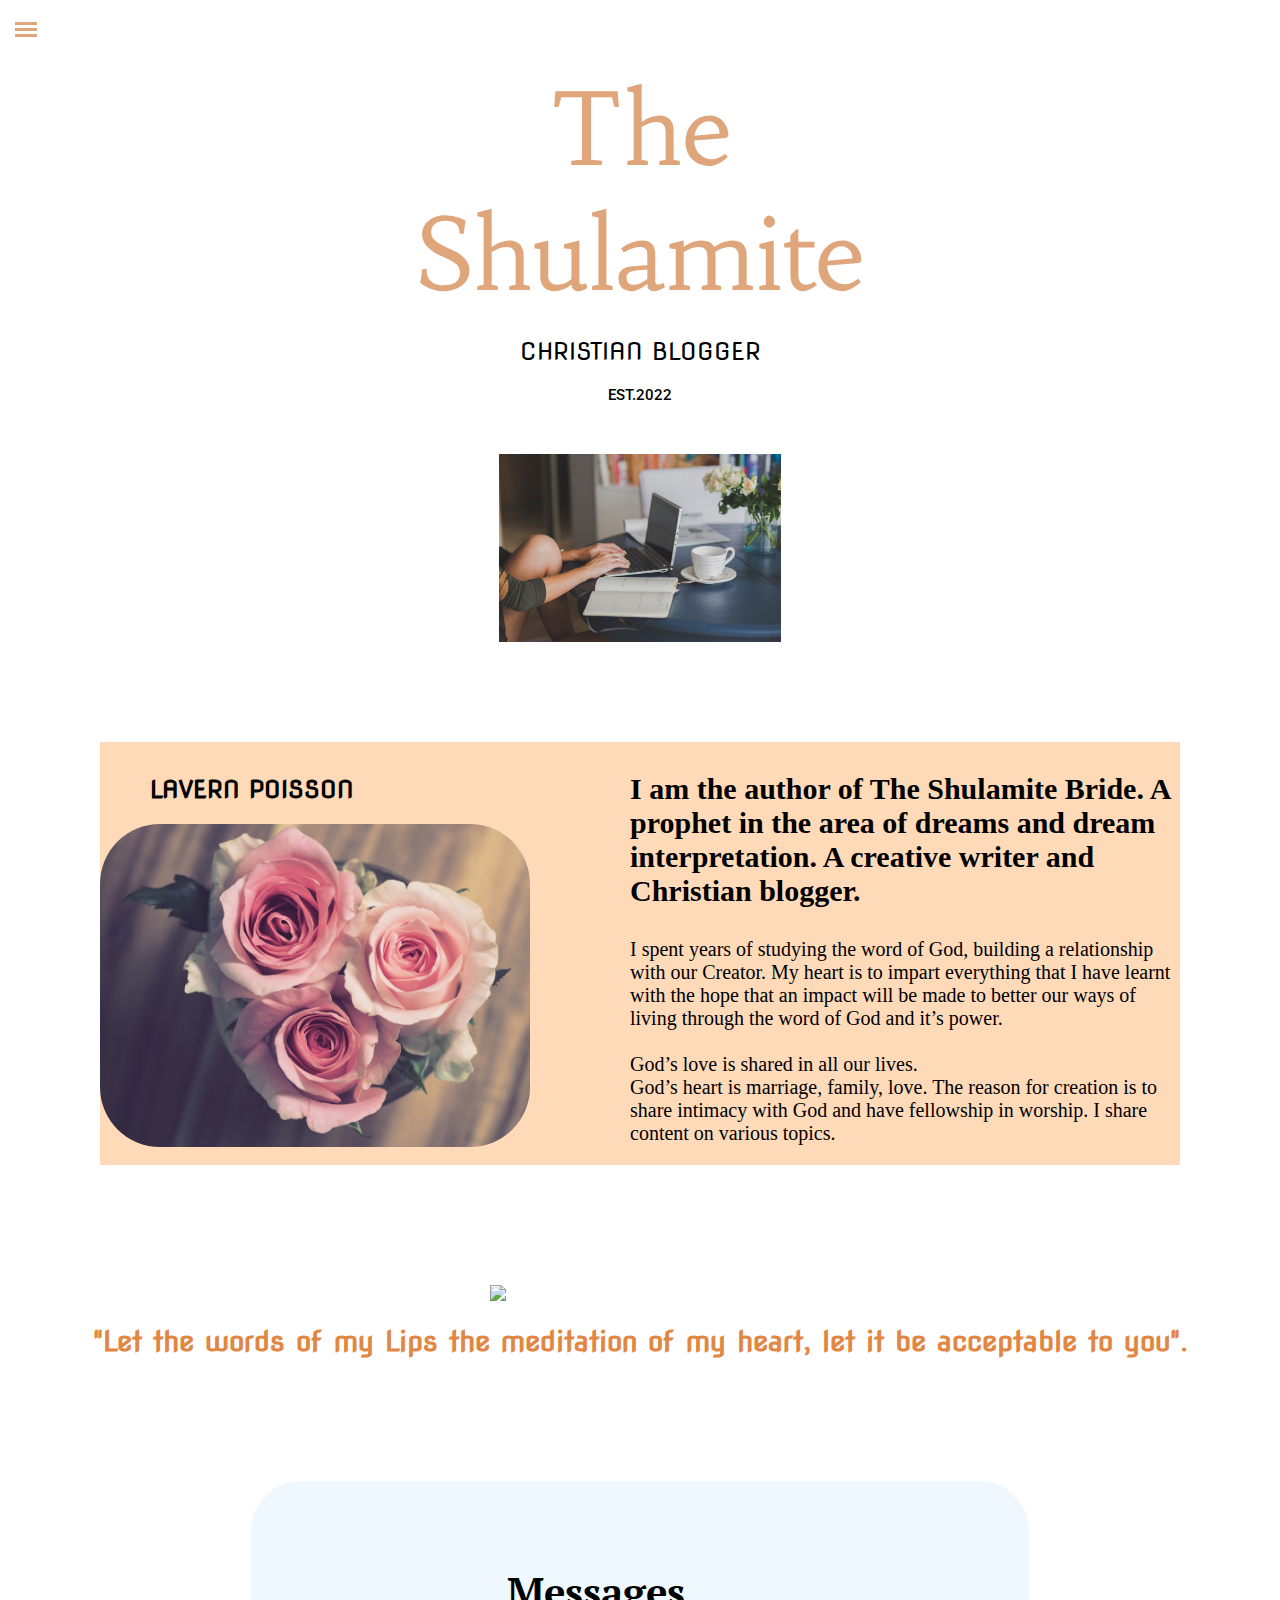
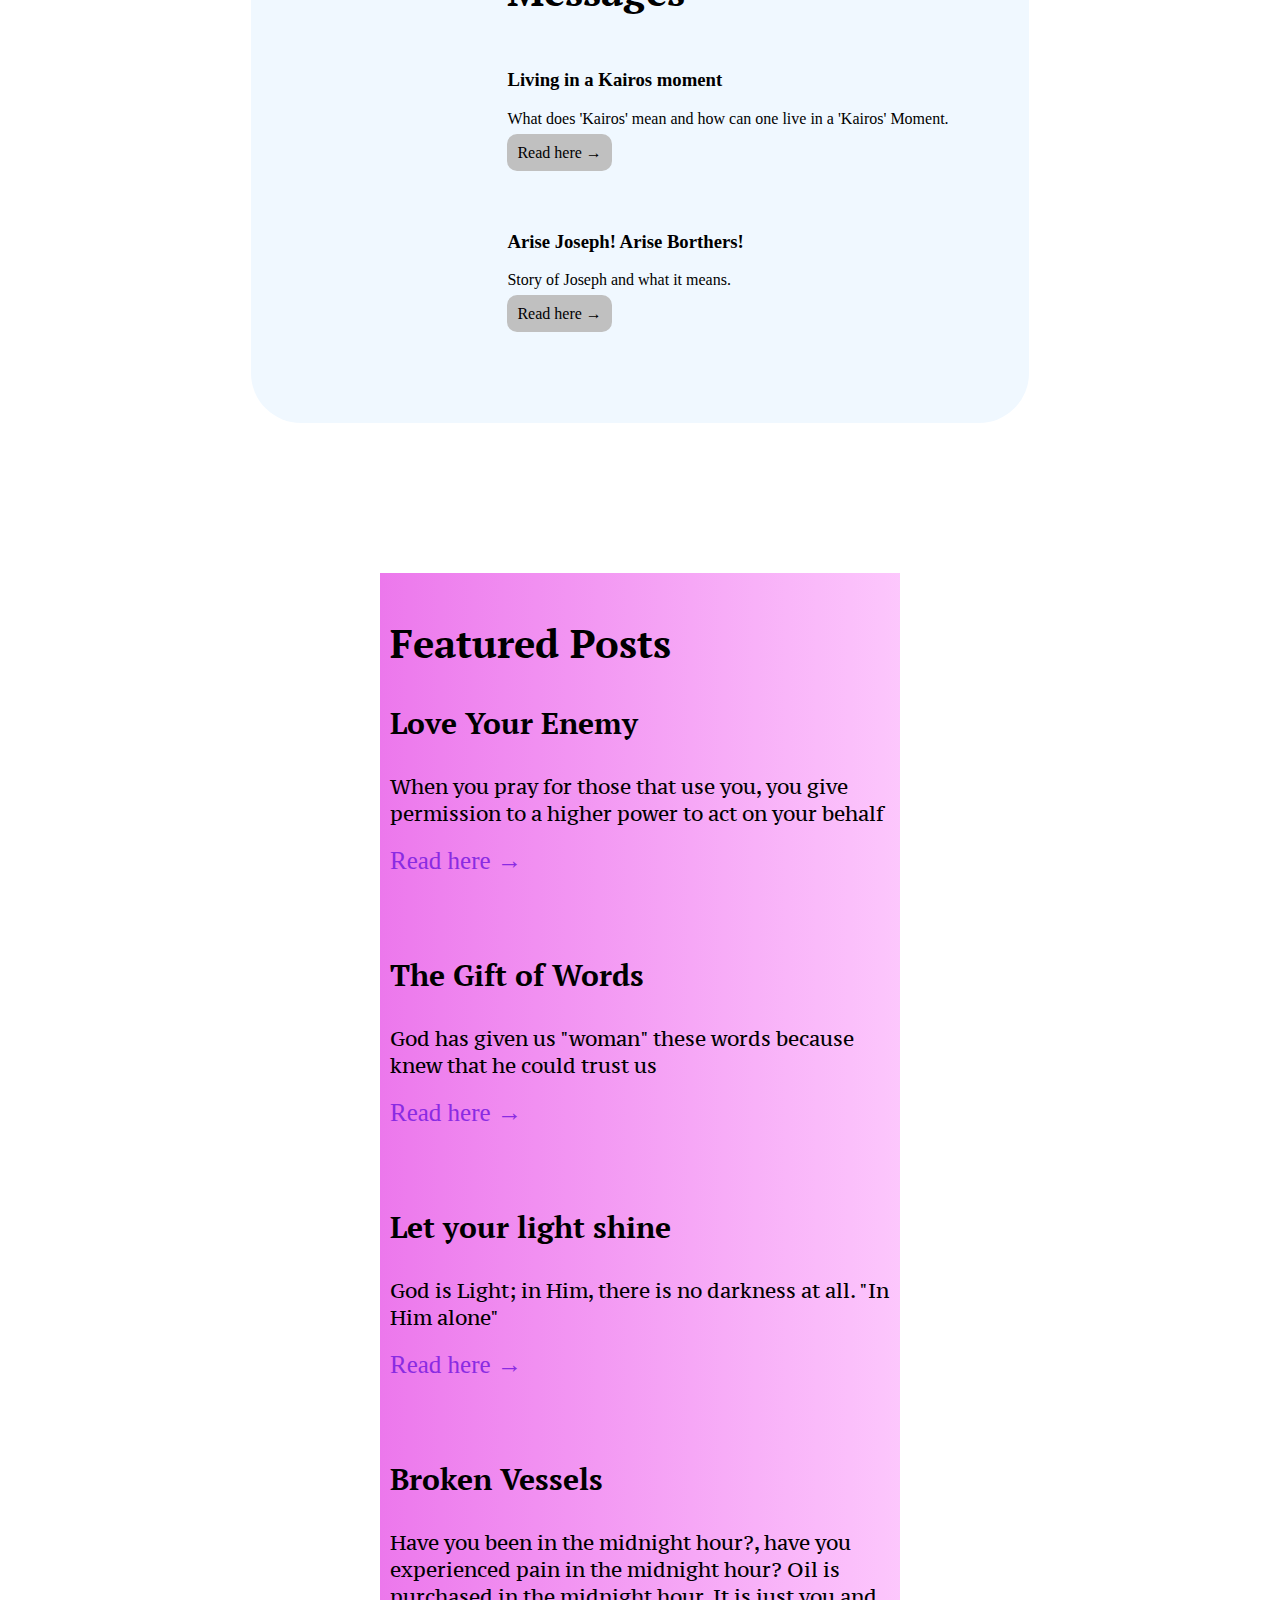
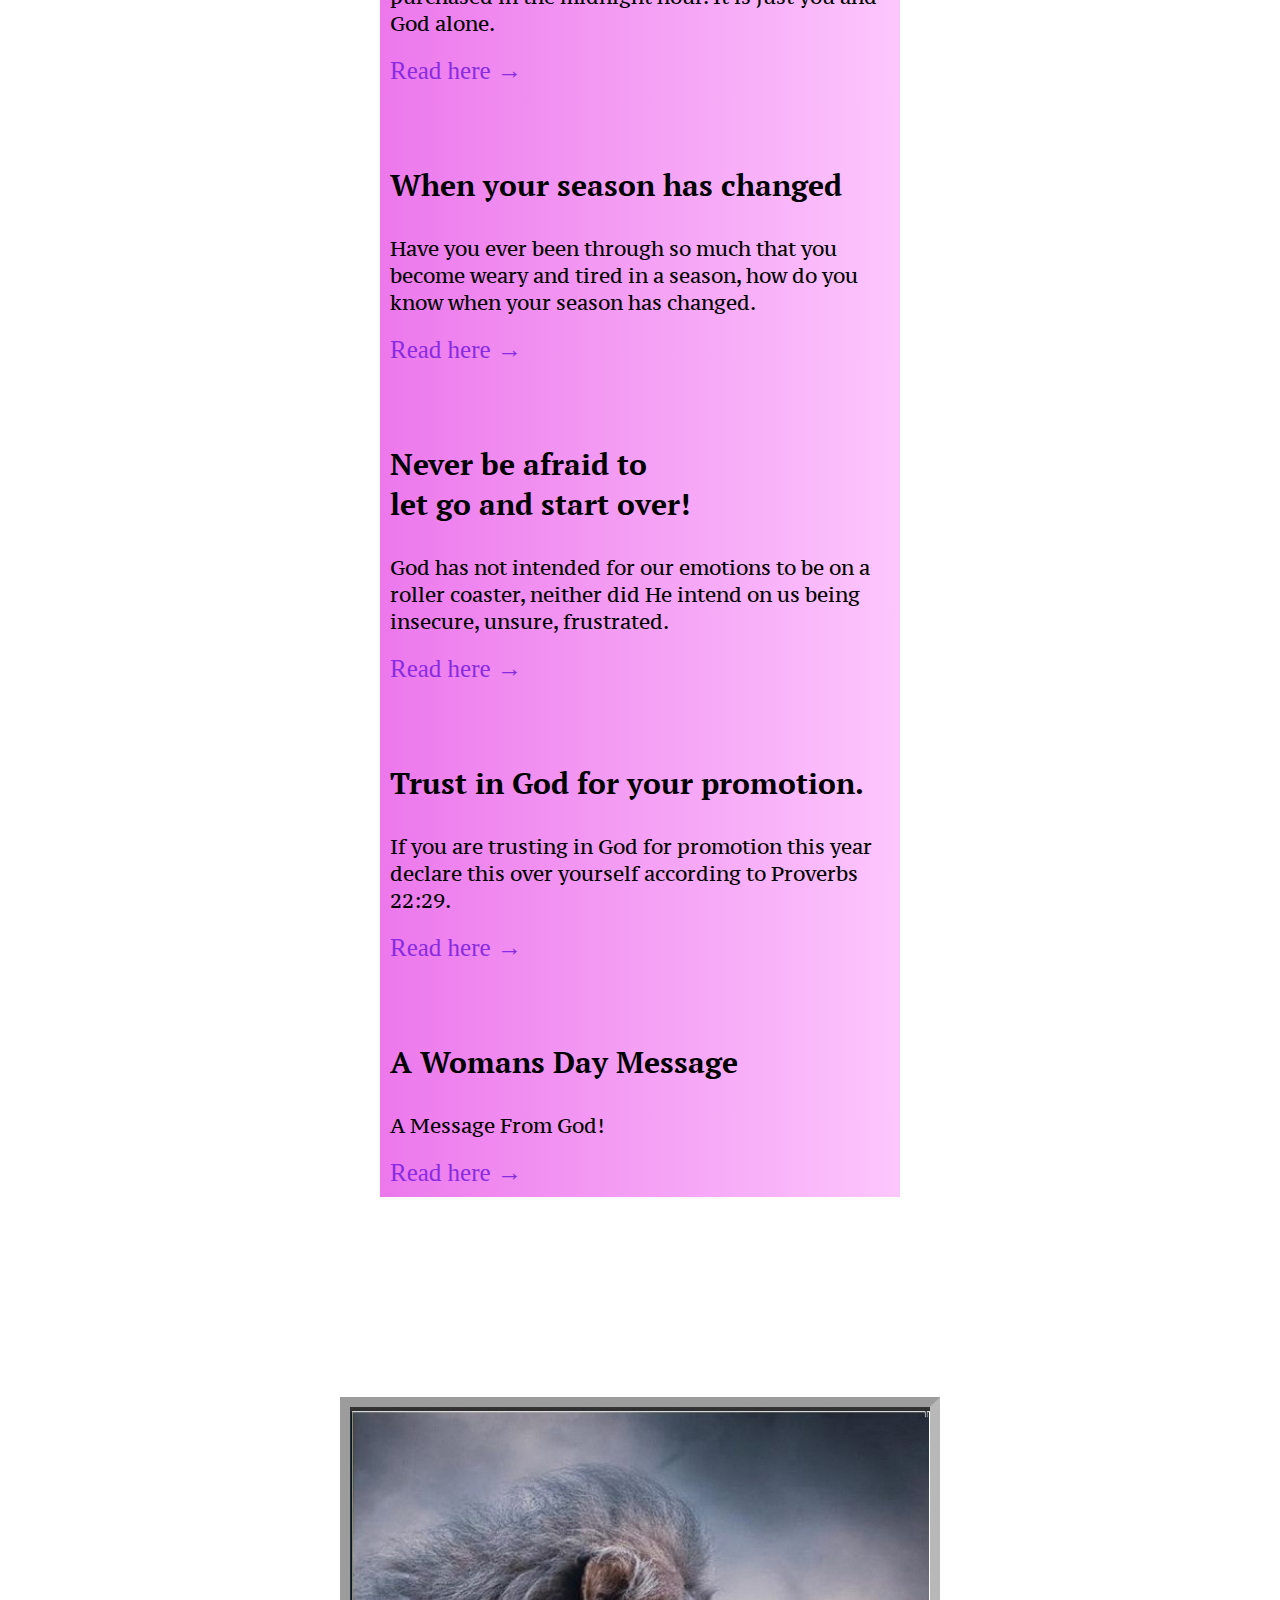
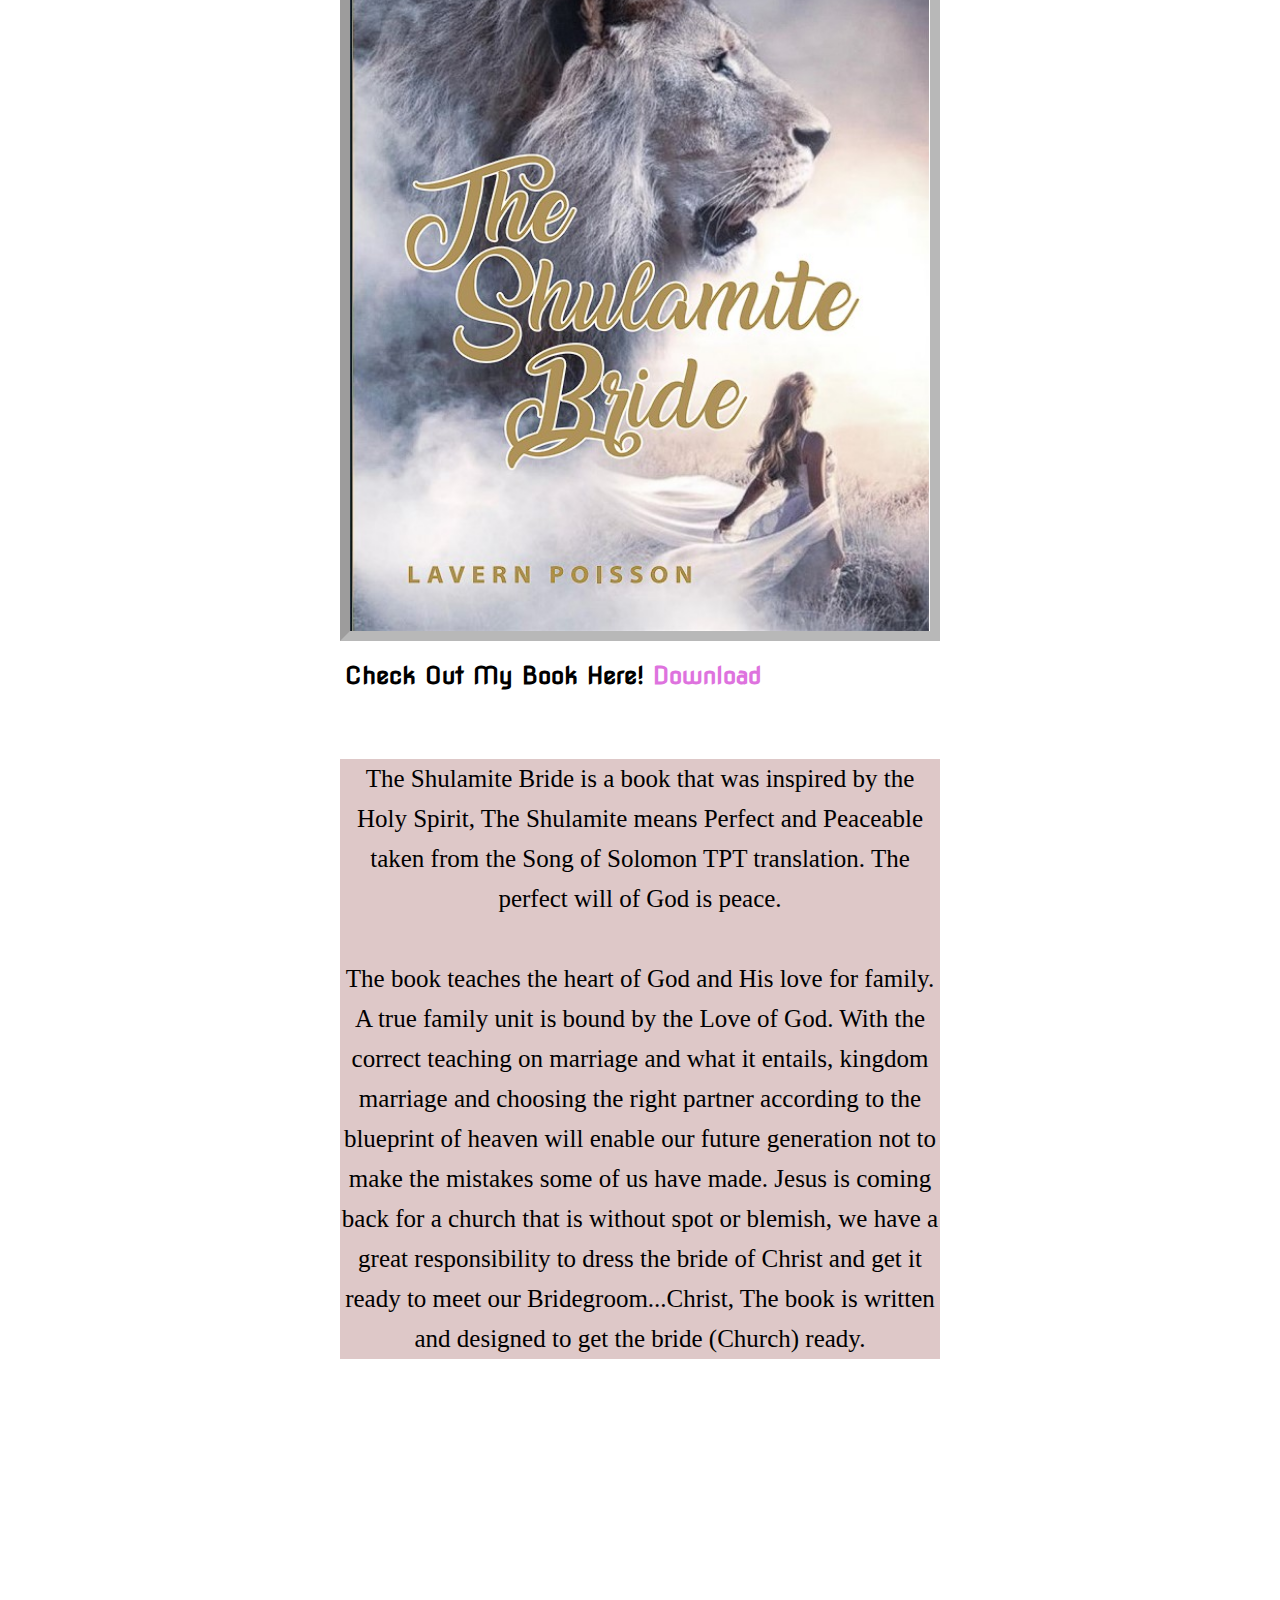
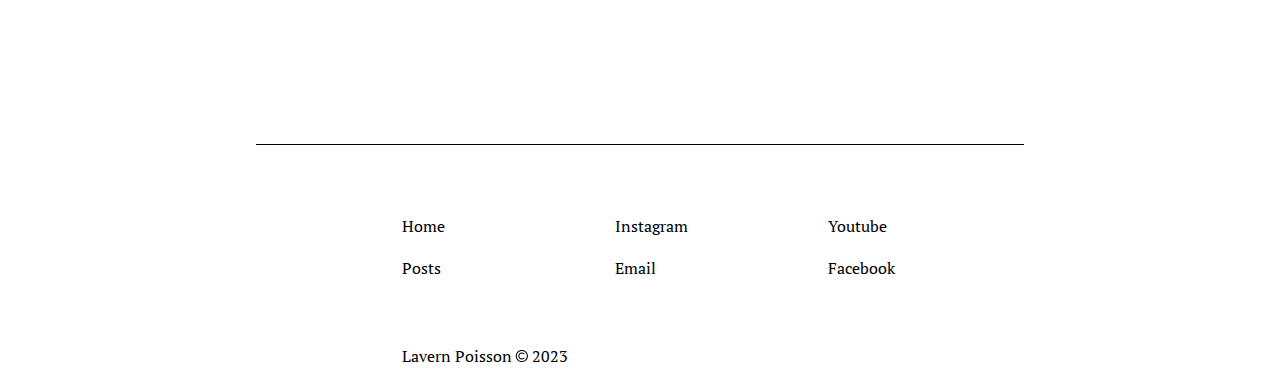
==== index.html @ 9627f3c8 "Update index.html" ====
<!DOCTYPE html>
<html lang="en">

<head>
    <meta charset="UTF-8" />
    <meta name="viewport" content="width=device-width, initial-scale=1.0" />

    <title>The Shulamite | Landing Page</title>

    <!-- styles -->
    <link rel="preconnect" href="https://fonts.googleapis.com">
    <link rel="preconnect" href="https://fonts.gstatic.com" crossorigin>
    <link href="https://fonts.googleapis.com/css2?family=Inter:wght@400;500;700&family=PT+Serif:wght@400;700&family=
              Roboto:wght@400;500;700&family=Saira+Condensed:wght@400;700&family=Dancing+Script:wght@400;700&display
              =swap&family=PT+Serif+Caption&family=Habibi&display=swap&family=Nova+Flat&display=swap&family=Roboto+S
              lab&display=swap"" rel=" stylesheet">

    <link rel="stylesheet" href="css/index/head.css" />
    <link rel="stylesheet" href="css/index/general.css" />
    <link rel="stylesheet" href="css/index/about.css" />
    <link rel="stylesheet" href="css/index/stories.css" />
    <link rel="stylesheet" href="css/index/footer.css" />
    <link rel="stylesheet" href="css/index/video.css" />
    <link rel="stylesheet" href="css/index/flowergirl.css" />
    <link rel="stylesheet" href="css/index/sidebar.css" />
    <link rel="stylesheet" href="css/index/books.css" />

    <script src="https://www.youtube.com/iframe_api"></script>

</head>

<body>

    <input type="checkbox" class="openSidebarMenu" id="openSidebarMenu">
    <label for="openSidebarMenu" class="sidebarIconToggle">
        <div class="spinner diagonal part-1"></div>
        <div class="spinner horizontal"></div>
        <div class="spinner diagonal part-2"></div>
    </label>

    <div id="sidebarMenu">
        <ul class="sidebarMenuInner">
            <li><a href="#head">LAVERN POISSON <span>Christian Blogger</span></a></li>
            <li><a href="#about">About</a></li>
            <li><a href="#messages">Messages</a></li>
            <li><a href="#stories">Featured Posts</a></li>
            <li><a href="#books">Books</a></li>
            <li><a href="#footer">Social</a></li>
        </ul>
    </div>

    <section id="head">
        <h1>The Shulamite</h1>
        <h2>CHRISTIAN BLOGGER</h2>
        <h3>EST.2022</h3>
        <img src="images/laptop-4906312_1920.jpg">
    </section>

    <section id="about">

        <div class="abt-picture">
            <h2>LAVERN POISSON</h2>
            <img src="images/roses-3072698_1920.jpg">
        </div>

        <div class="abt-text">
            <h3>I am the author of The Shulamite Bride. A prophet in the area of dreams and dream interpretation.
                A creative writer and Christian blogger.</h3>
            <p>I spent years of studying the word of God, building a relationship with our Creator.
                My heart is to impart everything that I have learnt with the hope that an impact will be made to better
                our
                ways of living through the word of God and it’s power.<br /><br />

                God’s love is shared in all our lives.<br />
                God’s heart is marriage, family, love. The reason for creation is to share intimacy with God and have
                fellowship in worship. I share content on various topics.
            </p>
        </div>
    </section>

    <div id="flowergirl-bg">
        <section id="flowergirl">
            <img src="images/woman-403.gif">
            <h2>"Let the words of my Lips the meditation of my heart, let it be acceptable to you".</h2>
        </section>
    </div>

    <section id="messages">
        <h2>Messages</h2>
        <div class="message_container">
            <div class="message">
                <h3>Living in a Kairos moment
                </h3>
                <p>What does 'Kairos' mean and how can one live in a 'Kairos' Moment.</p>
                <a
                    href="https://m.facebook.com/story.php?story_fbid=pfbid02KyWmY23vieiMr7p1qFGWqrpybXmthb144FaQ9wLaALMEkzXKcsWvxFGmvzk1w3Krl&id=100082909205937&mibextid=Nif5oz">Read
                    here &#8594;</a>
            </div>
            <div class="message">
                <h3>Arise Joseph! Arise Borthers!
                </h3>
                <p>Story of Joseph and what it means.</p>
                <a
                    href="https://m.facebook.com/story.php?story_fbid=pfbid02KyWmY23vieiMr7p1qFGWqrpybXmthb144FaQ9wLaALMEkzXKcsWvxFGmvzk1w3Krl&id=100082909205937&mibextid=Nif5oz">Read
                    here &#8594;</a>
            </div>
        </div>
    </section>

    <section id="stories">

        <div class="post">
            <h2>Featured Posts</h2>
            <h3>Love Your Enemy</h3>
            <p>When you pray for those that use you, you give
                permission to a higher power to act on your behalf</p>
            <a href="stories/loveYourEnemy.html">Read here &#8594;</a>
        </div>

        <div class="post">
            <h3>The Gift of Words</h3>
            <p>God has given us "woman" these words
                because knew that he could trust us</p>
            <a href="stories/giftOfWords.html">Read here &#8594;</a>
        </div>

        <div class="post">
            <h3>Let your light shine</h3>
            <p>God is Light; in Him, there is no darkness
                at all. "In Him alone"</p>
            <a href="stories/letYourLightShine.html">Read here &#8594;</a>
        </div>

        <div class="post">
            <h3>Broken Vessels</h3>
            <p>Have you been in the midnight hour?,
                have you experienced pain in the midnight hour?
                Oil is purchased in the midnight hour.
                It is just you and God alone.
            </p>
            <a href="stories/brokenVessels.html">Read here &#8594;</a>
        </div>

        <div class="post">
            <h3>When your season has changed</h3>
            <p>Have you ever been through so much that you become
                weary and tired in a season, how do you know when your
                season has changed.
            </p>
            <a href="stories/seasonHasChanged.html">Read here &#8594;</a>
        </div>

        <div class="post">
            <h3 style="width: 300px;">Never be afraid to let go and start over!</h3>
            <p>God has not intended for our emotions to be on a roller coaster, neither did He intend on us being
                insecure, unsure, frustrated.
            </p>
            <a href="stories/letGoAndStartOver.html">Read here &#8594;</a>
        </div>

        <div class="post">
            <h3>Trust in God for your promotion.</h3>
            <p>
                If you are trusting in God for promotion this year declare this over yourself according
                to Proverbs 22:29.
            </p>
            <a href="stories/trustInGod.html">Read here &#8594;</a>
        </div>

        <div class="post">
            <h3>A Womans Day Message</h3>
            <p>
                A Message From God!
            </p>
            <a href="posts/womansDayMessage.html">Read here &#8594;</a>
        </div>

    </section>

    <section id="books">
        <img class="book_cover" src="images/The_Shulamite_Cover_Page.jpg">
        <h2>Check Out My Book Here! <span><a
                    href="books/1651546884797_THE SHULAMITE BRIDE Ebook.pdf"
                    download="TheShulamiteBride_EBook">Download</a></span></h2>

        <p>The Shulamite Bride is a book that was inspired by the Holy Spirit, The Shulamite means Perfect and Peaceable
            taken from the Song of Solomon TPT translation.
            The perfect will of God is peace.<br /><br />

            The book teaches the heart of God and His love for family. A true family unit is bound by the Love of God.
            With the correct teaching on marriage and what it entails, kingdom marriage and choosing the right partner
            according to the blueprint of heaven will enable our future generation not to make the mistakes some of us
            have made. Jesus is coming back for a church that is without spot or blemish, we have a great responsibility
            to dress the bride of Christ and get it ready to meet our Bridegroom...Christ,
            The book is written and designed to get the bride (Church) ready.</p>
    </section>

    <div class="footer_container">
        <div id="player"></div>

        <div class="line-separator"></div>

        <section id="footer">

            <div class="links">
                <a href="#head">Home</a>
                <a href="#stories">Posts</a>

                <div class="copyright">
                    <div>
                        <p>Lavern Poisson</p>
                        <img src="images/copyright-svgrepo-com.svg">
                        <p>2023</p>
                    </div>
                </div>
            </div>

            <div class="links">
                <a href="https://instagram.com/lavernpoisson?">Instagram</a>
                <a href="mailto: lavernpoisson589@gmail.com">Email</a>
            </div>

            <div class="links">
                <a href="https://www.youtube.com/@theshulamitebride565">Youtube</a>
                <a href="https://www.facebook.com/profile.php?id=100082909205937">Facebook</a>
            </div>
    </div>

    </section>

    </div>
    <script>
        function onYouTubeIframeAPIReady() {

            var player = new YT.Player('player', {
                videoId: 'iiXLO9PcU9w',
                events: {
                    'onReady': onPlayerReady,
                    'onStateChange': onPlayerStateChange
                }
            });
        }

        function onPlayerReady(event) {
            event.target.pauseVideo();
        }

        function onPlayerStateChange(event) {
        }

        onYouTubeIframeAPIReady();
    </script>

</body>

</html>
---- css/index/head.css ----
#head{
    display: flex;
    flex-direction: column;
    align-items: center;

}
  
#head h1{
    font-family: 'Habibi', serif;
    color: #DFA67C;

    font-size: 100px;
    font-weight: 300;
    width: 450px;
    text-align: center;
    margin-bottom: 0;
}

#head h2{
    font-family: 'Nova Flat', cursive;
    margin-top: 20;
    font-weight: 550;
}

#head h3{
    font-family: 'Roboto', sans-serif;
    font-weight: 500;
    font-size: 15px;
    margin-top: 0;
    margin-bottom: 50px;
}

#head img{
    width: 22%;
    border-radius: 60;
}

@media(max-width:540px) {

    #head{
        padding-top: 50px;
    }

    #head img{
        width: 50%;
    }

    #head h1{
        text-align: center;
        font-size: 60px;
        font-weight: 300;
        width: 250px;
        text-align: center;
        margin-bottom: 0;
    }
    
    #head h2{
        font-family: 'Nova Flat', cursive;
        margin-top: 20;
        font-weight: 550;
        font-size: 20px;
    }
    
    #head h3{
        font-family: 'Roboto', sans-serif;
        font-weight: 500;
        font-size: 15px;
        margin-top: 0;
        margin-bottom: 50px;
    }
    
}
---- css/index/general.css ----
body {

    background-image: url("../../images/9585.eps");
    margin: 0;
    height: 6400px;
    display: flex;
    flex-direction: column;
    align-items: center;
}

@media(max-width:540px) {

    body {
        height: 5300px;
    }
}
---- css/index/about.css ----
#about{
    margin-top: 100px;
    display: flex;
    flex-wrap: wrap;
    align-items: center;
    justify-content: center;

    background-color: peachpuff;
}

#about .abt-picture{
    padding-right: 100px;
}

#about .abt-picture img{
    width: 430px;
    border-radius: 60px;
}

#about .abt-picture h2{
    font-family: 'Nova Flat', cursive;
    font-weight: 600;
    margin-left: 50px;
}

#about .abt-text h3{
    font-family: 'Roboto Slab', serif;
    font-size: 30px;
    width: 550px;
    font-weight: 600;
}

#about .abt-text p{
    font-family: 'Roboto Slab', serif;
    font-size: 20px;
    width: 550px;
    font-weight: 300;
}

@media(max-width:540px) {

    #about .abt-picture{
        padding-right: 100px;
    }
    
    #about .abt-picture img{
        width: 220px;
        border-radius: 30px;
        margin-left: 10px;
    }
    
    #about .abt-picture h2{
        font-family: 'Nova Flat', cursive;
        font-weight: 600;
        margin-left: 20px;
        font-size: 20px;
    }
    
    #about .abt-text h3{
        font-family: 'Roboto Slab', serif;
        font-size: 20px;
        line-height: 25px;
        width: 300px;
        font-weight: 600;
    }
    
    #about .abt-text p{
        font-family: 'Roboto Slab', serif;
        font-size: 13px;
        line-height: 22px;
        width: 300px;
        font-weight: 300;
    }
    
}
---- css/index/stories.css ----
#stories {
    display: flex;
    flex-direction: column;
    gap: 50px;
    margin-top: 150px;


    background: linear-gradient(270deg, rgba(250, 139, 250, 0.486) 0%, rgba(220, 5, 220, 0.541) 100%);
    padding: 10px;
}

#stories h2 {
    font-family: 'PT Serif', serif;
    font-size: 40px;
    font-weight: bold;
}

#stories h3 {
    font-family: 'PT Serif', serif;
    font-size: 30px;
}

#stories p {
    font-family: 'PT Serif Caption', serif;
    font-size: 20px;
    width: 500px;
}

#stories a {
    text-decoration: none;
    font-size: 25px;
    color: blueviolet;
}

#stories a:hover {
    text-decoration: underline;
}

@media(max-width:540px) {

    #stories {
        margin-top: 100px;
    }

    #stories h2 {
        font-size: 30px;
    }

    #stories h3 {
        font-size: 20px;
    }

    #stories p {
        font-size: 14px;
        width: 300px;
    }

    #stories a {
        font-size: 15px;
    }
}

#messages {
    display: flex;
    flex-direction: column;
    background-color: aliceblue;
    padding-left: 20%;
    padding-right: 80px;
    padding-bottom: 100px;
    padding-top: 50px;
    border-radius: 50px;
    margin-top: 100px;
}

.message_container{
    display: flex;
    flex-direction: column;
    height: 100%;
    gap: 50px;
}

#messages h2{
    font-family: 'PT Serif', serif;
    font-size: 40px;
}

.message a{
    color: rgb(0, 0, 0);
    text-decoration: none;
    background-color: rgb(192, 192, 192);
    padding: 10px;
    border-radius: 10px;
}

.message a:active{
    background-color: rgb(219, 219, 219);
}
---- css/index/footer.css ----
.footer_container{
    width: 100%;
    display: flex;
    flex-direction: column;
    align-items: center;
    justify-content: center;
}

#footer{
    display: flex;
    justify-content: space-around;
    position: relative;
    width: 50%;
    bottom: -630px;
}

.line-separator{
    position: relative;
    bottom: -560px;
    width: 60%;
    height: 1px;
    background-color: black;

}

#footer a{
    text-decoration: none;
    font-family: 'PT Serif', serif;
    color: black;
}

#footer a:hover{
    text-decoration: underline;
}

#footer .links{
    display: flex;
    flex-direction: column;
    gap: 20px;
    width: 50px;
}

#footer .copyright img{
    width: 20px;
}

#footer .copyright{
    font-family: 'PT Serif', serif;
    margin-top: 30px;
    display: flex;
    flex-direction: column;
    width: 200px;
}

#footer .copyright div{
    display: flex;
    
}

@media(max-width:540px) {

    #footer{
        width: 80%;
    }

    .line-separator{
        width: 90%;
    }
}
---- css/index/video.css ----
#player{
    position: relative;
    bottom: -400px;
}

@media(max-width:540px) {

    #player{
        height: 200px;
        width: 300px;
    }
}
---- css/index/flowergirl.css ----
#flowergirl{
    display: flex;
    flex-direction: column;
    align-items: center;

    position: relative;
    bottom: -200;

    margin-top: 120px;

}

#flowergirl img{
    width: 300px;
}

#flowergirl h2{
    font-family:'Nova Flat', cursive;
    color: #e28643;
    font-size: 28px;
}

@media(max-width:540px){

    #flowergirl img{
        width: 200px;
    }


    #flowergirl h2{
        font-size: 20px;
        width: 200px;
        text-align: center;
    }
}
---- css/index/sidebar.css ----
#sidebarMenu {
    height: 100%;
    position: fixed;
    left: 0;
    width: 250px;
    margin-top: 60px;
    transform: translateX(-250px);
    transition: transform 250ms ease-in-out;
    background: linear-gradient(180deg, #DFA67C 0%, #b10ea9 100%);

    z-index: 12;
}
.sidebarMenuInner{
    margin:0;
    padding:0;
    border-top: 1px solid rgba(255, 255, 255, 0.10);
}
.sidebarMenuInner li{
    list-style: none;
    color: #fff;
    text-transform: uppercase;
    font-weight: bold;
    padding: 20px;
    cursor: pointer;
    border-bottom: 1px solid rgba(255, 255, 255, 0.10);
}
.sidebarMenuInner li span{
    display: block;
    font-size: 14px;
    color: rgba(255, 255, 255, 0.50);
}
.sidebarMenuInner li a{
    color: #fff;
    text-transform: uppercase;
    font-weight: bold;
    cursor: pointer;
    text-decoration: none;
}
input[type="checkbox"]:checked ~ #sidebarMenu {
    transform: translateX(0);
}

input[type=checkbox] {
    transition: all 0.3s;
    box-sizing: border-box;
    display: none;
}
.sidebarIconToggle {
    transition: all 0.3s;
    box-sizing: border-box;
    cursor: pointer;
    position: fixed;
    z-index: 12;
    height: 100%;
    width: 100%;
    top: 22px;
    left: 15px;
    height: 22px;
    width: 22px;
}
.spinner {
    transition: all 0.3s;
    box-sizing: border-box;
    position: absolute;
    height: 3px;
    width: 100%;

    background-color: #DFA67C;
}
.horizontal {
    transition: all 0.3s;
    box-sizing: border-box;
    position: relative;
    float: left;
    margin-top: 3px;
}
.diagonal.part-1 {
    position: relative;
    transition: all 0.3s;
    box-sizing: border-box;
    float: left;
}
.diagonal.part-2 {
    transition: all 0.3s;
    box-sizing: border-box;
    position: relative;
    float: left;
    margin-top: 3px;
}
input[type=checkbox]:checked ~ .sidebarIconToggle > .horizontal {
    transition: all 0.3s;
    box-sizing: border-box;
    opacity: 0;
}
input[type=checkbox]:checked ~ .sidebarIconToggle > .diagonal.part-1 {
    transition: all 0.3s;
    box-sizing: border-box;
    transform: rotate(135deg);
    margin-top: 8px;
}
input[type=checkbox]:checked ~ .sidebarIconToggle > .diagonal.part-2 {
    transition: all 0.3s;
    box-sizing: border-box;
    transform: rotate(-135deg);
    margin-top: -9px;
}
---- css/index/books.css ----
#books{
    display: flex;
    flex-direction: column;

    position: relative;
    top: 200px;
}

#books .book_cover{
    background-color: rgb(234, 233, 233);
    border-color: rgba(0, 0, 0, 0.325);
    border-width: 10px;
    border-style: inset;
}

#books p{
    width: 600px;
    text-align: center;
    align-self: center;
    line-height: 40px;

    margin-top: 50px;
    font-family: 'Roboto Slab', serif;
    font-size: 25px;

    background-color: rgba(188, 143, 143, 0.489);
}

#books h2{
    margin-left: 5px;
    font-family: 'Nova Flat', cursive;
}

#books a{
    color: rgb(222, 115, 222);
    text-decoration: none;
}

#books a:hover{
    text-decoration: underline;
}

@media(max-width:540px) {

    #books img{
        width: 300px;
        align-self: center;
    }
    
    #books p{
        width: 300px;
        line-height: 30px;
    
        margin-top: 40px;
        font-size: 15px;
    
    }
    
    #books h2{
        font-size: 17px;
        align-self: center;
    }
}
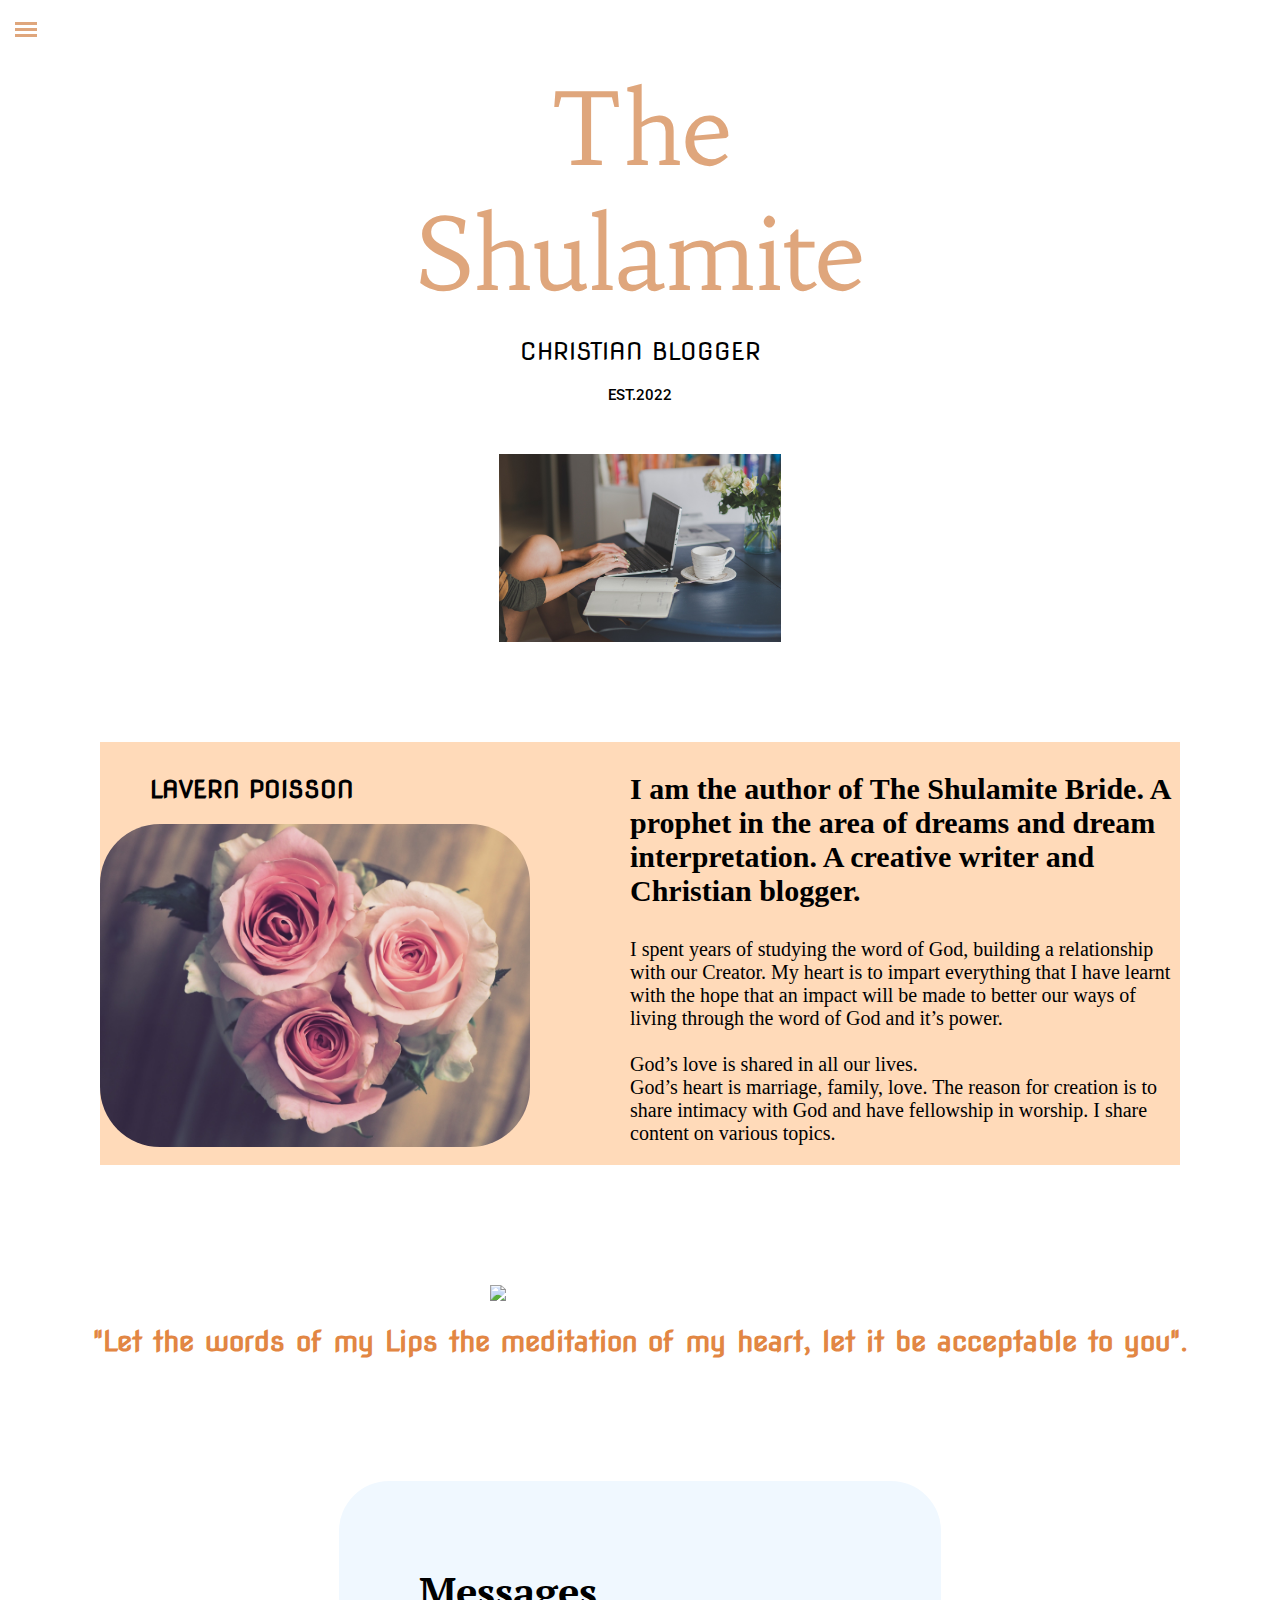
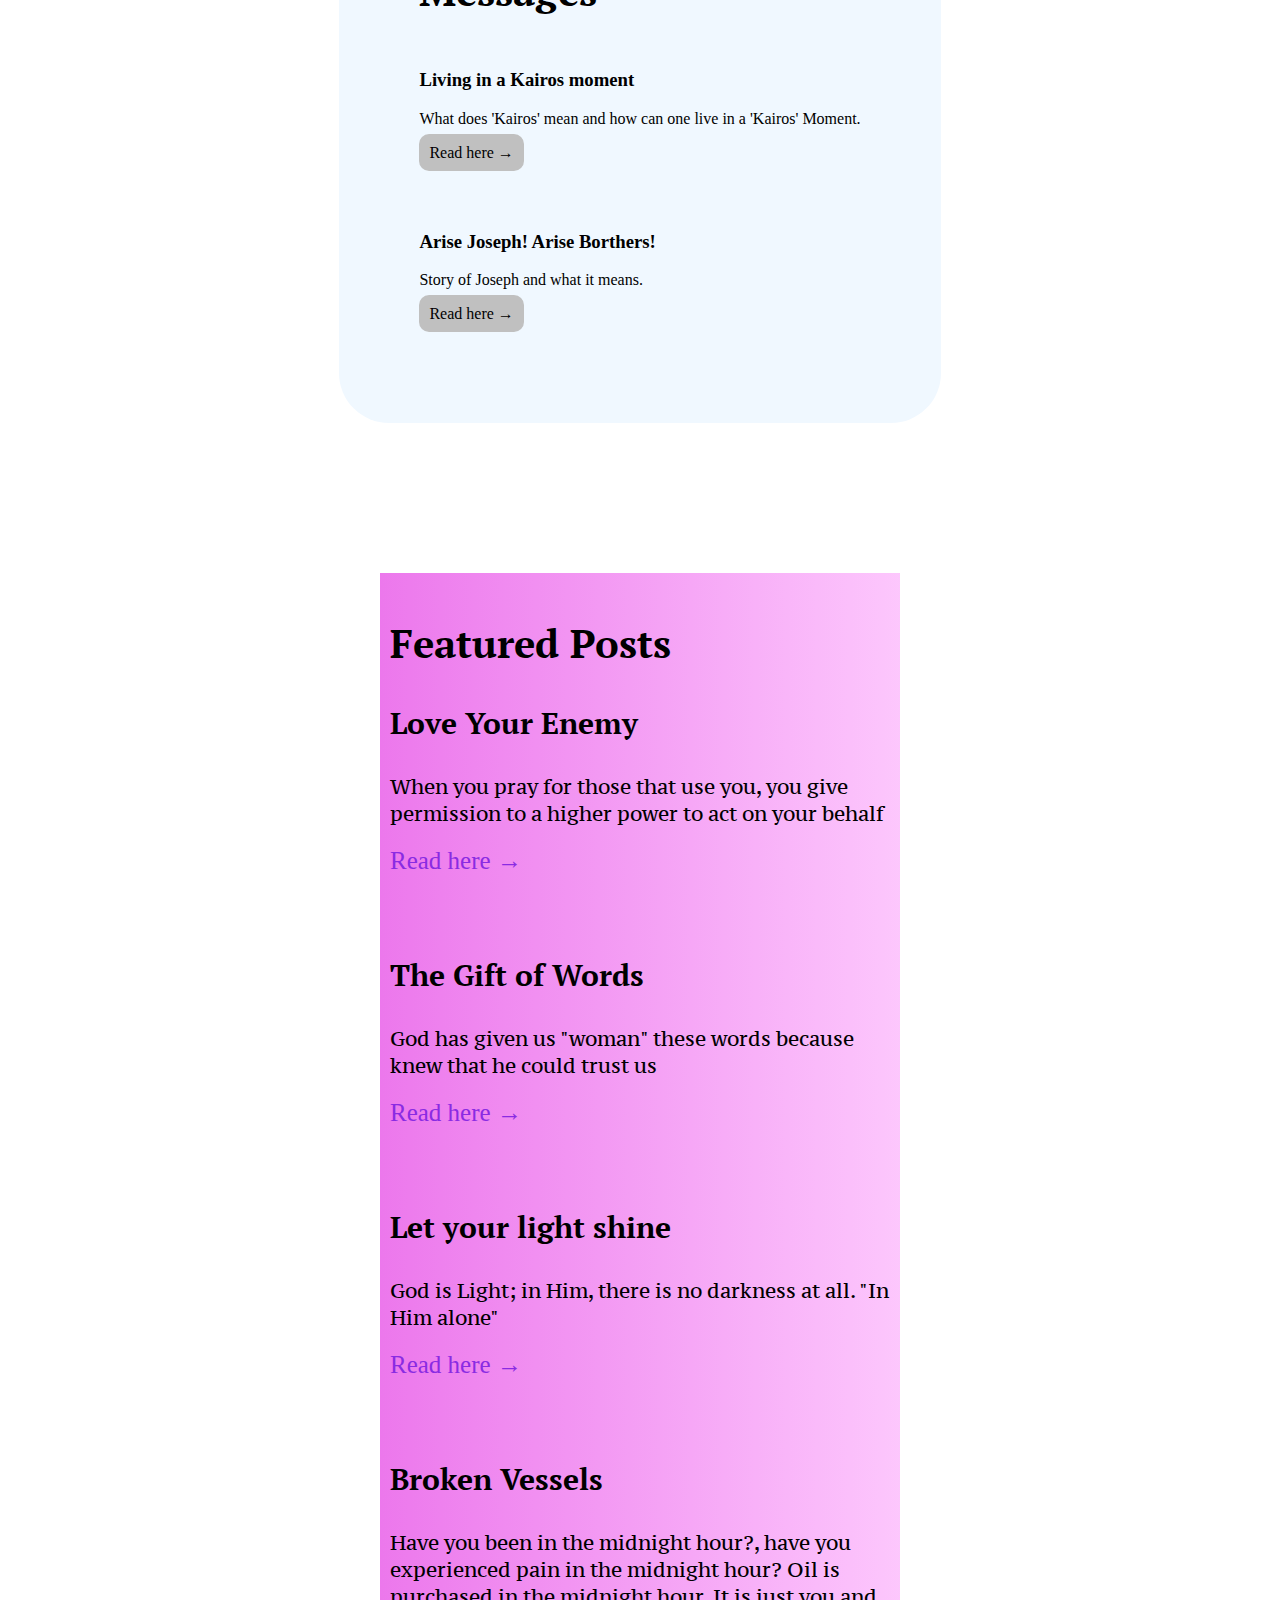
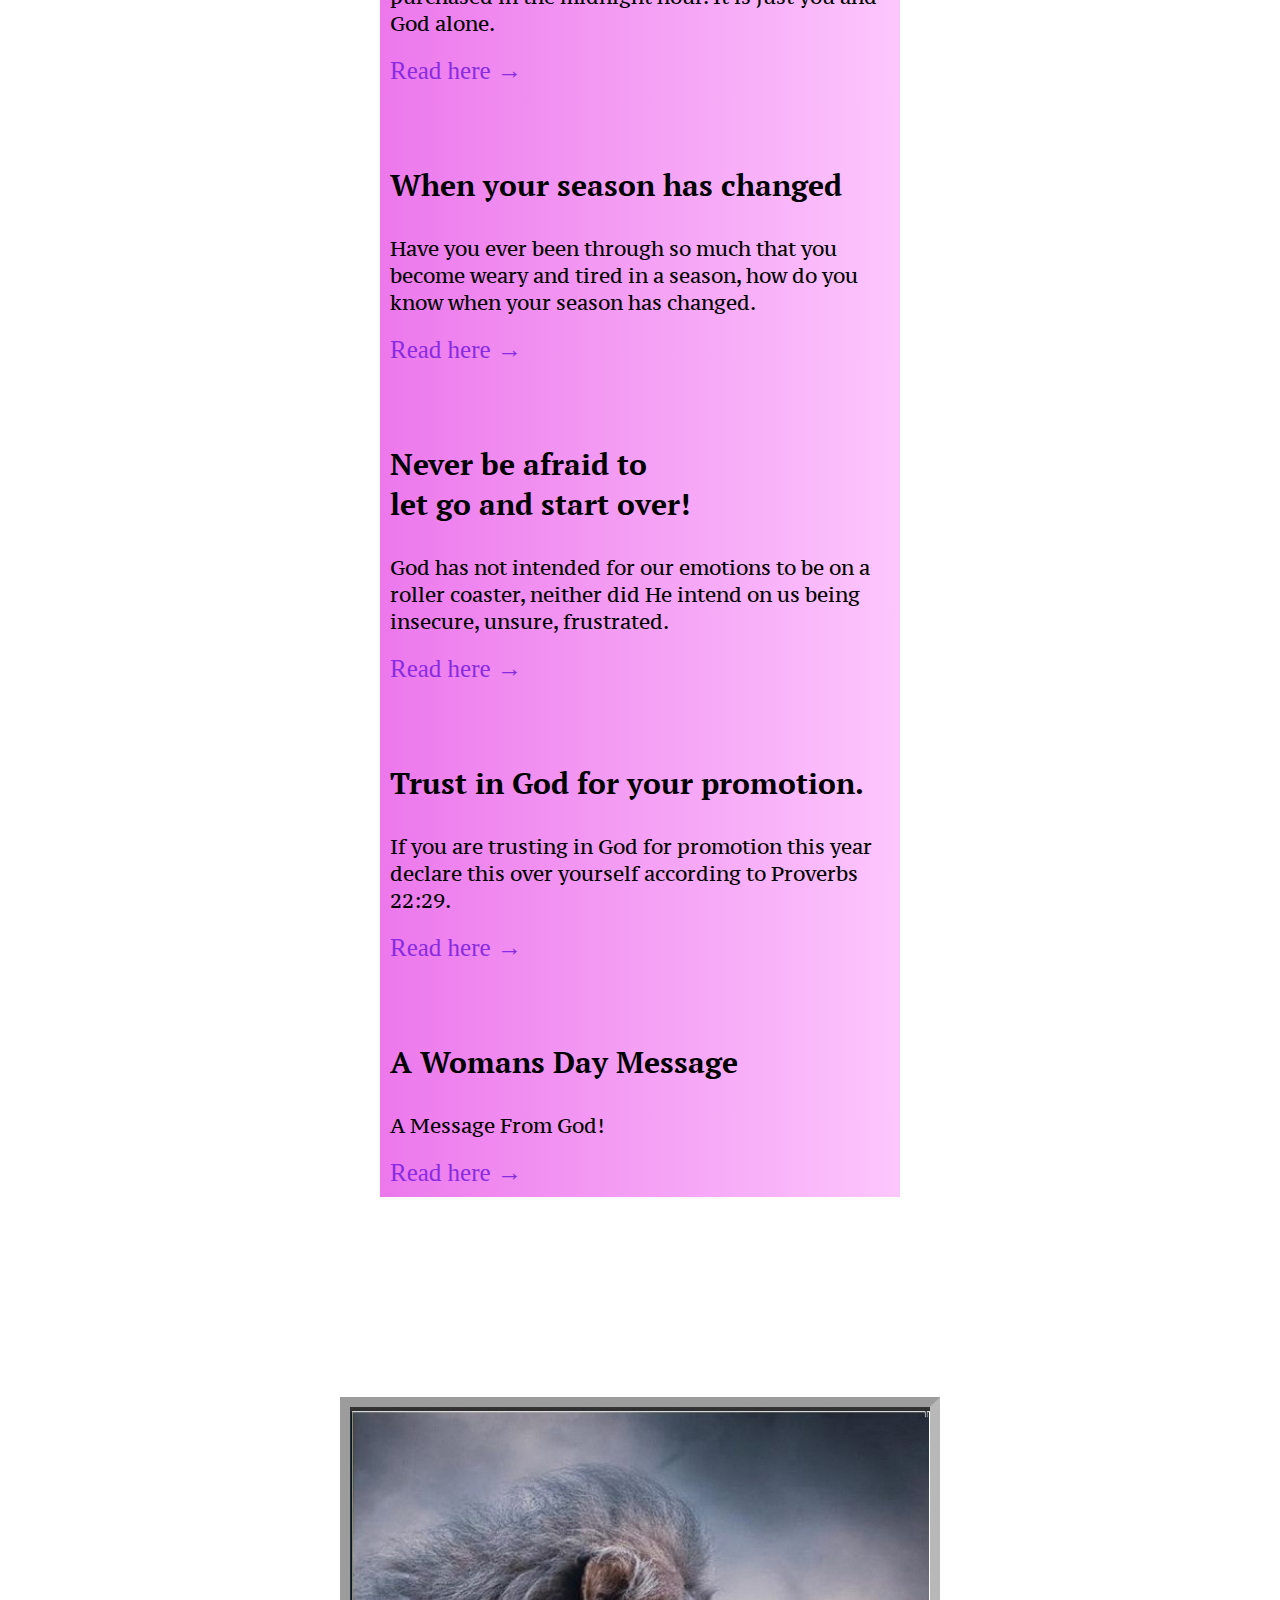
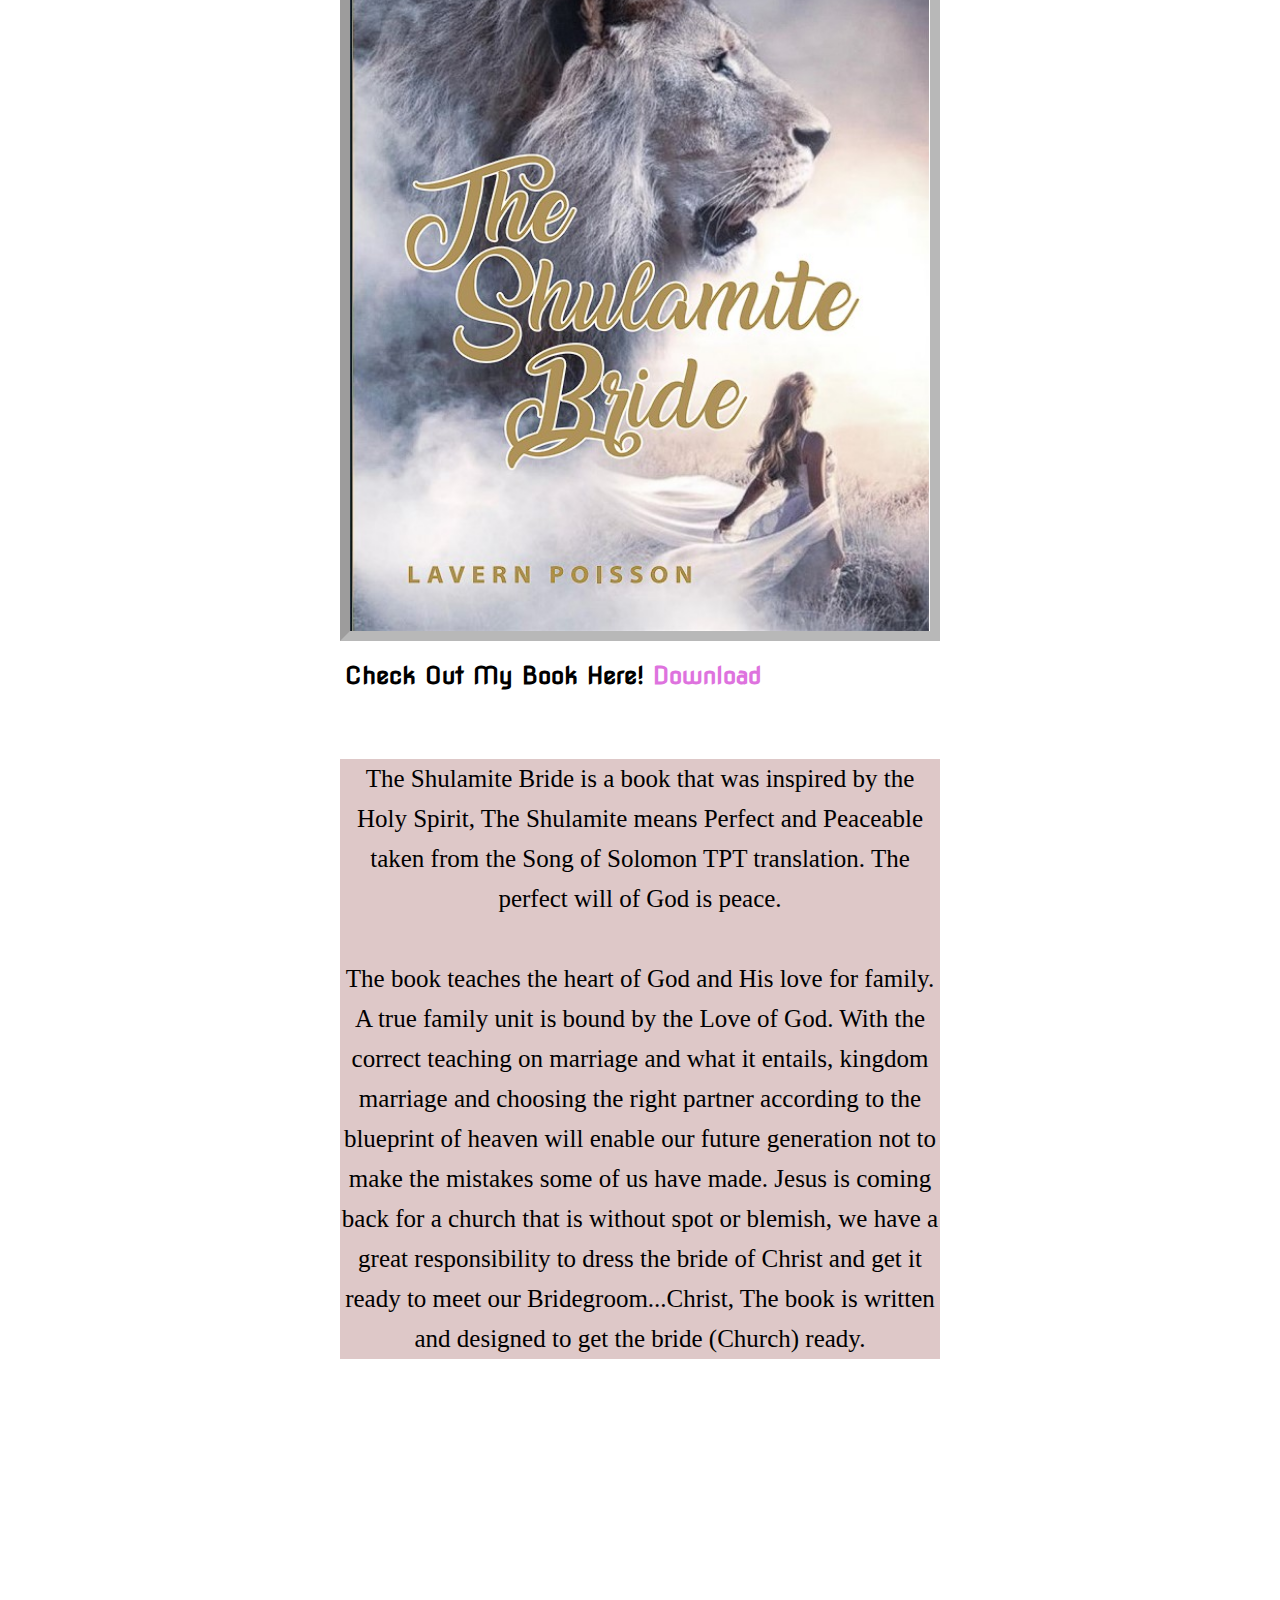
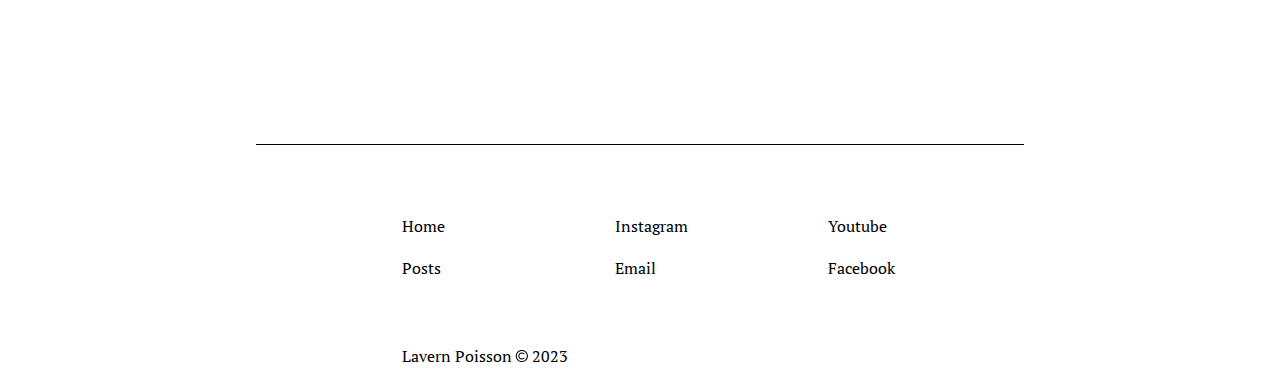
==== commit efcc5ab3: "Update index.html" ====
--- a/index.html
+++ b/index.html
@@ -101,7 +101,7 @@
                 </h3>
                 <p>Story of Joseph and what it means.</p>
                 <a
-                    href="https://m.facebook.com/story.php?story_fbid=pfbid02KyWmY23vieiMr7p1qFGWqrpybXmthb144FaQ9wLaALMEkzXKcsWvxFGmvzk1w3Krl&id=100082909205937&mibextid=Nif5oz">Read
+                    href="https://m.facebook.com/story.php?story_fbid=pfbid0jV2HLNEwTxycR66asUNzrnLDv7zTAh5VcuQaGXYy7bq1ejbaJTvVEjJdVKRQJvekl&id=100082909205937&mibextid=Nif5oz">Read
                     here &#8594;</a>
             </div>
         </div>
--- a/css/index/stories.css
+++ b/css/index/stories.css
@@ -58,13 +58,18 @@
     #stories a {
         font-size: 15px;
     }
+
+    #messages {
+        padding-left: 30px;
+        padding-right: 30px;
+    }
 }
 
 #messages {
     display: flex;
     flex-direction: column;
     background-color: aliceblue;
-    padding-left: 20%;
+    padding-left: 80px;
     padding-right: 80px;
     padding-bottom: 100px;
     padding-top: 50px;
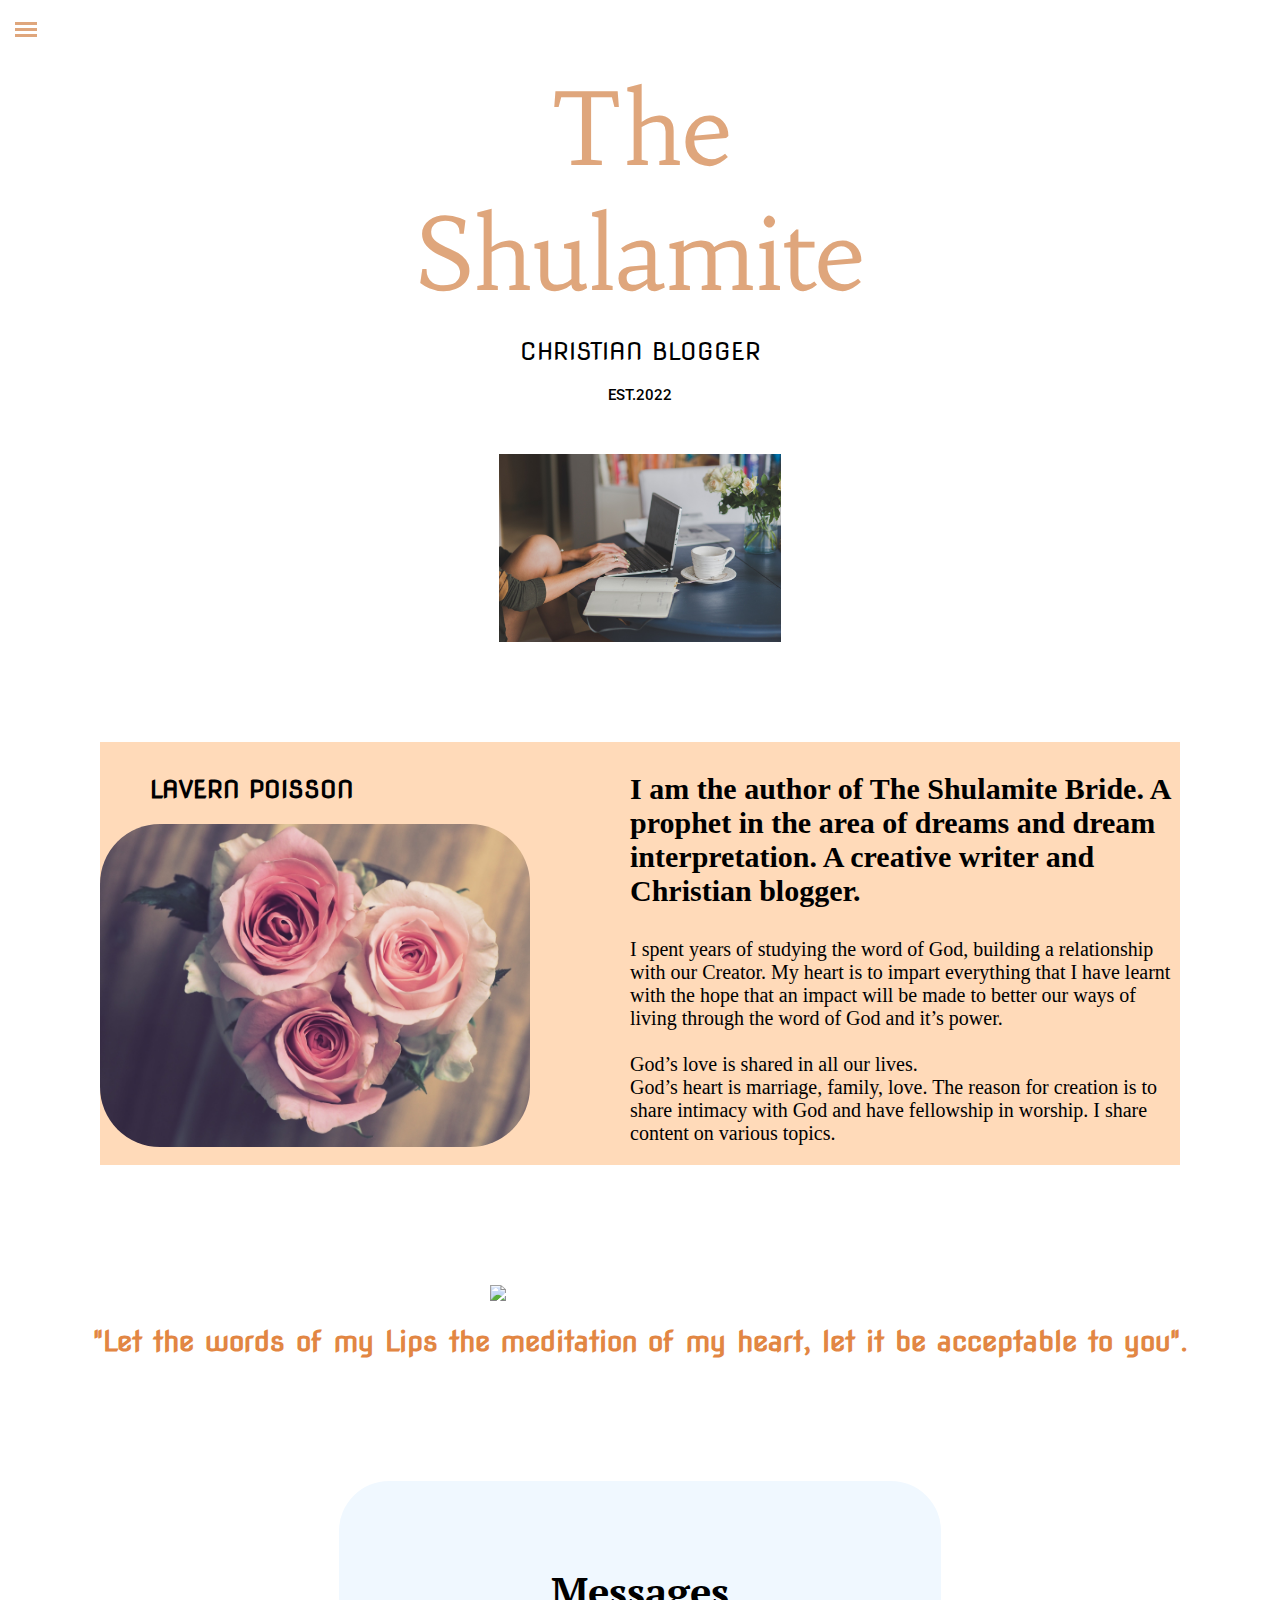
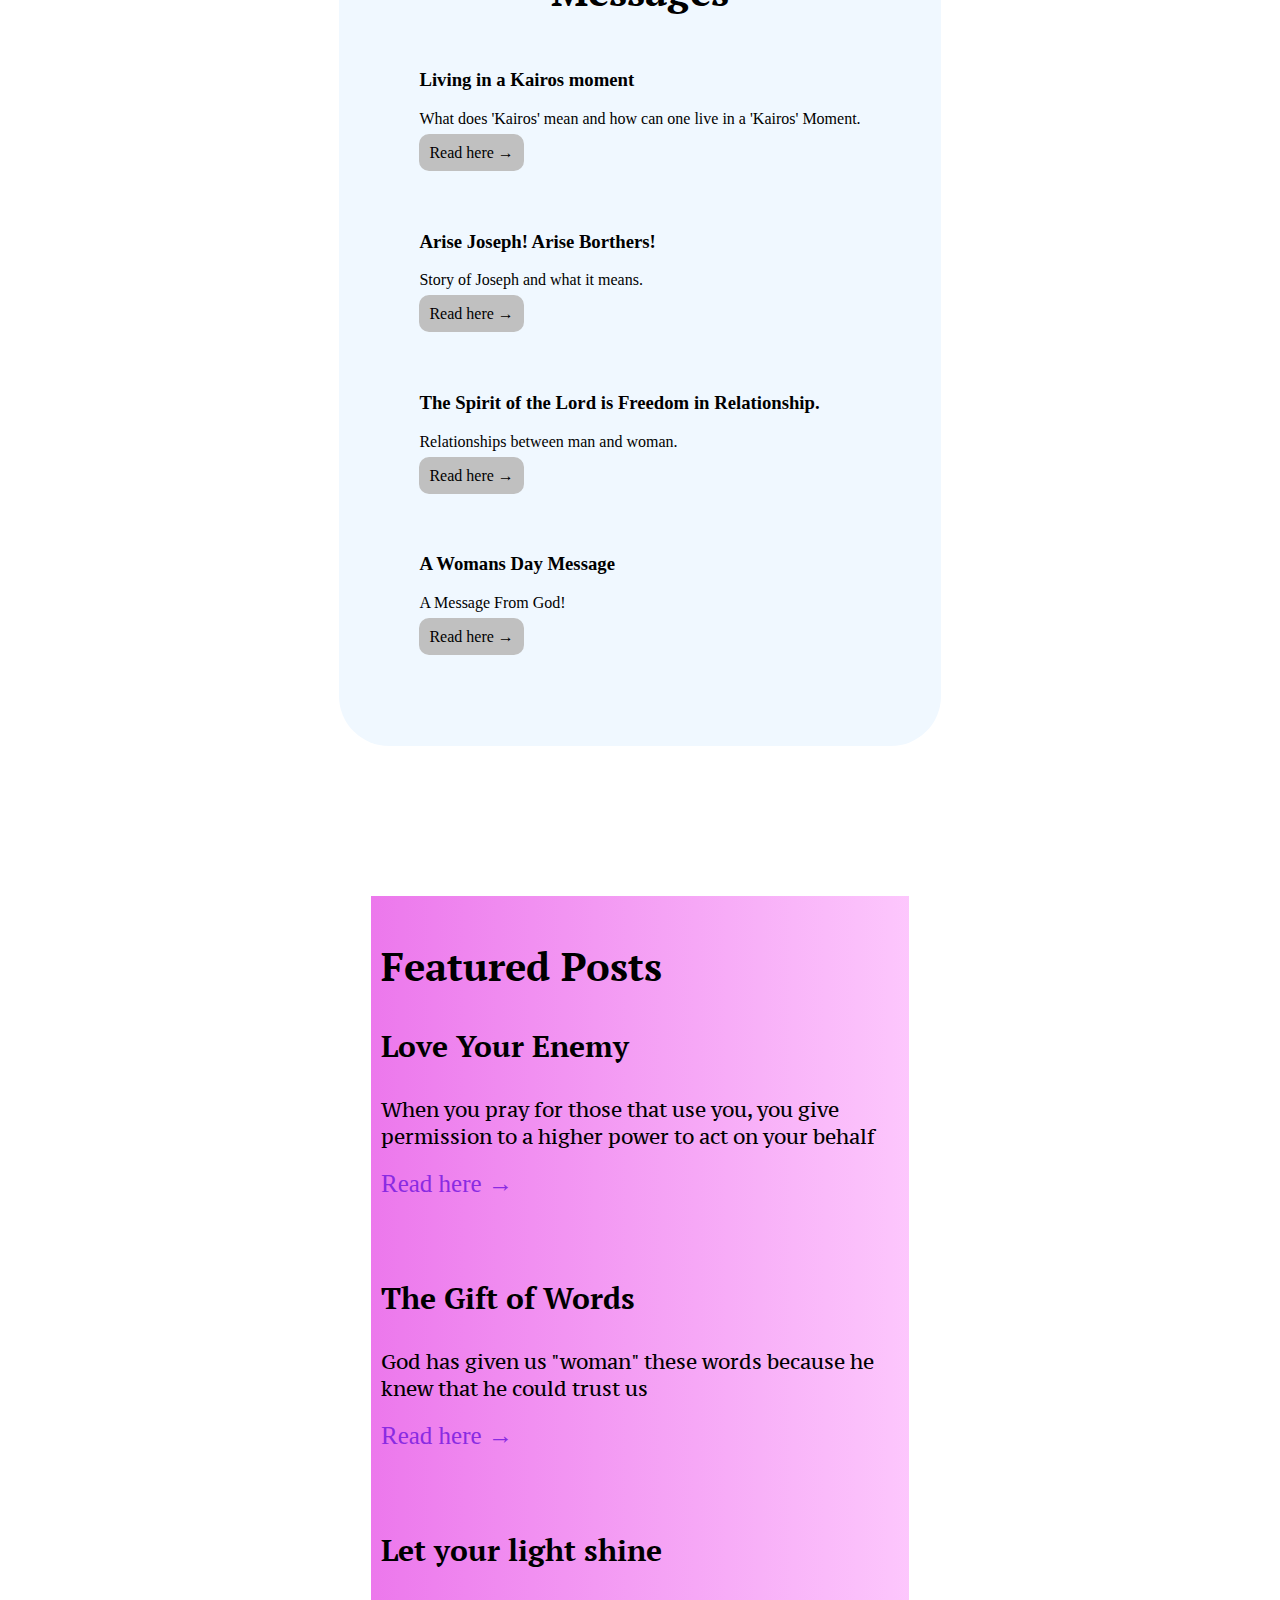
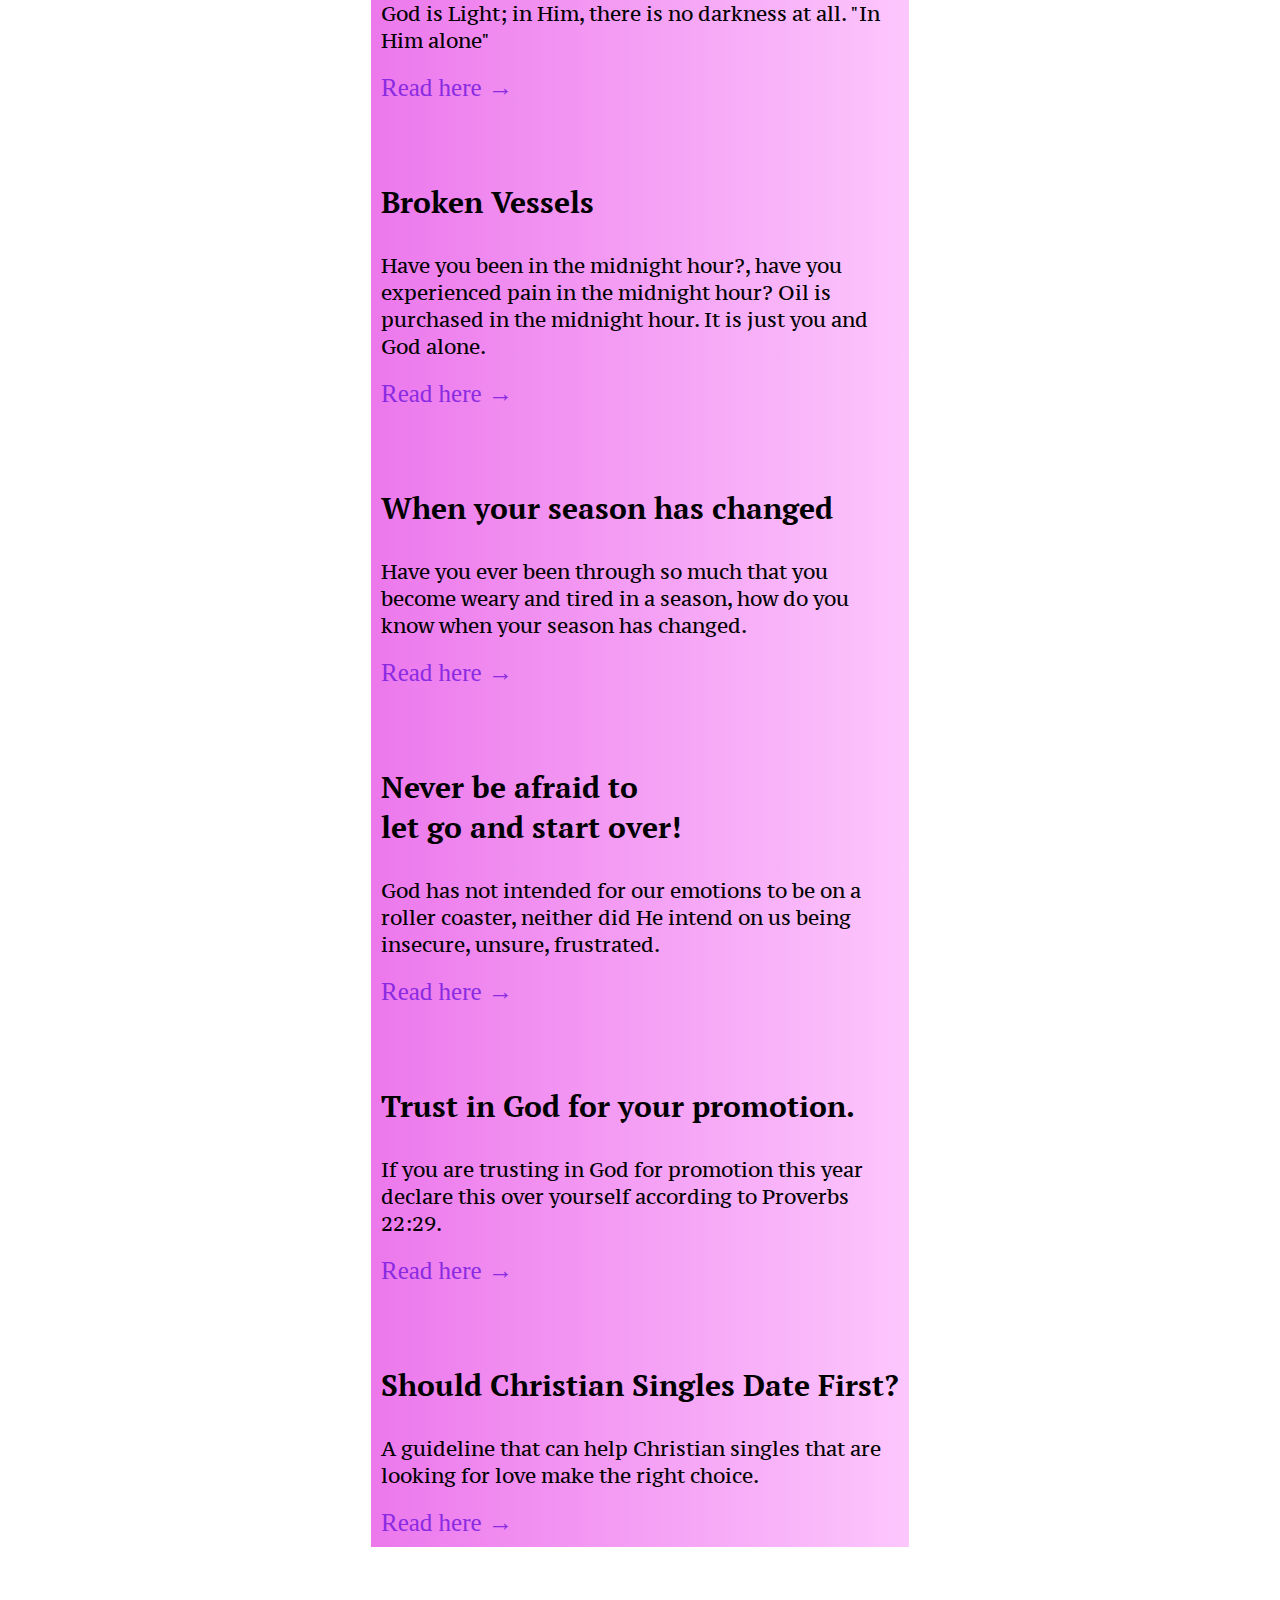
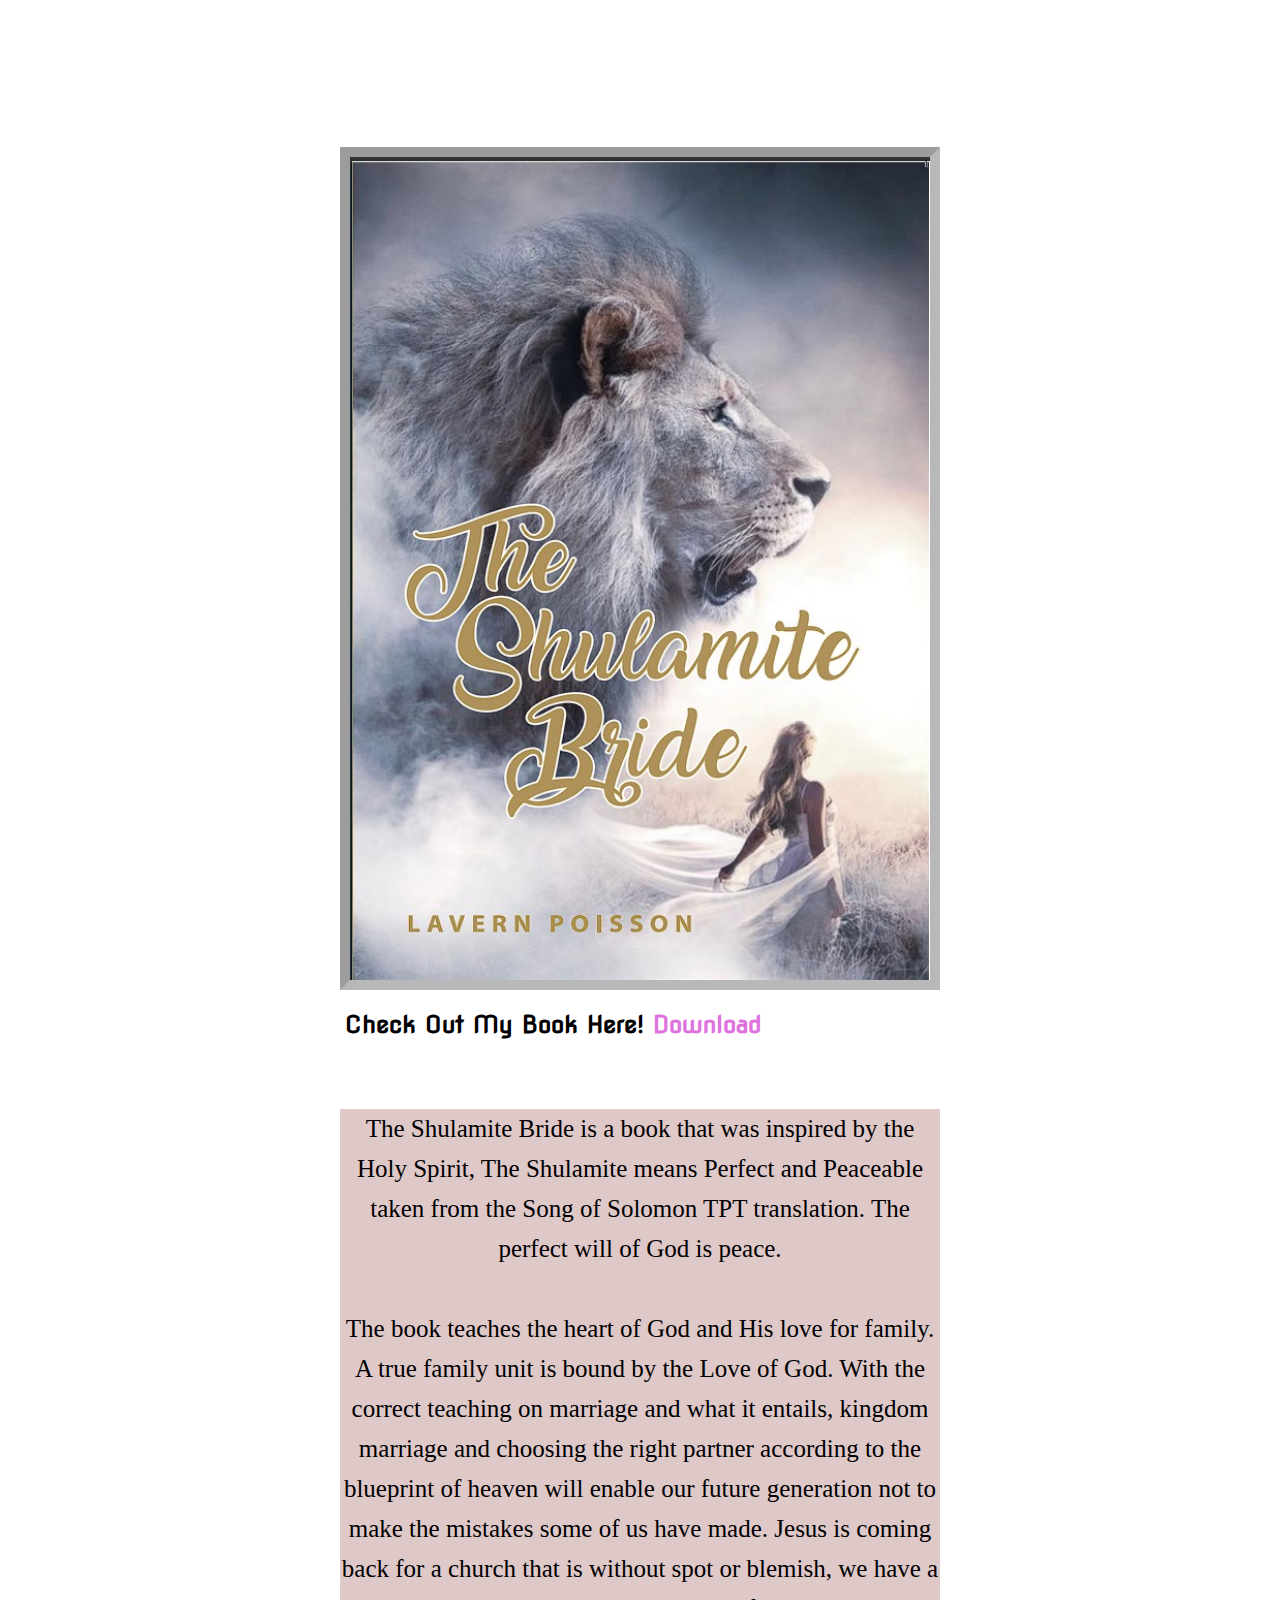
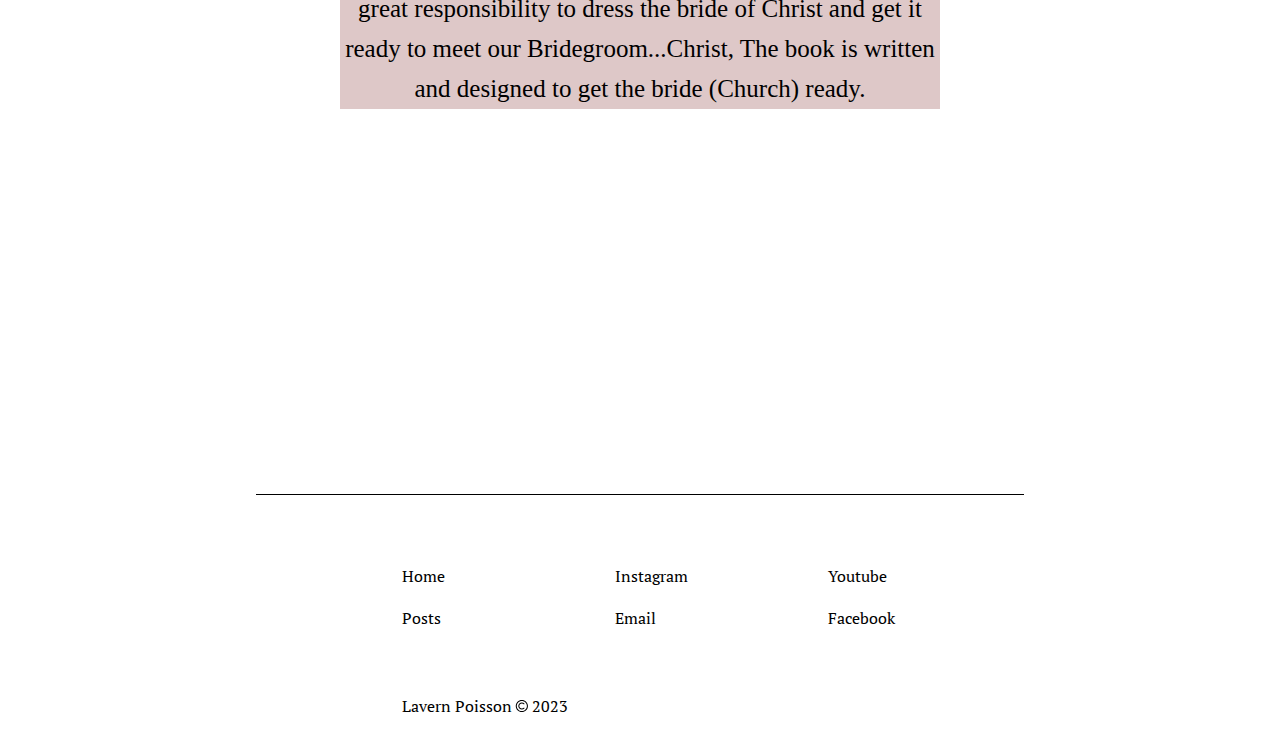
==== commit dd9b0a81: "Add files via upload" ====
--- a/index.html
+++ b/index.html
@@ -101,8 +101,22 @@
                 </h3>
                 <p>Story of Joseph and what it means.</p>
                 <a
-                    href="https://m.facebook.com/story.php?story_fbid=pfbid0jV2HLNEwTxycR66asUNzrnLDv7zTAh5VcuQaGXYy7bq1ejbaJTvVEjJdVKRQJvekl&id=100082909205937&mibextid=Nif5oz">Read
+                    href="https://m.facebook.com/story.php?story_fbid=pfbid02KyWmY23vieiMr7p1qFGWqrpybXmthb144FaQ9wLaALMEkzXKcsWvxFGmvzk1w3Krl&id=100082909205937&mibextid=Nif5oz">Read
                     here &#8594;</a>
+            </div>
+            <div class="message">
+                <h3>The Spirit of the Lord is Freedom in Relationship.
+                </h3>
+                <p>Relationships between man and woman.</p>
+                <a href="posts/spiritOfTheLord.html">Read
+                    here &#8594;</a>
+            </div>
+            <div class="message">
+                <h3>A Womans Day Message</h3>
+                <p>
+                    A Message From God!
+                </p>
+                <a href="posts/womansDayMessage.html">Read here &#8594;</a>
             </div>
         </div>
     </section>
@@ -120,7 +134,7 @@
         <div class="post">
             <h3>The Gift of Words</h3>
             <p>God has given us "woman" these words
-                because knew that he could trust us</p>
+                because he knew that he could trust us</p>
             <a href="stories/giftOfWords.html">Read here &#8594;</a>
         </div>
 
@@ -168,19 +182,20 @@
         </div>
 
         <div class="post">
-            <h3>A Womans Day Message</h3>
+            <h3>Should Christian Singles Date First?</h3>
             <p>
-                A Message From God!
-            </p>
-            <a href="posts/womansDayMessage.html">Read here &#8594;</a>
-        </div>
+                A guideline that can help Christian singles that are looking for love make the right choice.
+            </p>
+            <a href="stories/christianSIngles.html">Read here &#8594;</a>
+        </div>
+
+
 
     </section>
 
     <section id="books">
         <img class="book_cover" src="images/The_Shulamite_Cover_Page.jpg">
-        <h2>Check Out My Book Here! <span><a
-                    href="books/1651546884797_THE SHULAMITE BRIDE Ebook.pdf"
+        <h2>Check Out My Book Here! <span><a href="books/1651546884797_THE SHULAMITE BRIDE Ebook.pdf"
                     download="TheShulamiteBride_EBook">Download</a></span></h2>
 
         <p>The Shulamite Bride is a book that was inspired by the Holy Spirit, The Shulamite means Perfect and Peaceable
@@ -253,4 +268,4 @@
 
 </body>
 
-</html>
+</html>--- a/css/index/about.css
+++ b/css/index/about.css
@@ -4,7 +4,7 @@
     flex-wrap: wrap;
     align-items: center;
     justify-content: center;
-
+    
     background-color: peachpuff;
 }
 
--- a/css/index/stories.css
+++ b/css/index/stories.css
@@ -69,6 +69,7 @@
     display: flex;
     flex-direction: column;
     background-color: aliceblue;
+    align-items: center;
     padding-left: 80px;
     padding-right: 80px;
     padding-bottom: 100px;
@@ -77,19 +78,19 @@
     margin-top: 100px;
 }
 
-.message_container{
+.message_container {
     display: flex;
     flex-direction: column;
     height: 100%;
     gap: 50px;
 }
 
-#messages h2{
+#messages h2 {
     font-family: 'PT Serif', serif;
     font-size: 40px;
 }
 
-.message a{
+.message a {
     color: rgb(0, 0, 0);
     text-decoration: none;
     background-color: rgb(192, 192, 192);
@@ -97,6 +98,6 @@
     border-radius: 10px;
 }
 
-.message a:active{
+.message a:active {
     background-color: rgb(219, 219, 219);
-}
+}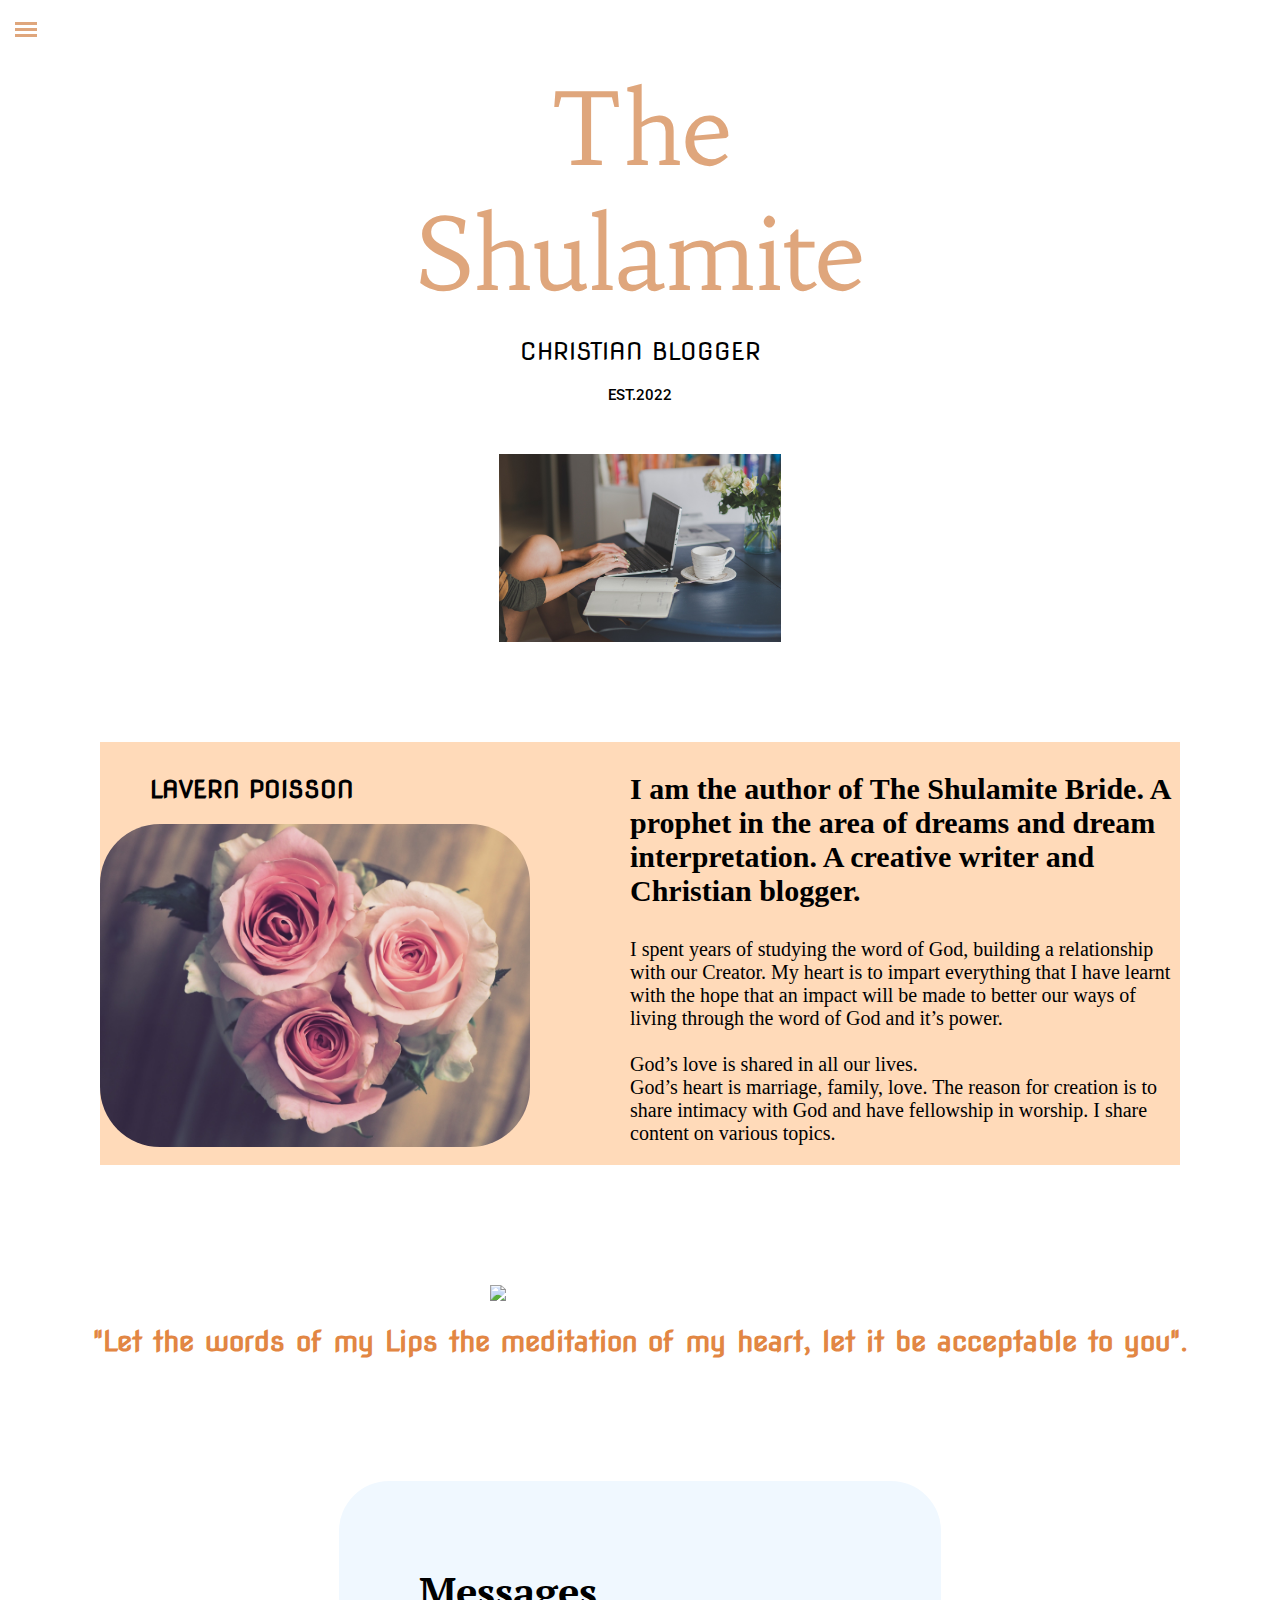
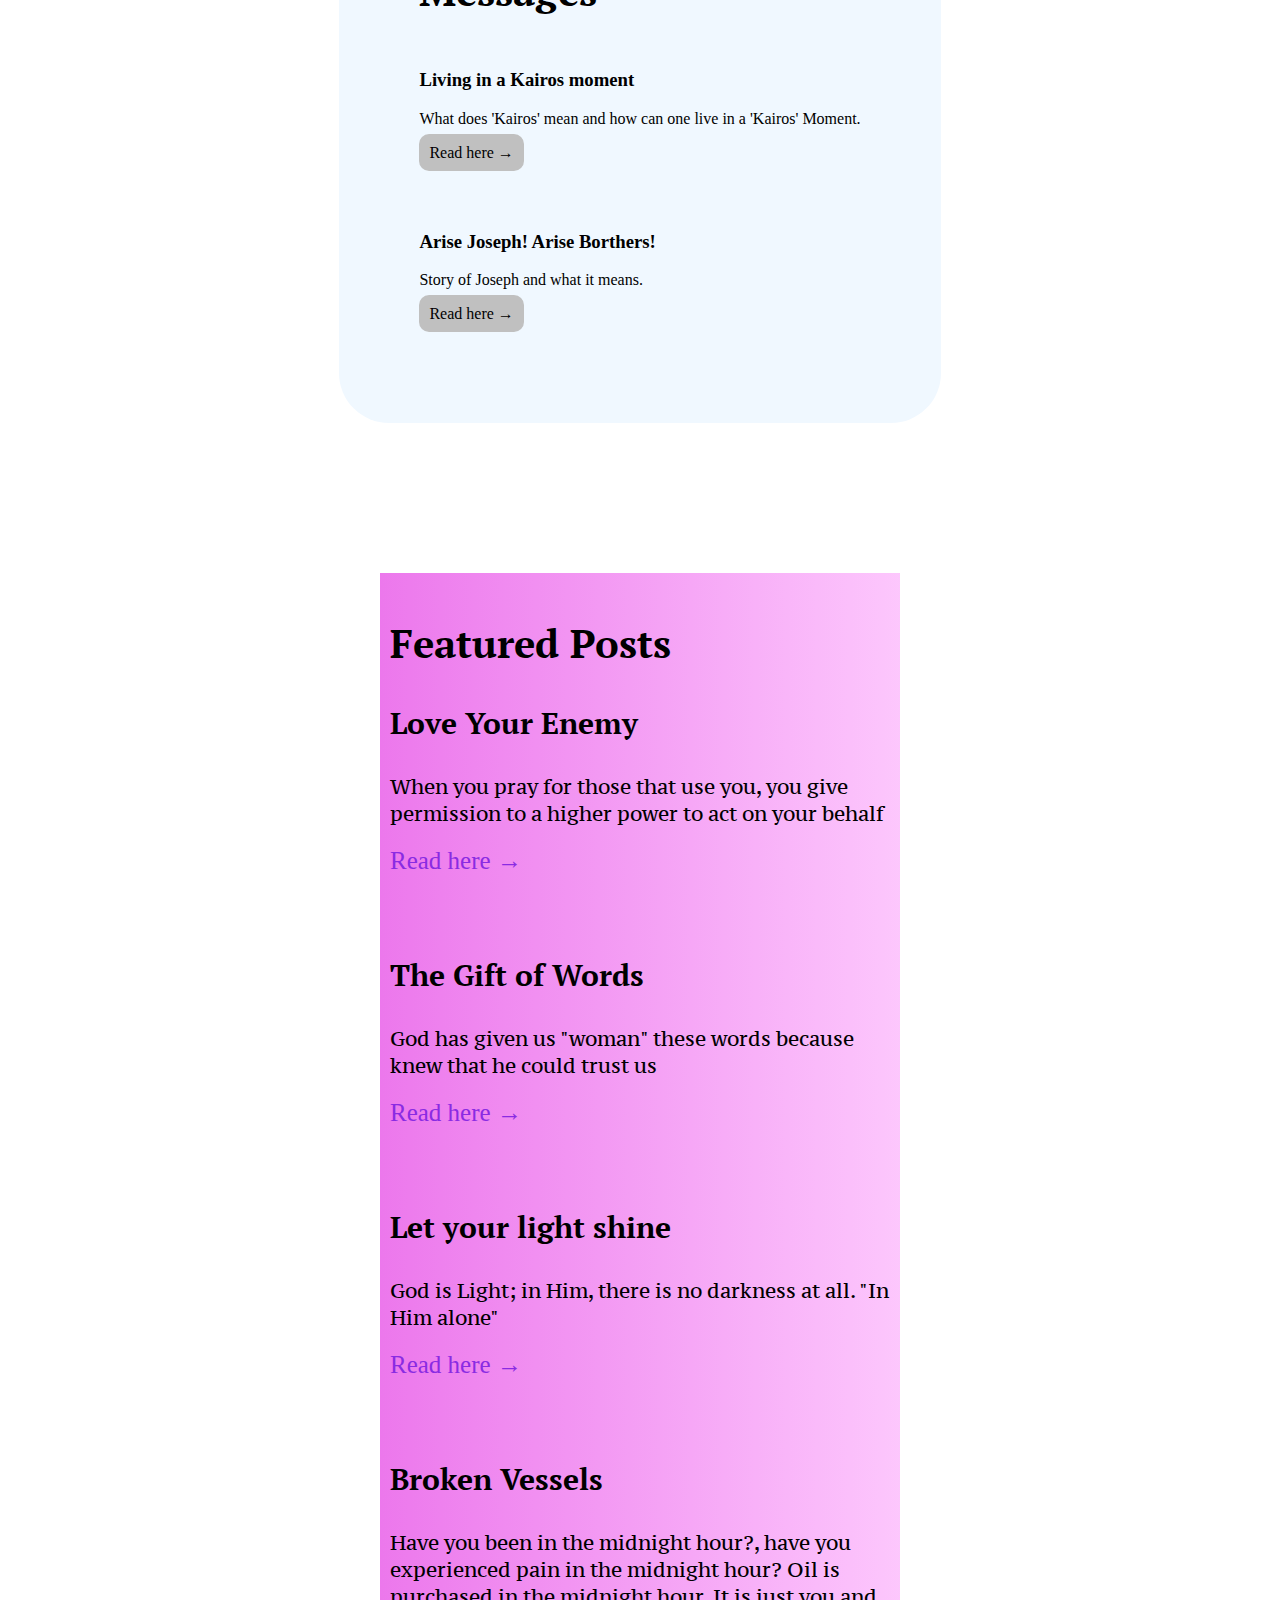
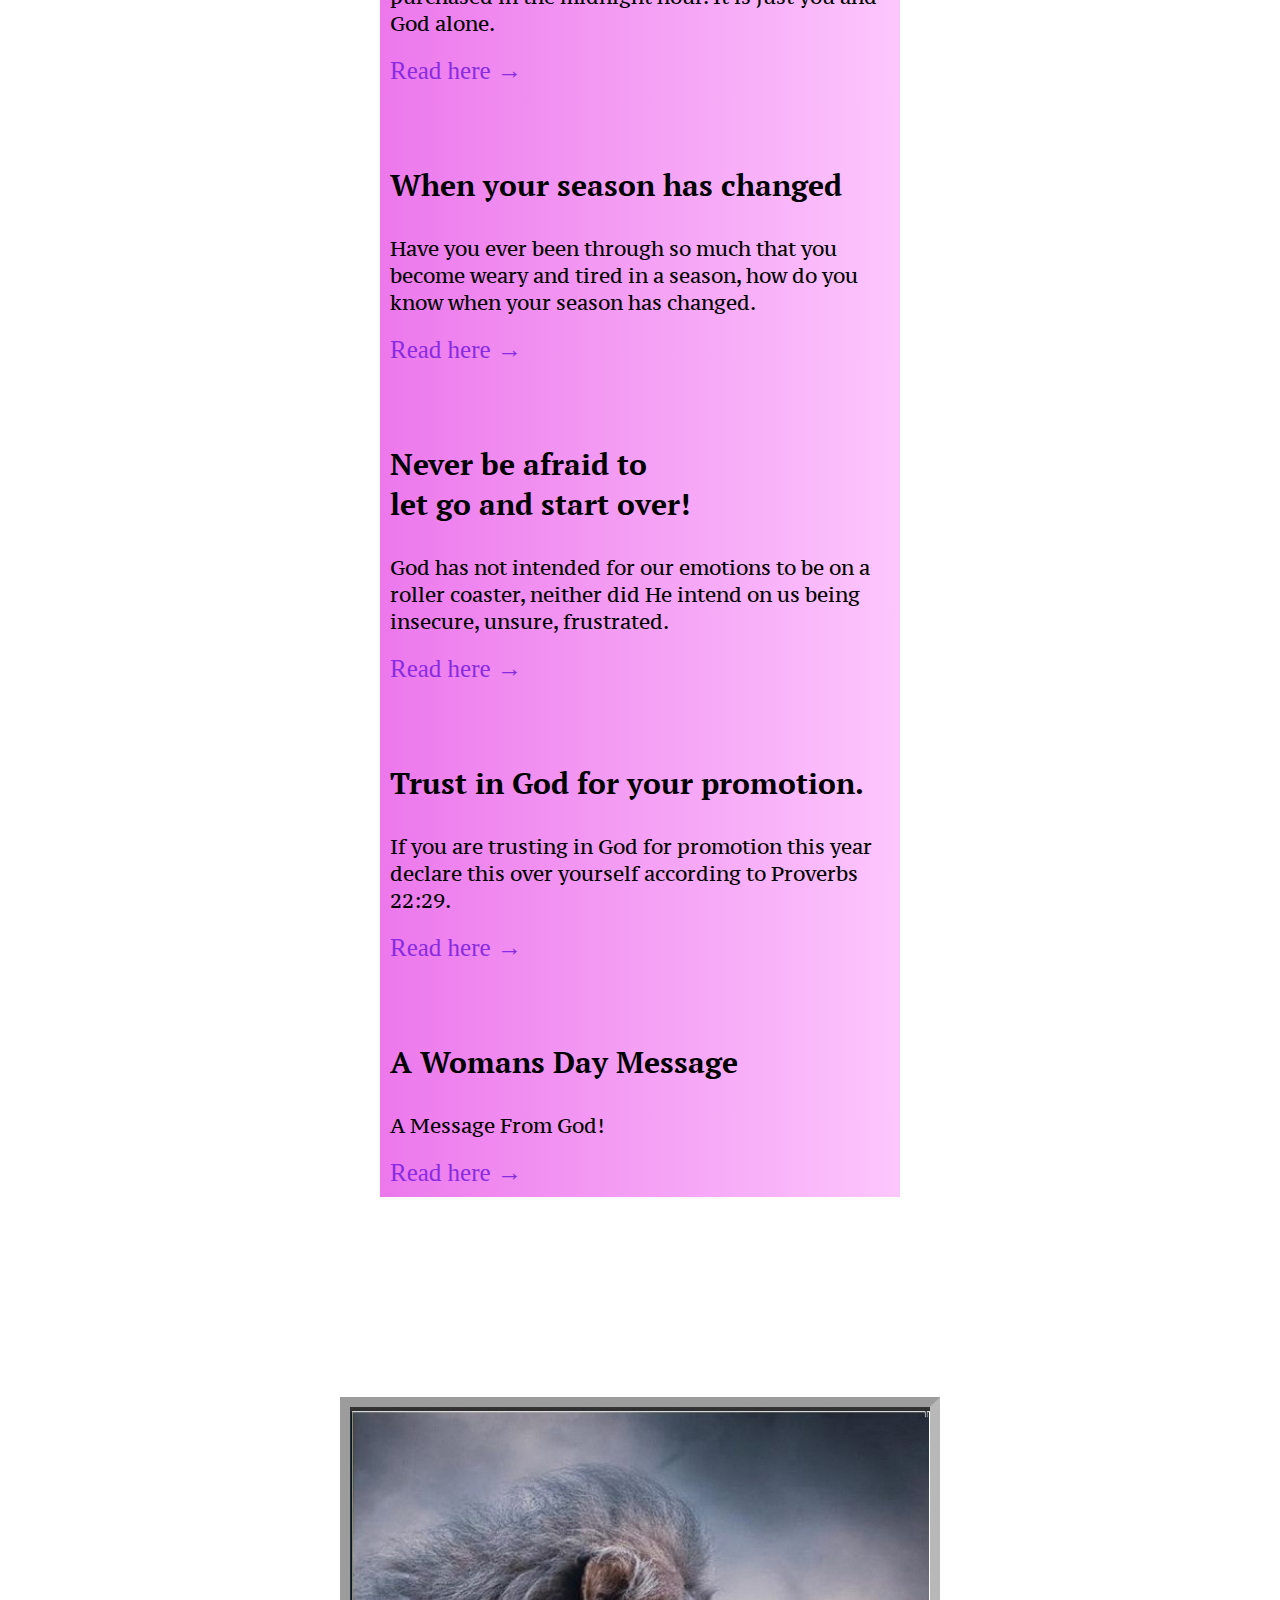
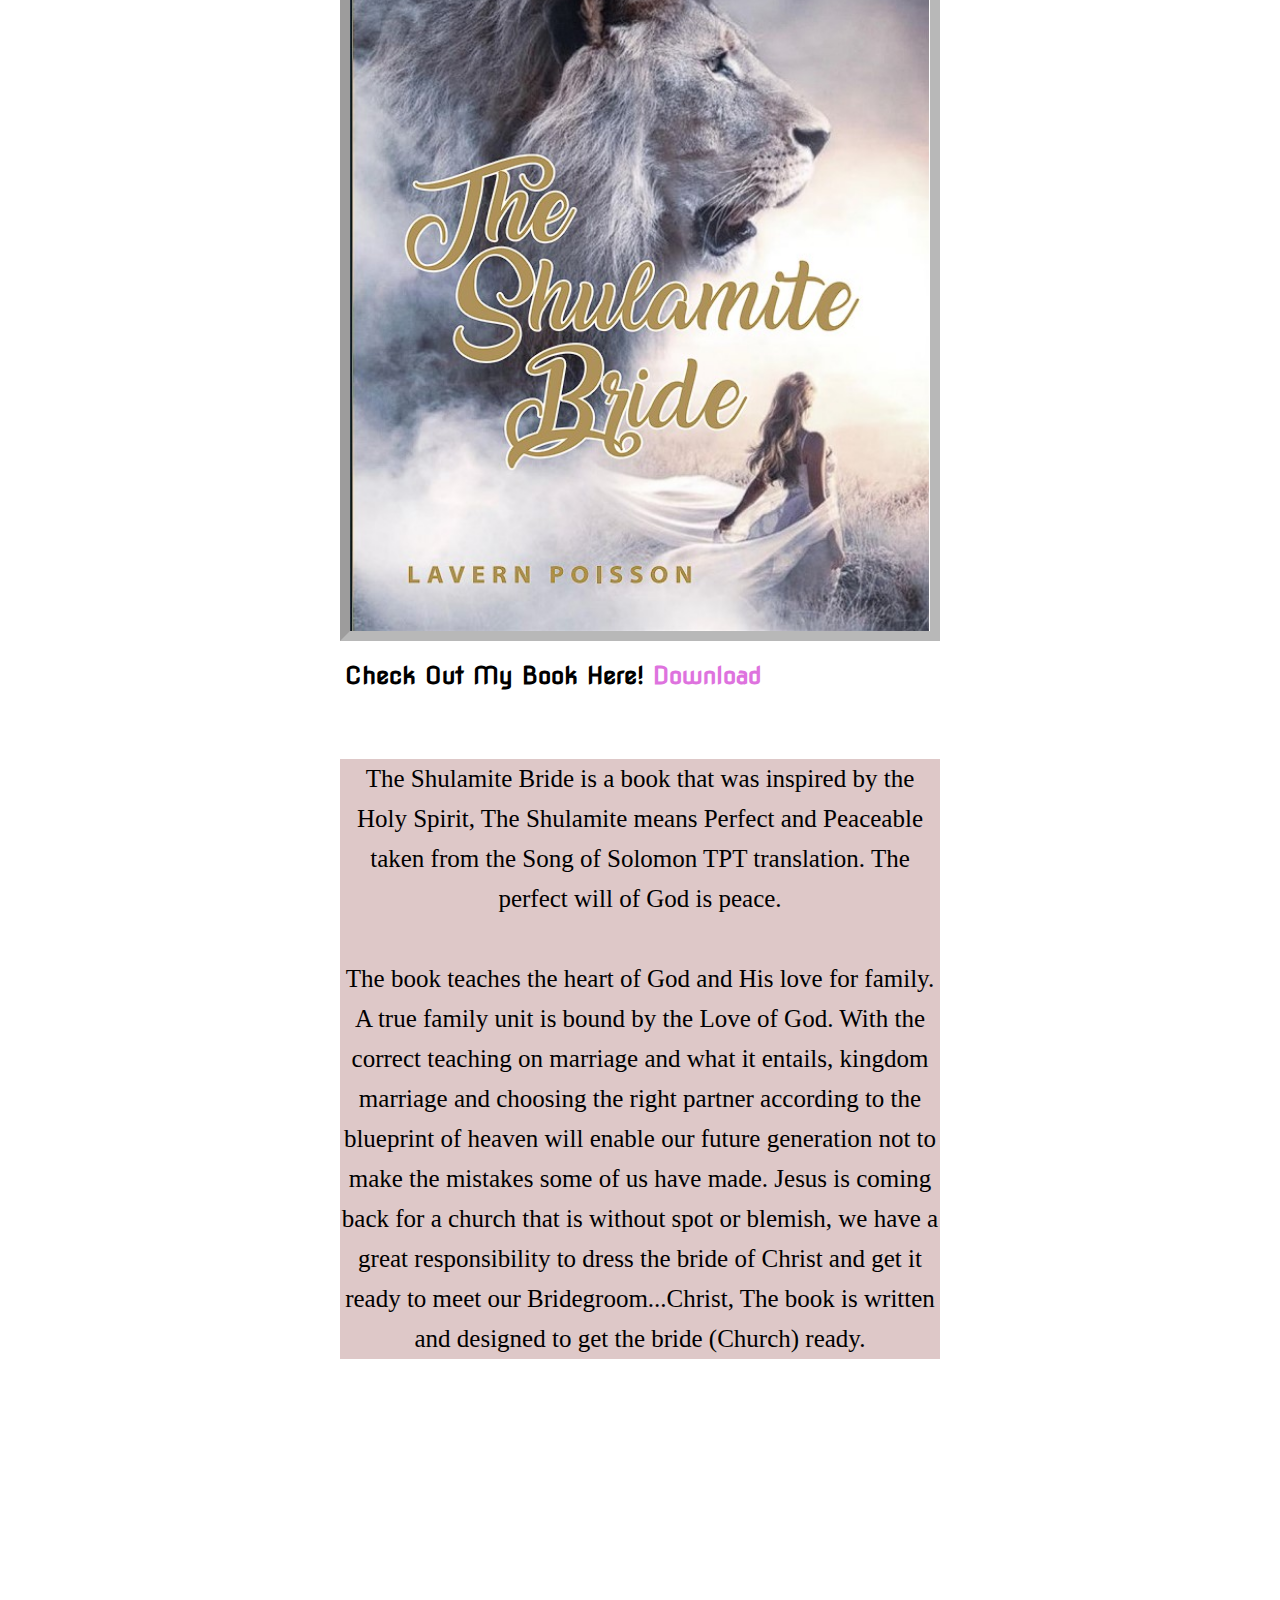
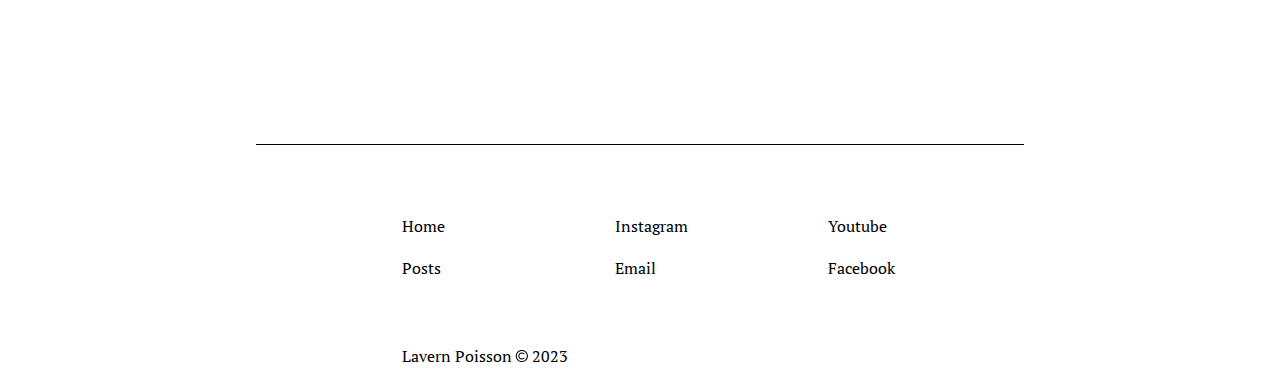
==== commit 2bc50d13: "Add files via upload" ====
--- a/index.html
+++ b/index.html
@@ -101,22 +101,8 @@
                 </h3>
                 <p>Story of Joseph and what it means.</p>
                 <a
-                    href="https://m.facebook.com/story.php?story_fbid=pfbid02KyWmY23vieiMr7p1qFGWqrpybXmthb144FaQ9wLaALMEkzXKcsWvxFGmvzk1w3Krl&id=100082909205937&mibextid=Nif5oz">Read
+                    href="https://m.facebook.com/story.php?story_fbid=pfbid0jV2HLNEwTxycR66asUNzrnLDv7zTAh5VcuQaGXYy7bq1ejbaJTvVEjJdVKRQJvekl&id=100082909205937&mibextid=Nif5oz">Read
                     here &#8594;</a>
-            </div>
-            <div class="message">
-                <h3>The Spirit of the Lord is Freedom in Relationship.
-                </h3>
-                <p>Relationships between man and woman.</p>
-                <a href="posts/spiritOfTheLord.html">Read
-                    here &#8594;</a>
-            </div>
-            <div class="message">
-                <h3>A Womans Day Message</h3>
-                <p>
-                    A Message From God!
-                </p>
-                <a href="posts/womansDayMessage.html">Read here &#8594;</a>
             </div>
         </div>
     </section>
@@ -134,7 +120,7 @@
         <div class="post">
             <h3>The Gift of Words</h3>
             <p>God has given us "woman" these words
-                because he knew that he could trust us</p>
+                because knew that he could trust us</p>
             <a href="stories/giftOfWords.html">Read here &#8594;</a>
         </div>
 
@@ -182,20 +168,19 @@
         </div>
 
         <div class="post">
-            <h3>Should Christian Singles Date First?</h3>
+            <h3>A Womans Day Message</h3>
             <p>
-                A guideline that can help Christian singles that are looking for love make the right choice.
-            </p>
-            <a href="stories/christianSIngles.html">Read here &#8594;</a>
-        </div>
-
-
+                A Message From God!
+            </p>
+            <a href="posts/womansDayMessage.html">Read here &#8594;</a>
+        </div>
 
     </section>
 
     <section id="books">
         <img class="book_cover" src="images/The_Shulamite_Cover_Page.jpg">
-        <h2>Check Out My Book Here! <span><a href="books/1651546884797_THE SHULAMITE BRIDE Ebook.pdf"
+        <h2>Check Out My Book Here! <span><a
+                    href="books/1651546884797_THE SHULAMITE BRIDE Ebook.pdf"
                     download="TheShulamiteBride_EBook">Download</a></span></h2>
 
         <p>The Shulamite Bride is a book that was inspired by the Holy Spirit, The Shulamite means Perfect and Peaceable
@@ -268,4 +253,4 @@
 
 </body>
 
-</html>+</html>
--- a/css/index/about.css
+++ b/css/index/about.css
@@ -4,7 +4,7 @@
     flex-wrap: wrap;
     align-items: center;
     justify-content: center;
-    
+
     background-color: peachpuff;
 }
 
--- a/css/index/stories.css
+++ b/css/index/stories.css
@@ -69,7 +69,6 @@
     display: flex;
     flex-direction: column;
     background-color: aliceblue;
-    align-items: center;
     padding-left: 80px;
     padding-right: 80px;
     padding-bottom: 100px;
@@ -78,19 +77,19 @@
     margin-top: 100px;
 }
 
-.message_container {
+.message_container{
     display: flex;
     flex-direction: column;
     height: 100%;
     gap: 50px;
 }
 
-#messages h2 {
+#messages h2{
     font-family: 'PT Serif', serif;
     font-size: 40px;
 }
 
-.message a {
+.message a{
     color: rgb(0, 0, 0);
     text-decoration: none;
     background-color: rgb(192, 192, 192);
@@ -98,6 +97,6 @@
     border-radius: 10px;
 }
 
-.message a:active {
+.message a:active{
     background-color: rgb(219, 219, 219);
-}+}
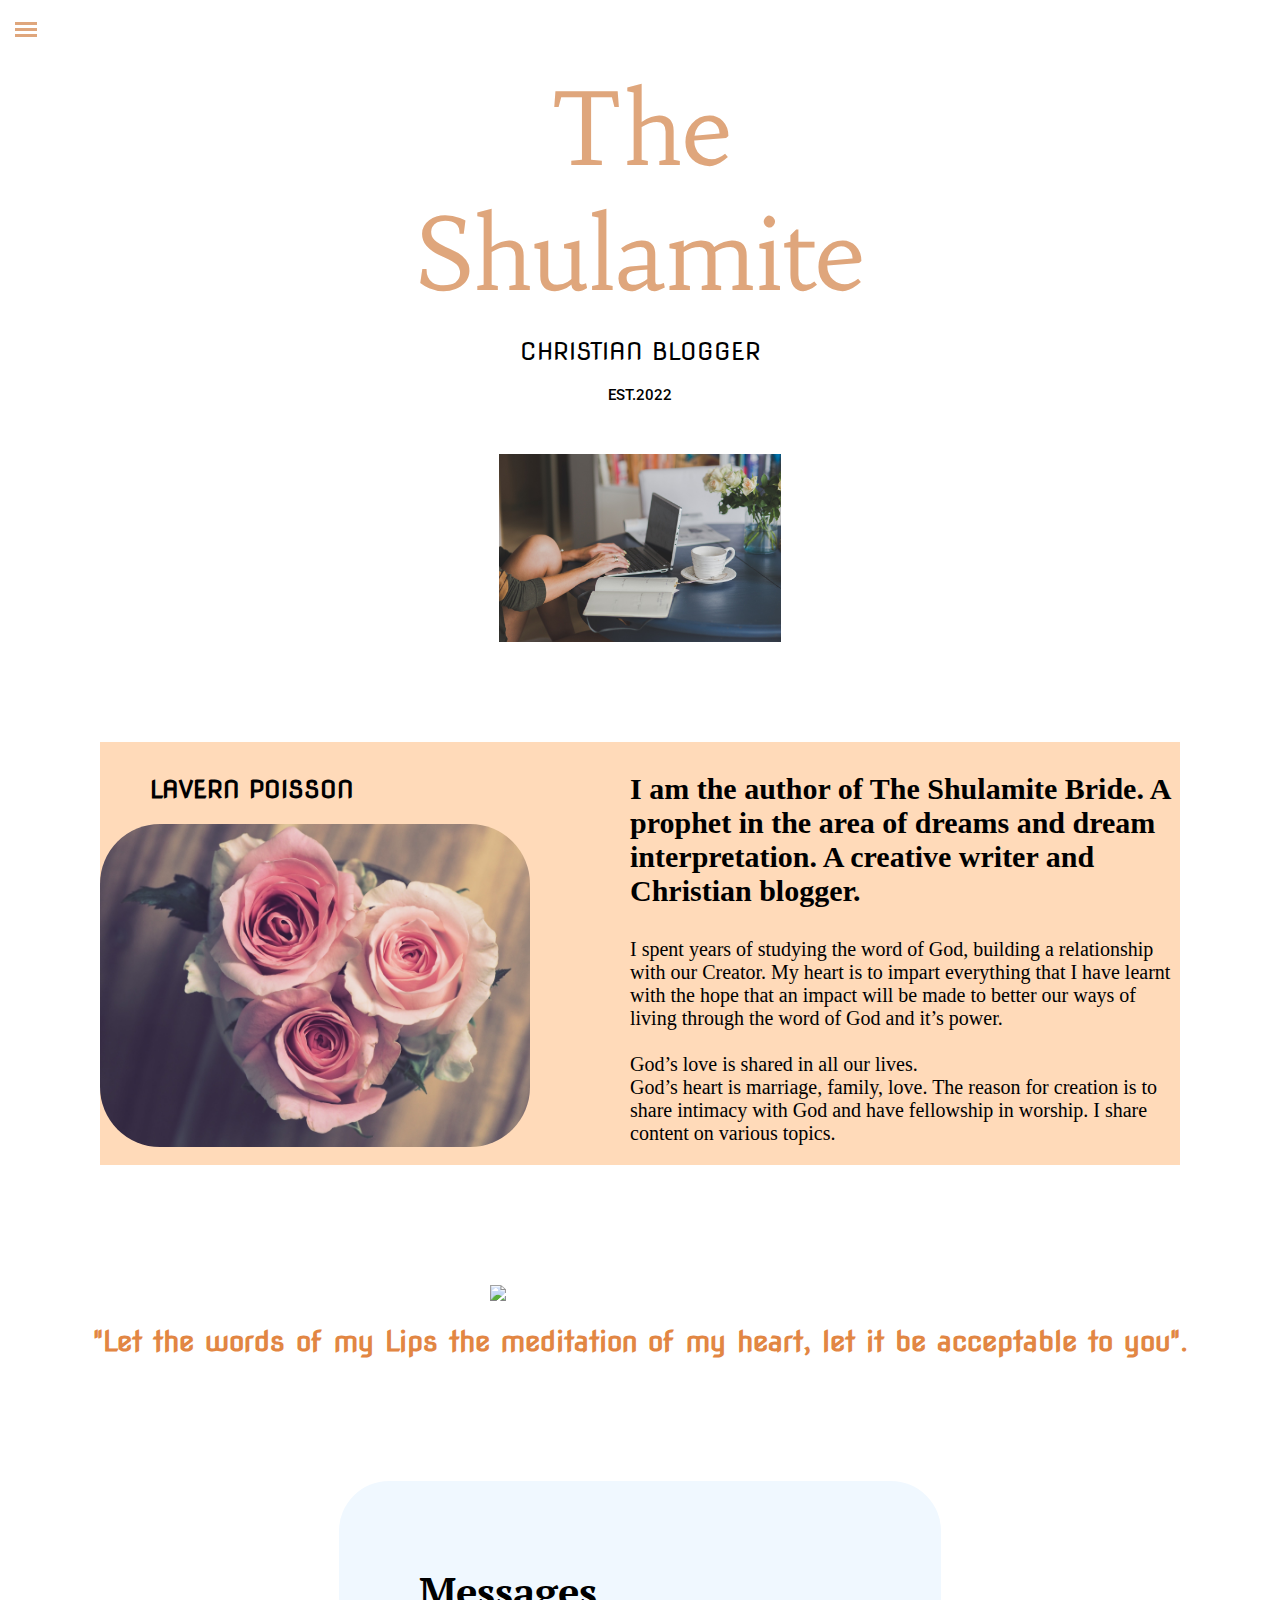
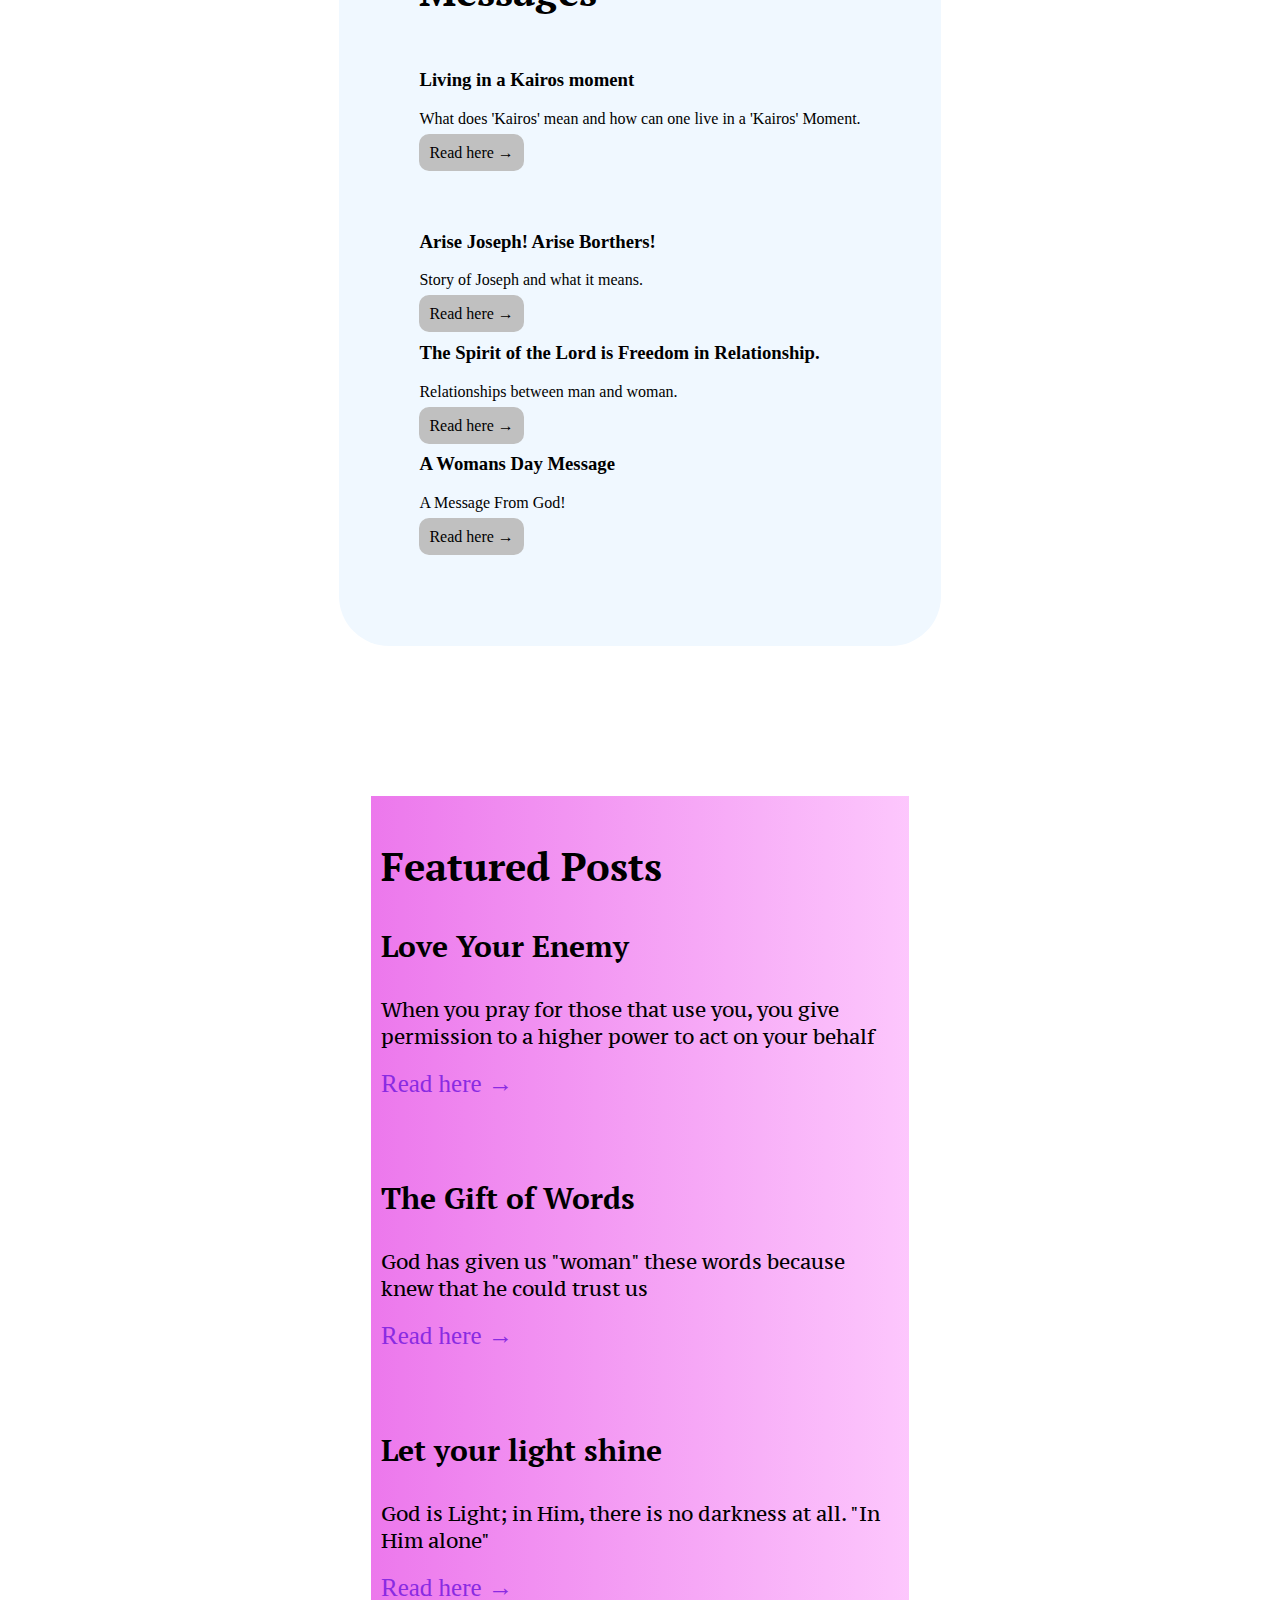
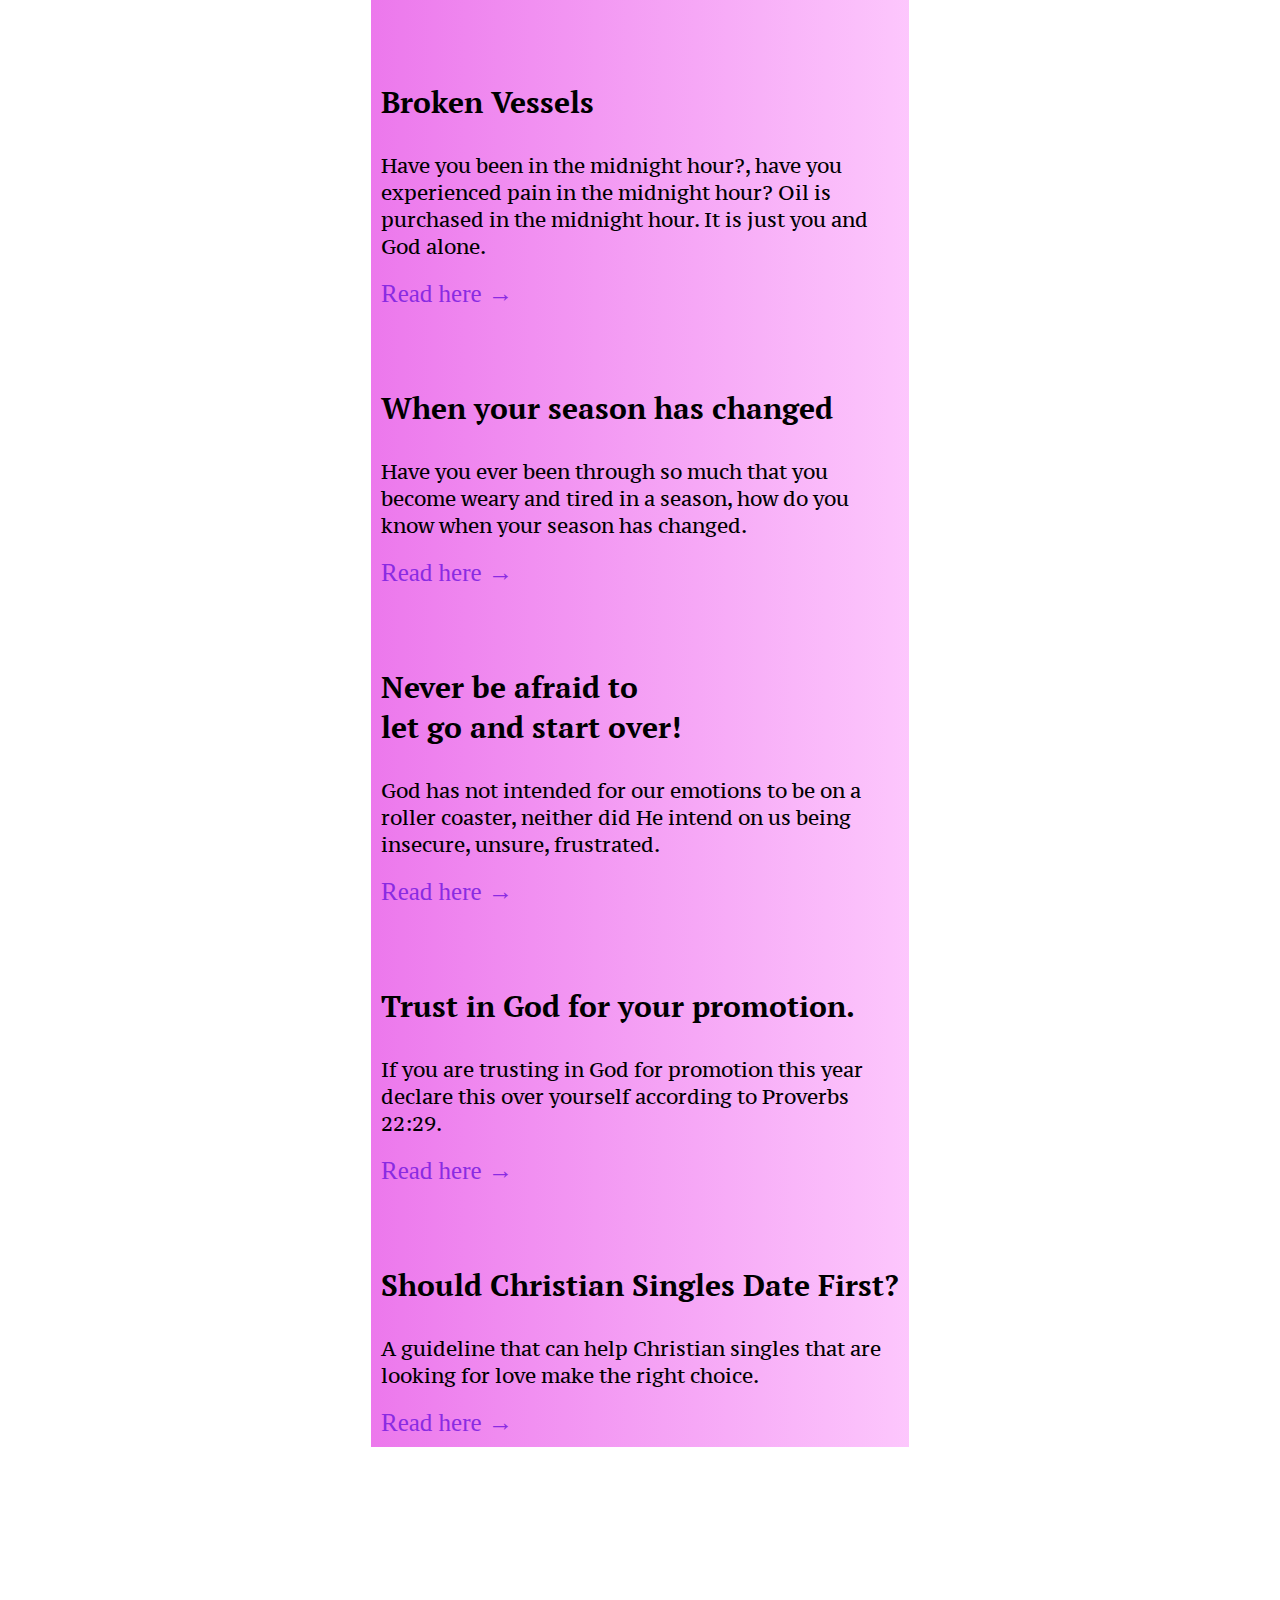
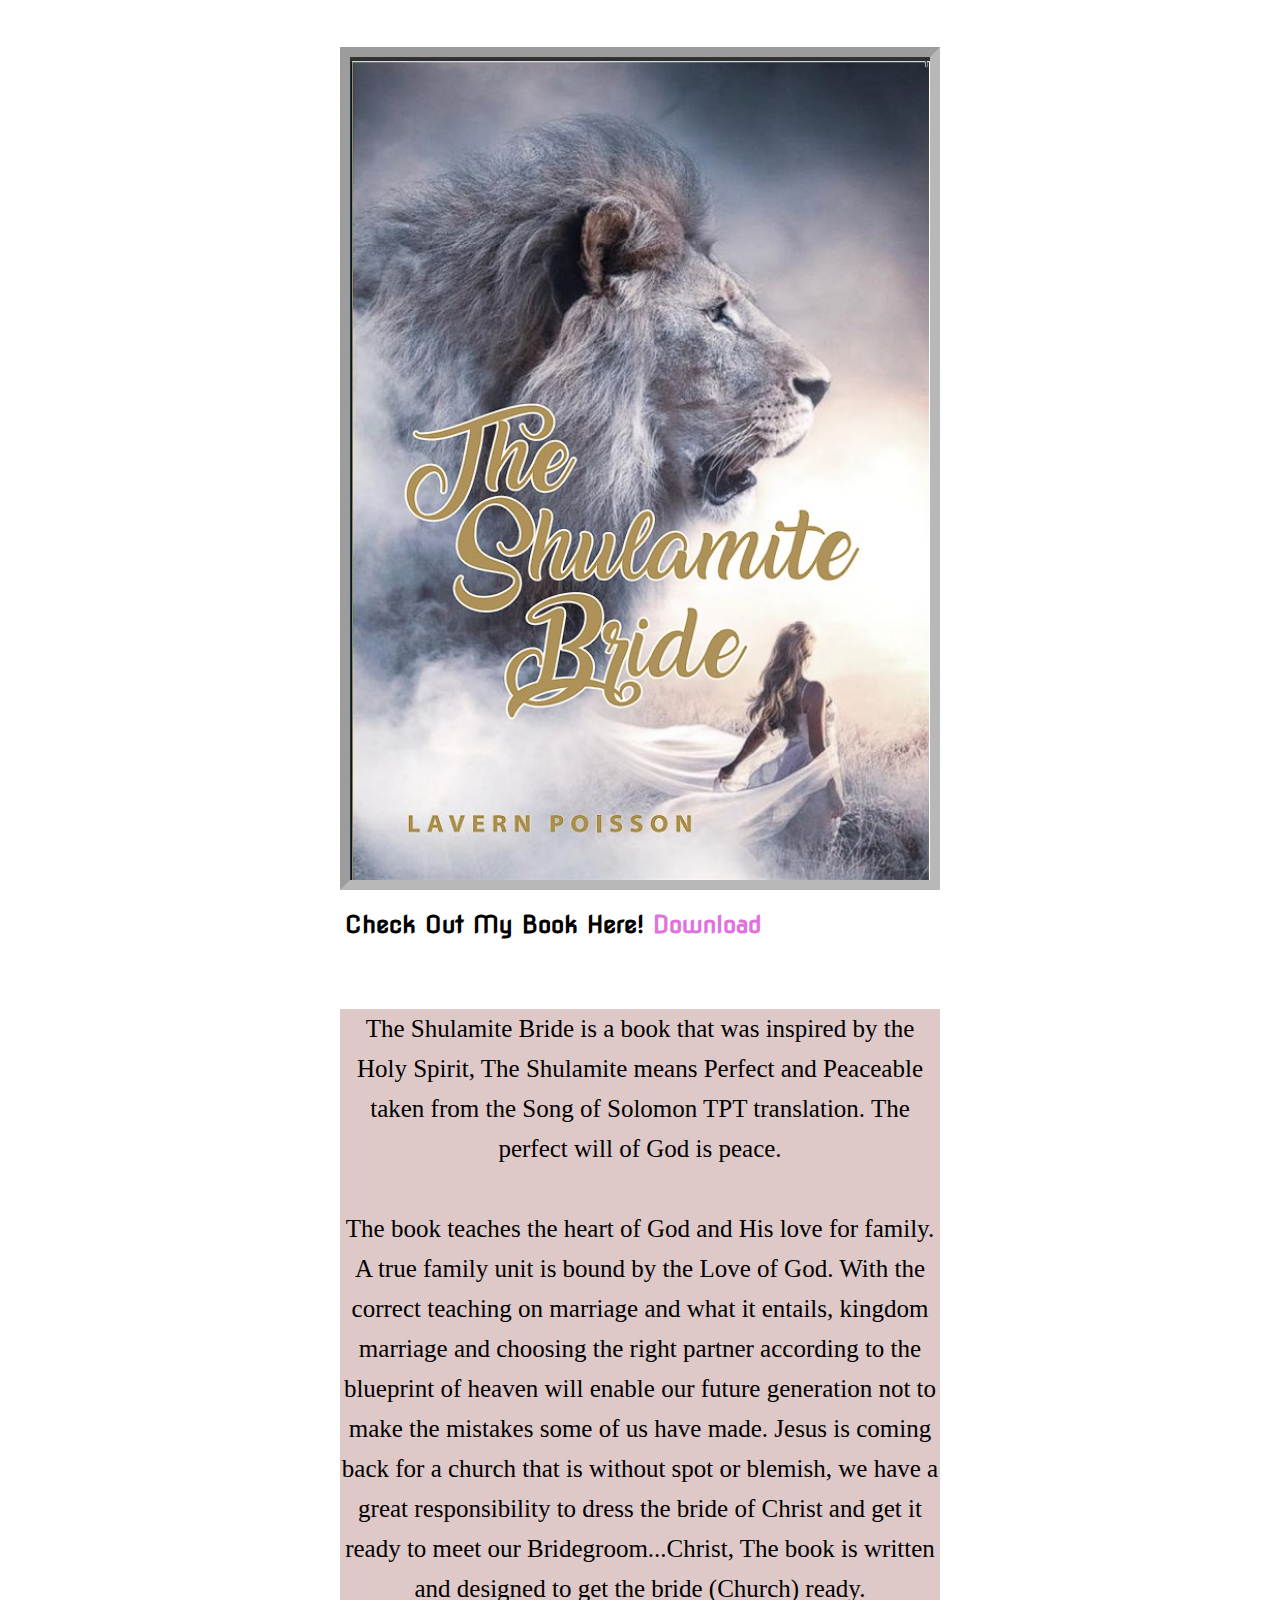
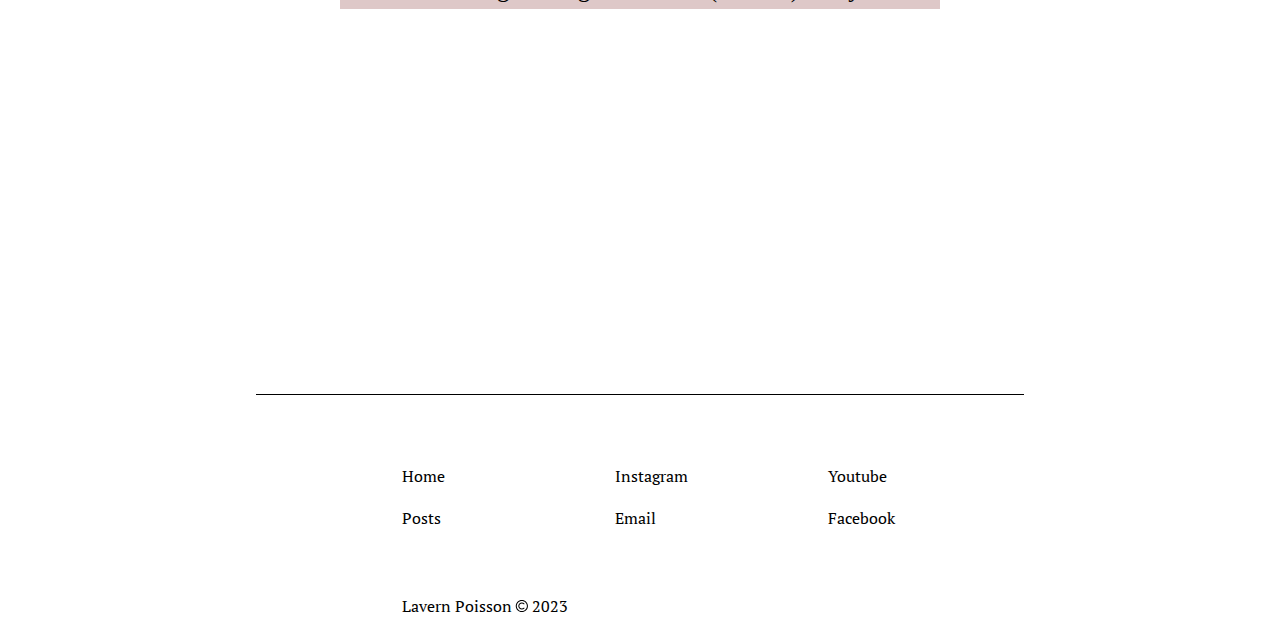
==== commit 2314e8f7: "Update index.html" ====
--- a/index.html
+++ b/index.html
@@ -105,6 +105,20 @@
                     here &#8594;</a>
             </div>
         </div>
+        <div class="message">
+                <h3>The Spirit of the Lord is Freedom in Relationship.
+                </h3>
+                <p>Relationships between man and woman.</p>
+                <a href="posts/spiritOfTheLord.html">Read
+                    here &#8594;</a>
+            </div>
+            <div class="message">
+                <h3>A Womans Day Message</h3>
+                <p>
+                    A Message From God!
+                </p>
+                <a href="posts/womansDayMessage.html">Read here &#8594;</a>
+            </div>
     </section>
 
     <section id="stories">
@@ -168,11 +182,11 @@
         </div>
 
         <div class="post">
-            <h3>A Womans Day Message</h3>
+            <h3>Should Christian Singles Date First?</h3>
             <p>
-                A Message From God!
-            </p>
-            <a href="posts/womansDayMessage.html">Read here &#8594;</a>
+                A guideline that can help Christian singles that are looking for love make the right choice.
+            </p>
+            <a href="stories/christianSIngles.html">Read here &#8594;</a>
         </div>
 
     </section>
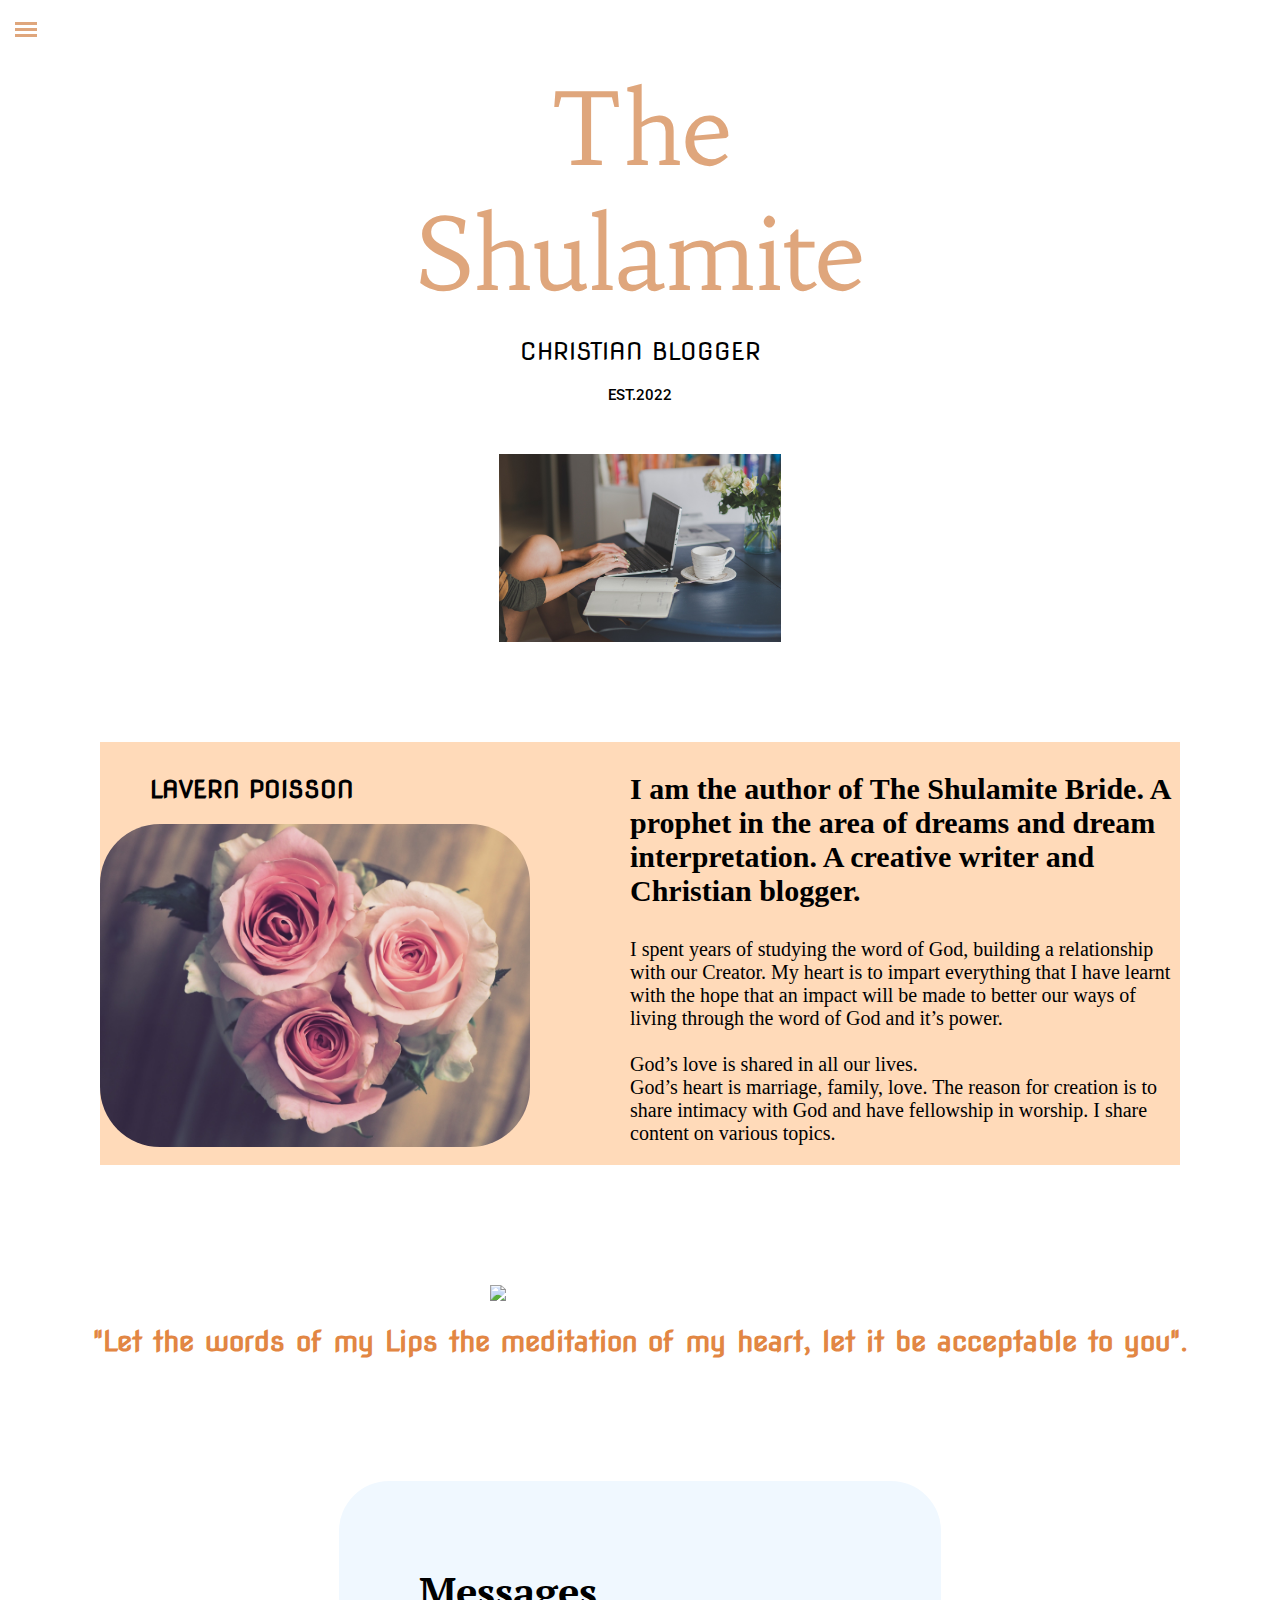
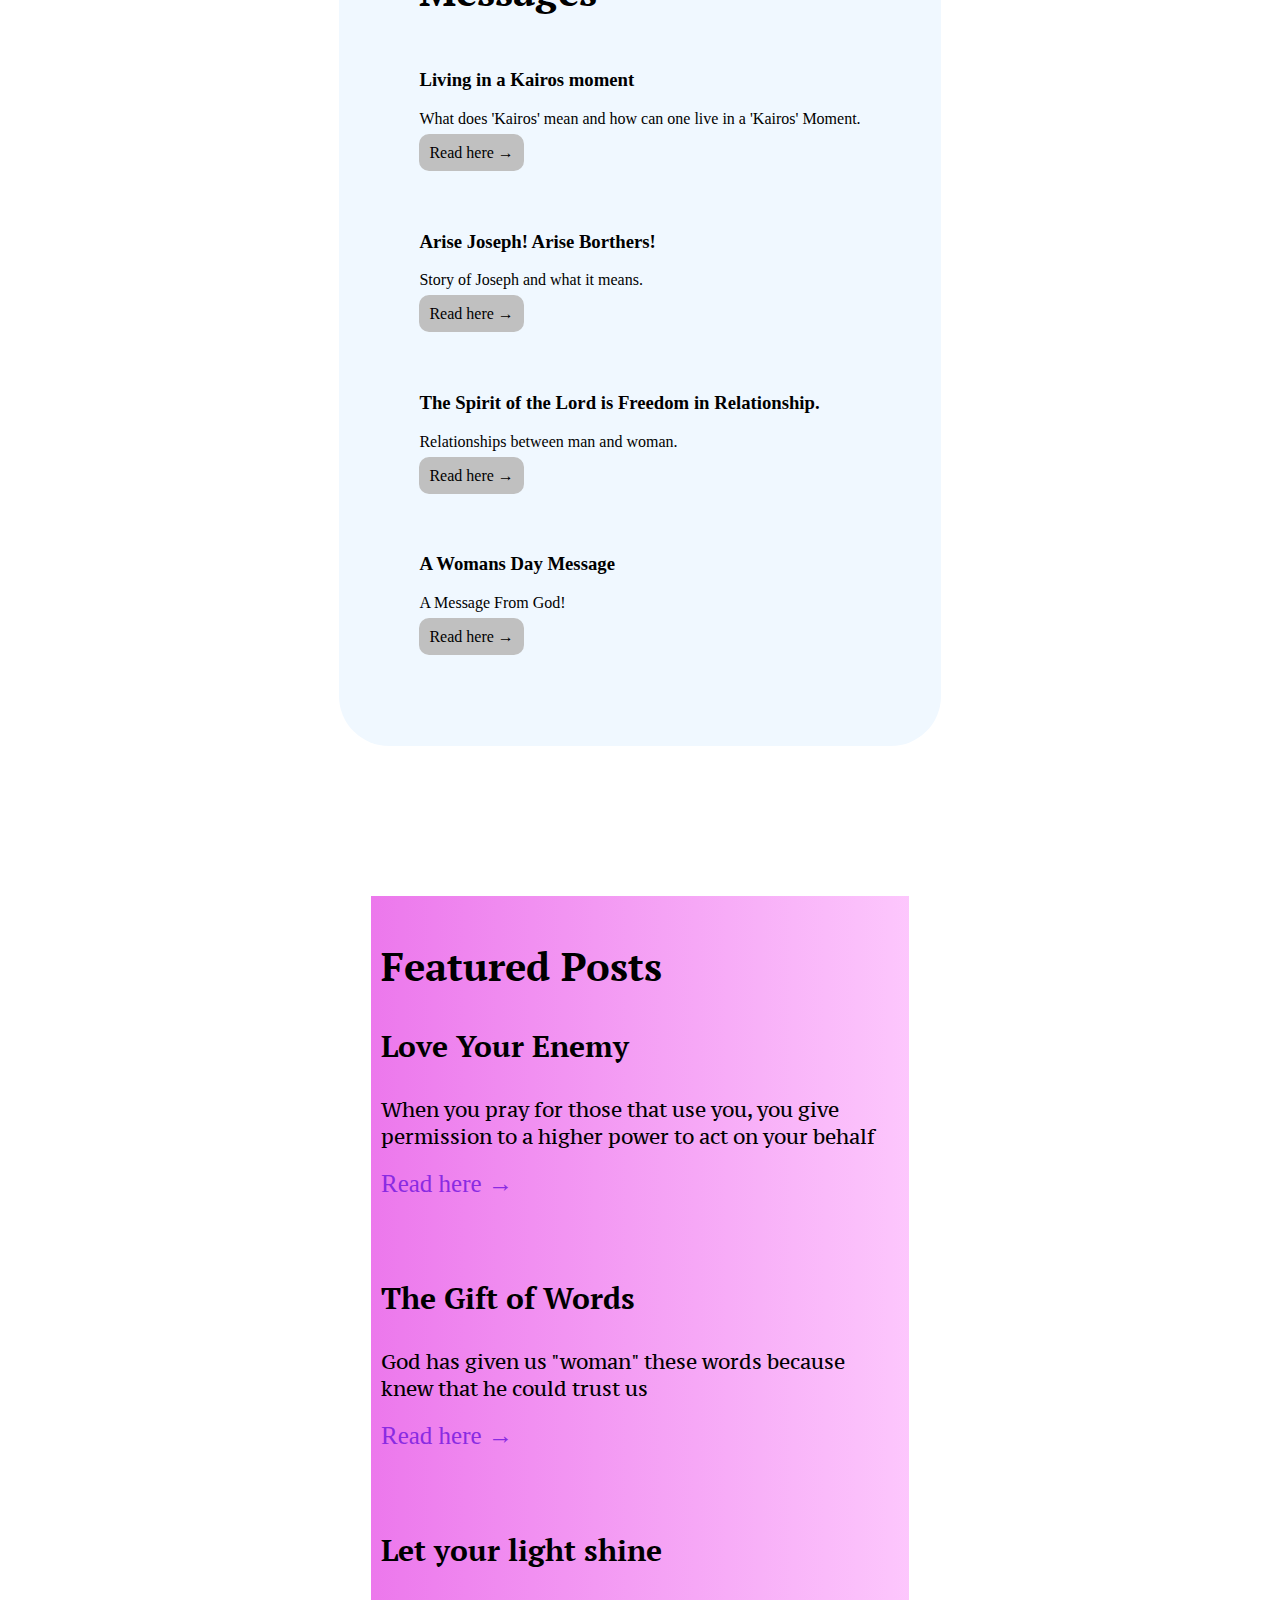
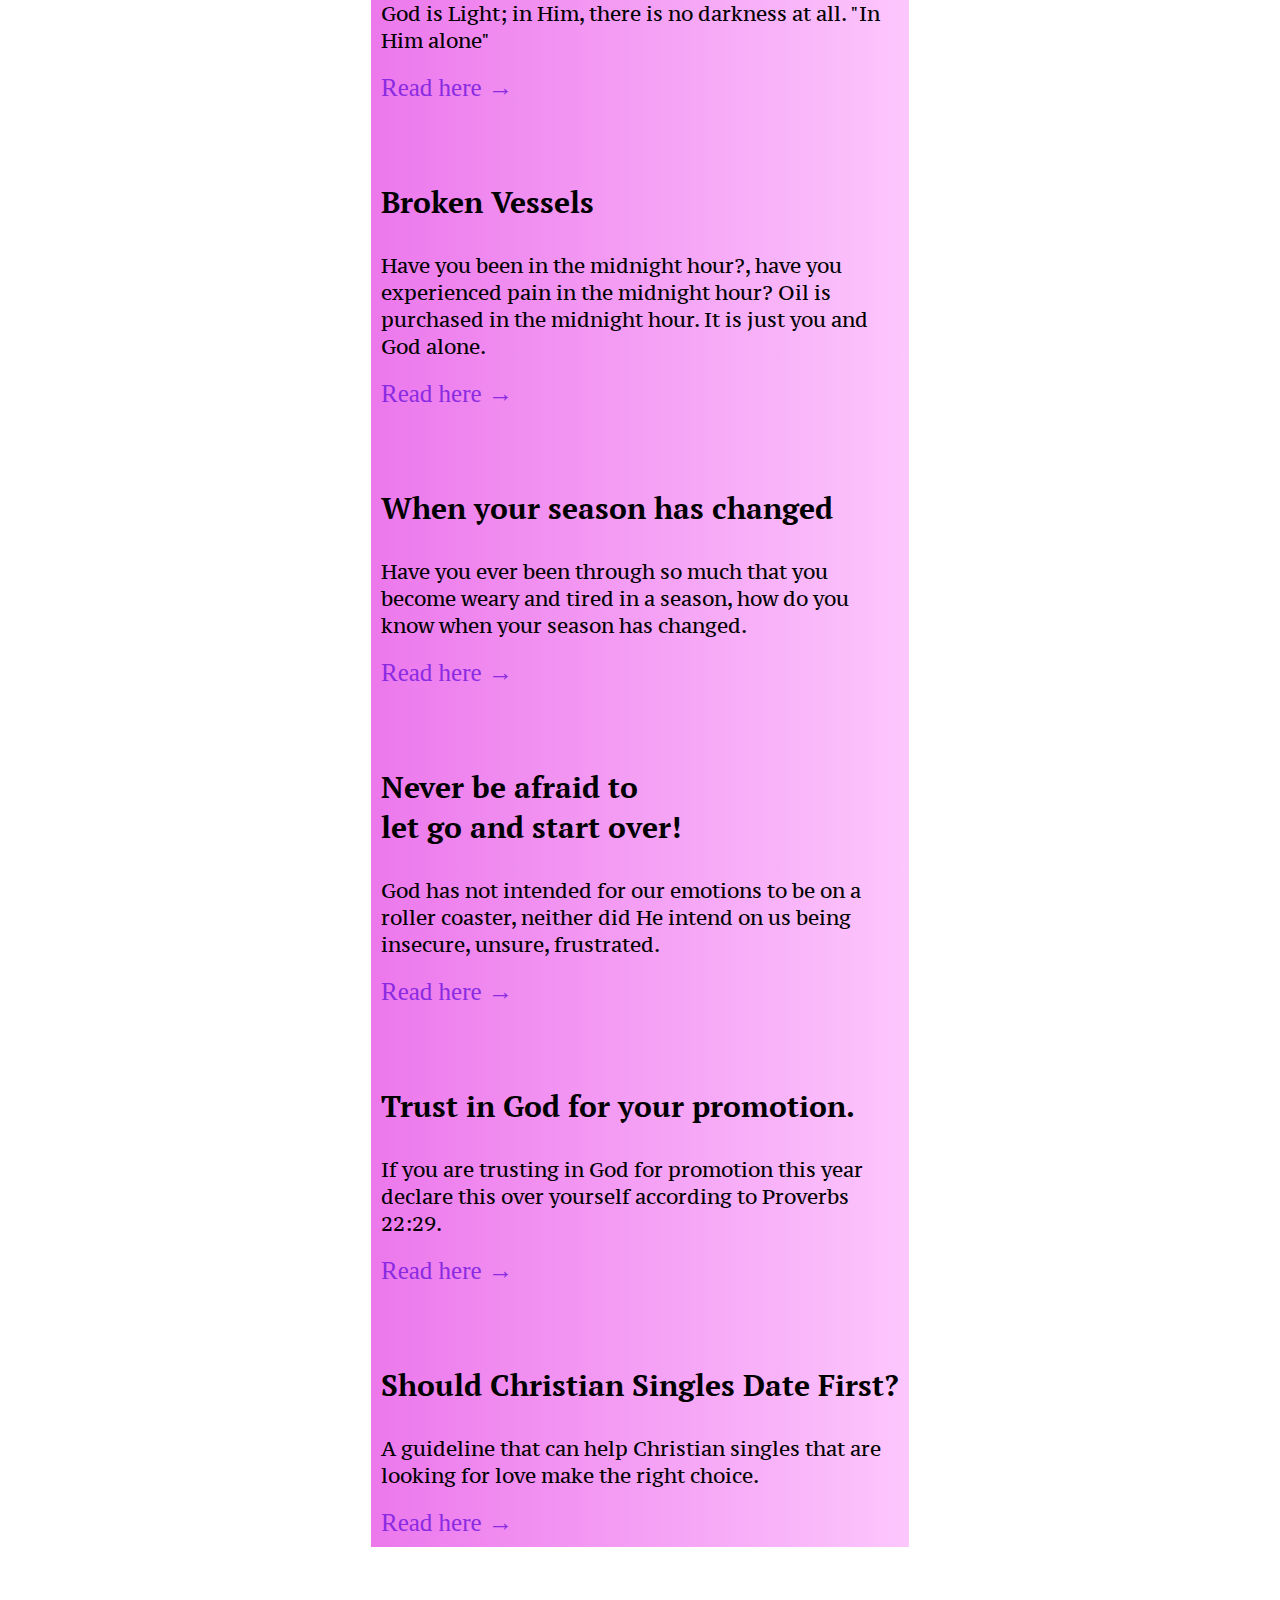
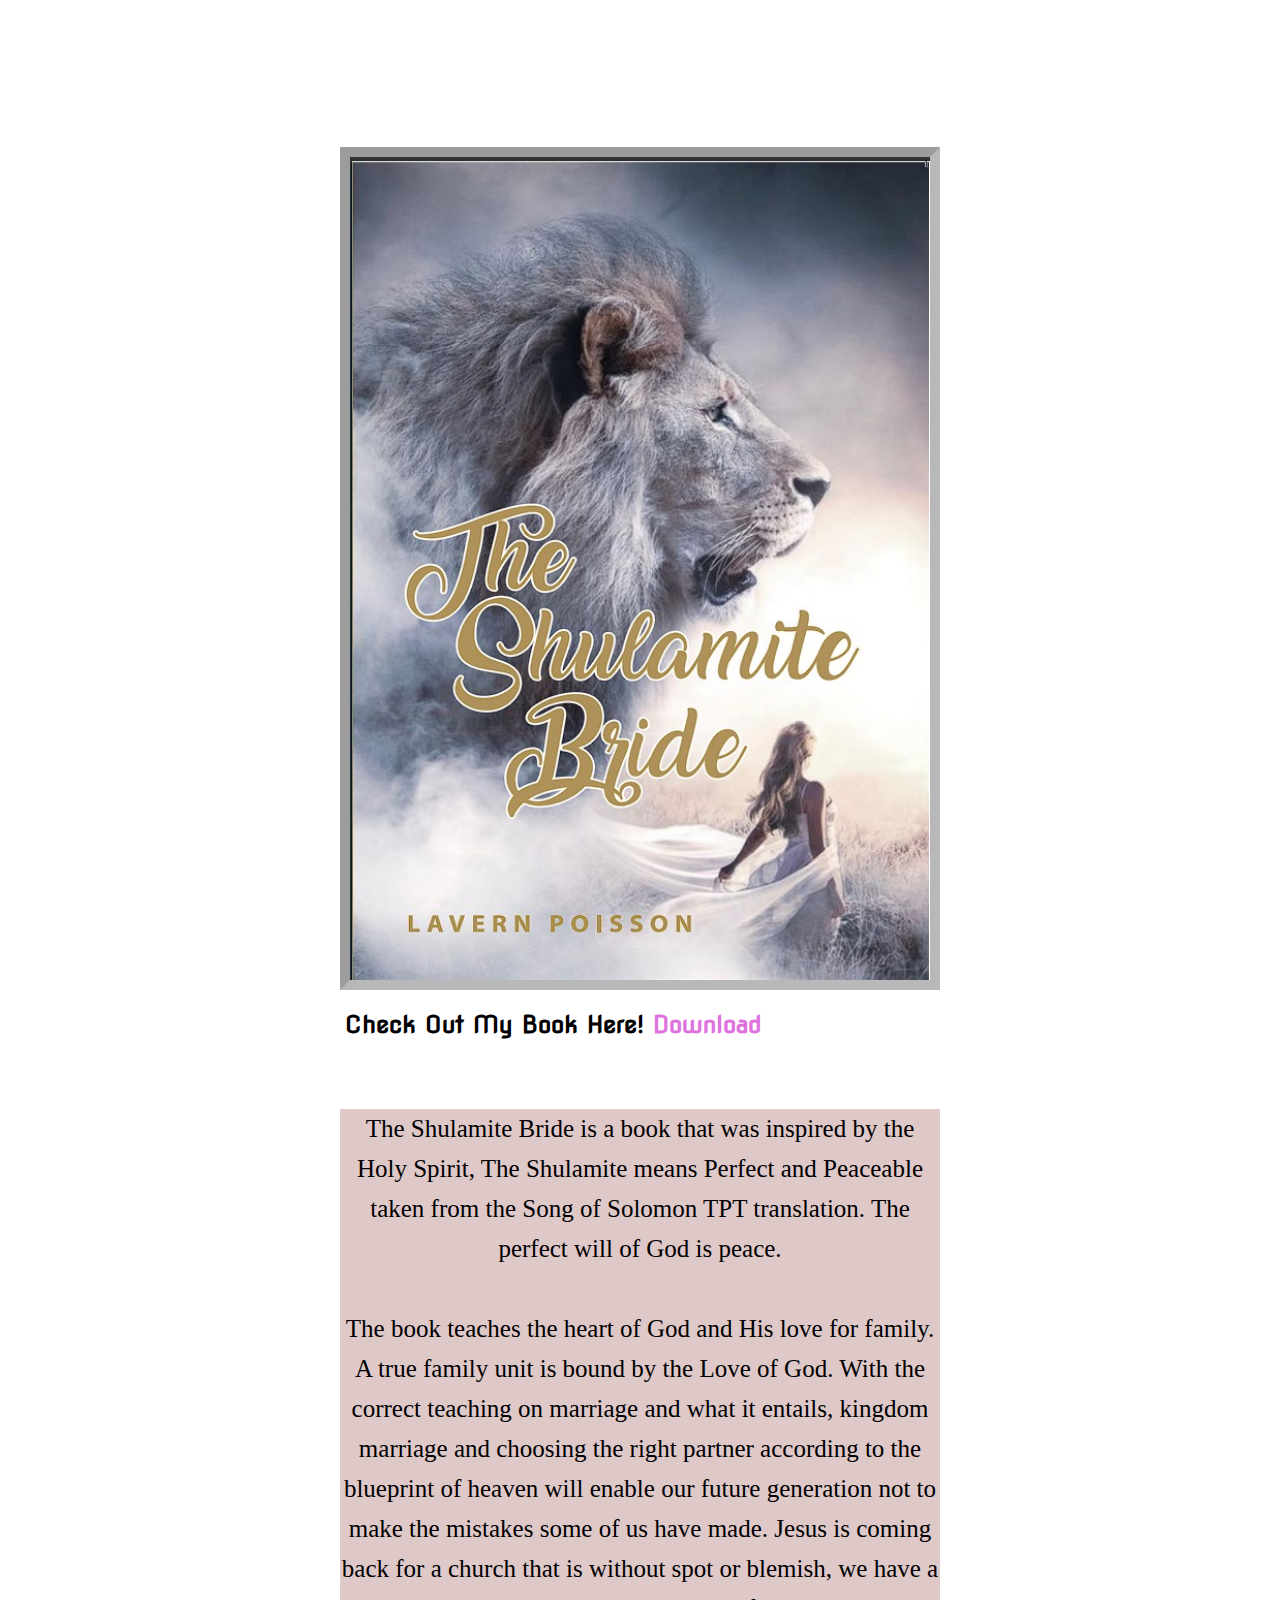
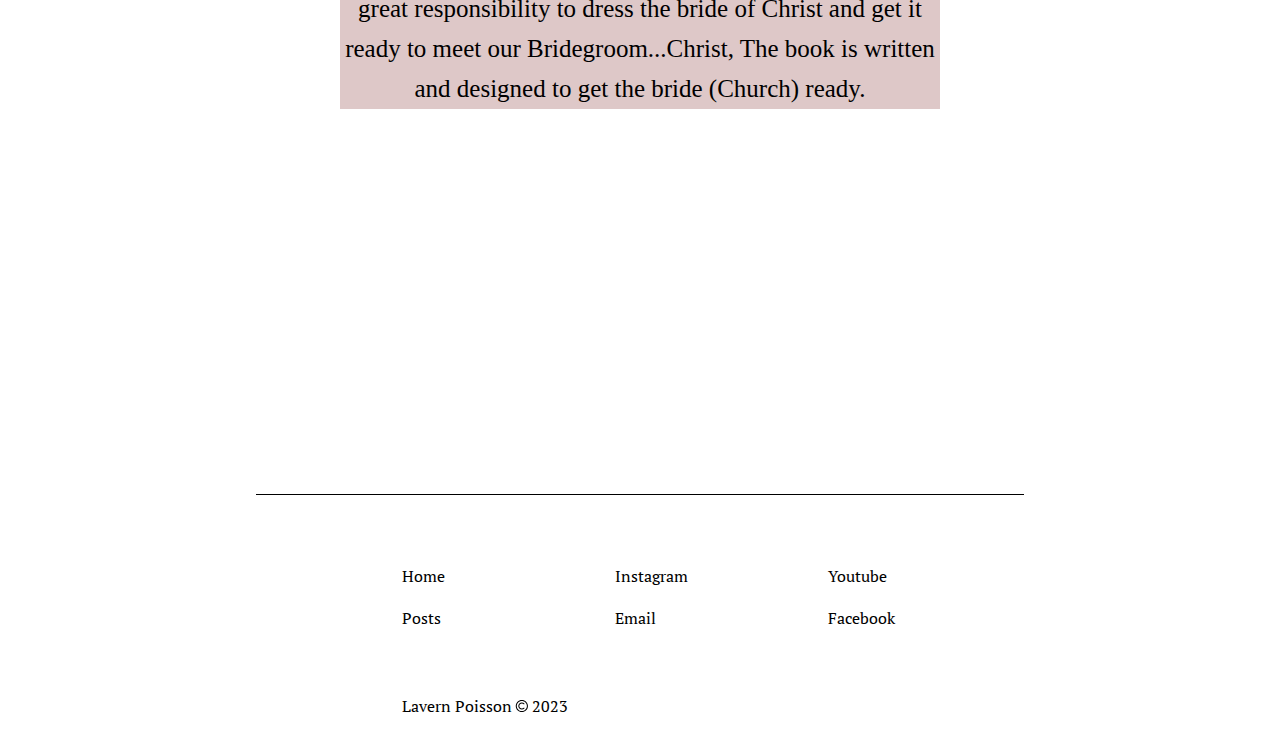
==== commit 504ea29d: "Update index.html" ====
--- a/index.html
+++ b/index.html
@@ -104,8 +104,7 @@
                     href="https://m.facebook.com/story.php?story_fbid=pfbid0jV2HLNEwTxycR66asUNzrnLDv7zTAh5VcuQaGXYy7bq1ejbaJTvVEjJdVKRQJvekl&id=100082909205937&mibextid=Nif5oz">Read
                     here &#8594;</a>
             </div>
-        </div>
-        <div class="message">
+            <div class="message">
                 <h3>The Spirit of the Lord is Freedom in Relationship.
                 </h3>
                 <p>Relationships between man and woman.</p>
@@ -119,6 +118,7 @@
                 </p>
                 <a href="posts/womansDayMessage.html">Read here &#8594;</a>
             </div>
+        </div>
     </section>
 
     <section id="stories">
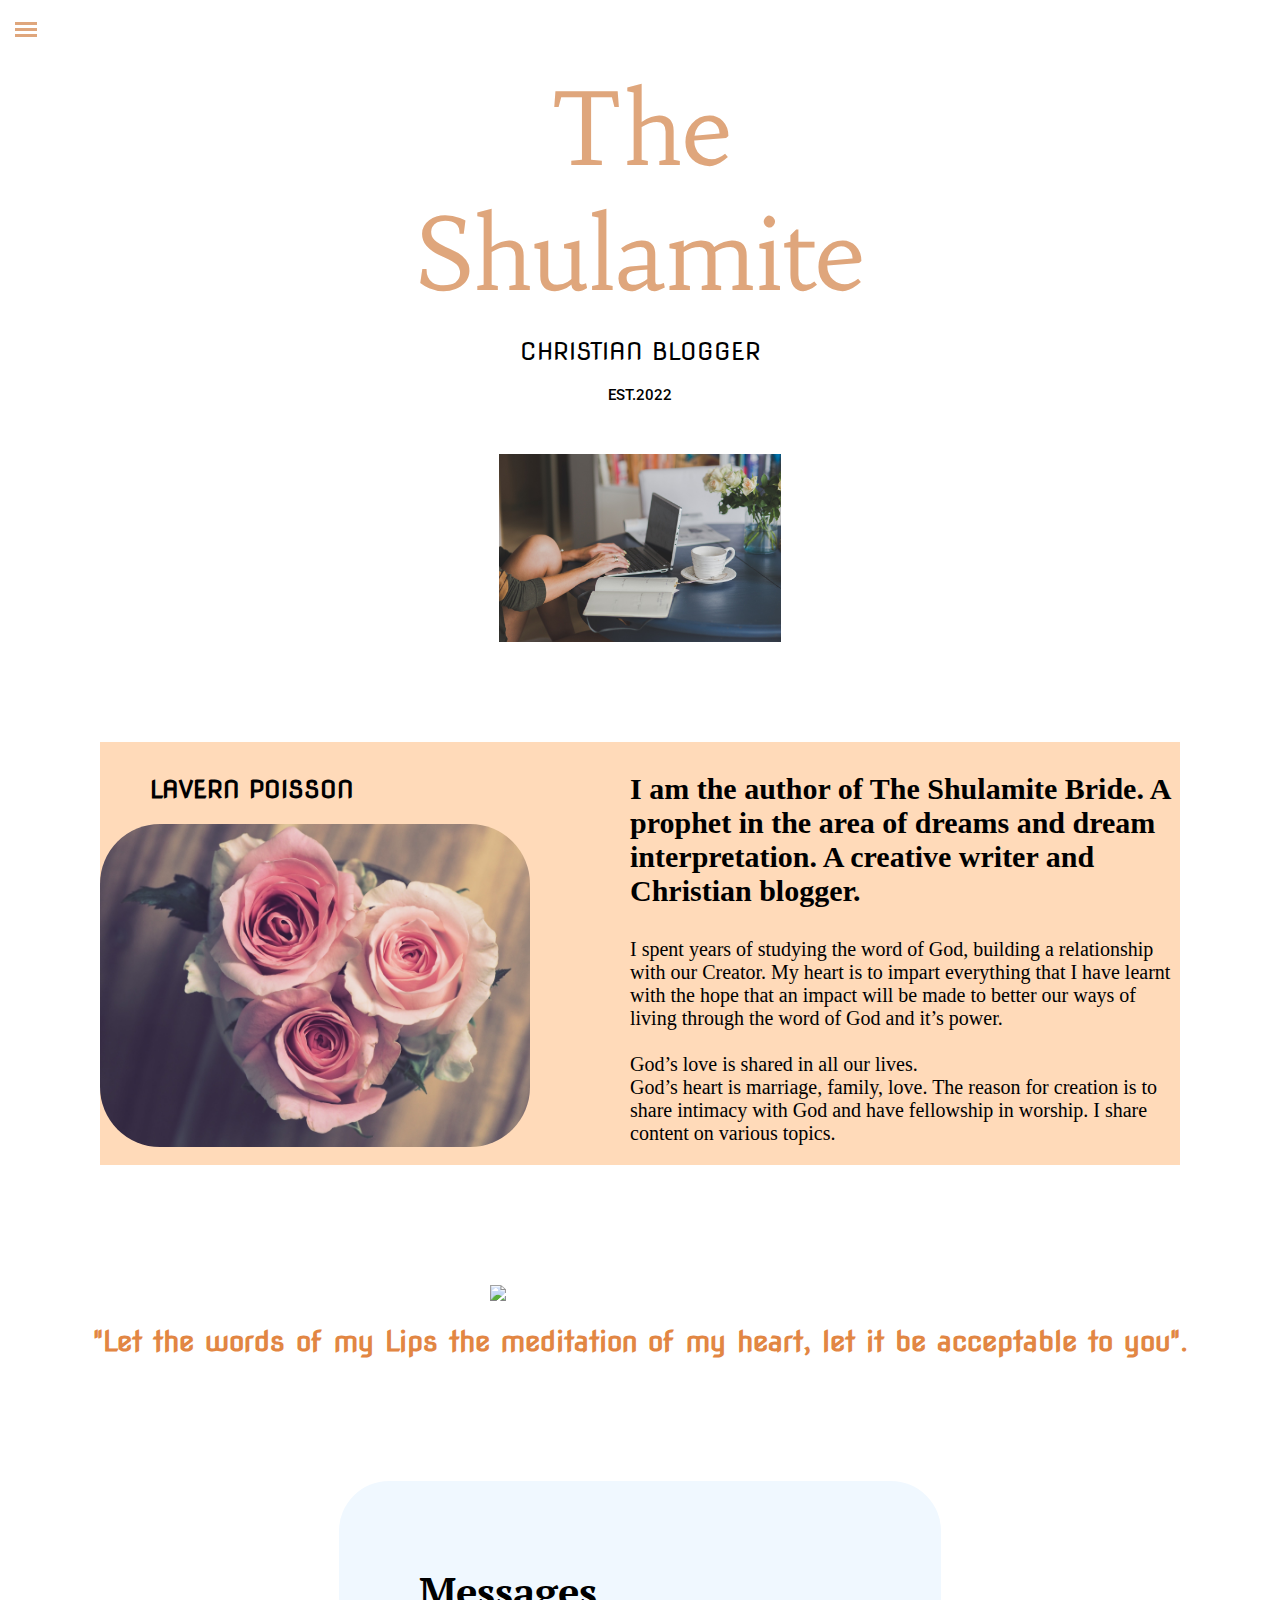
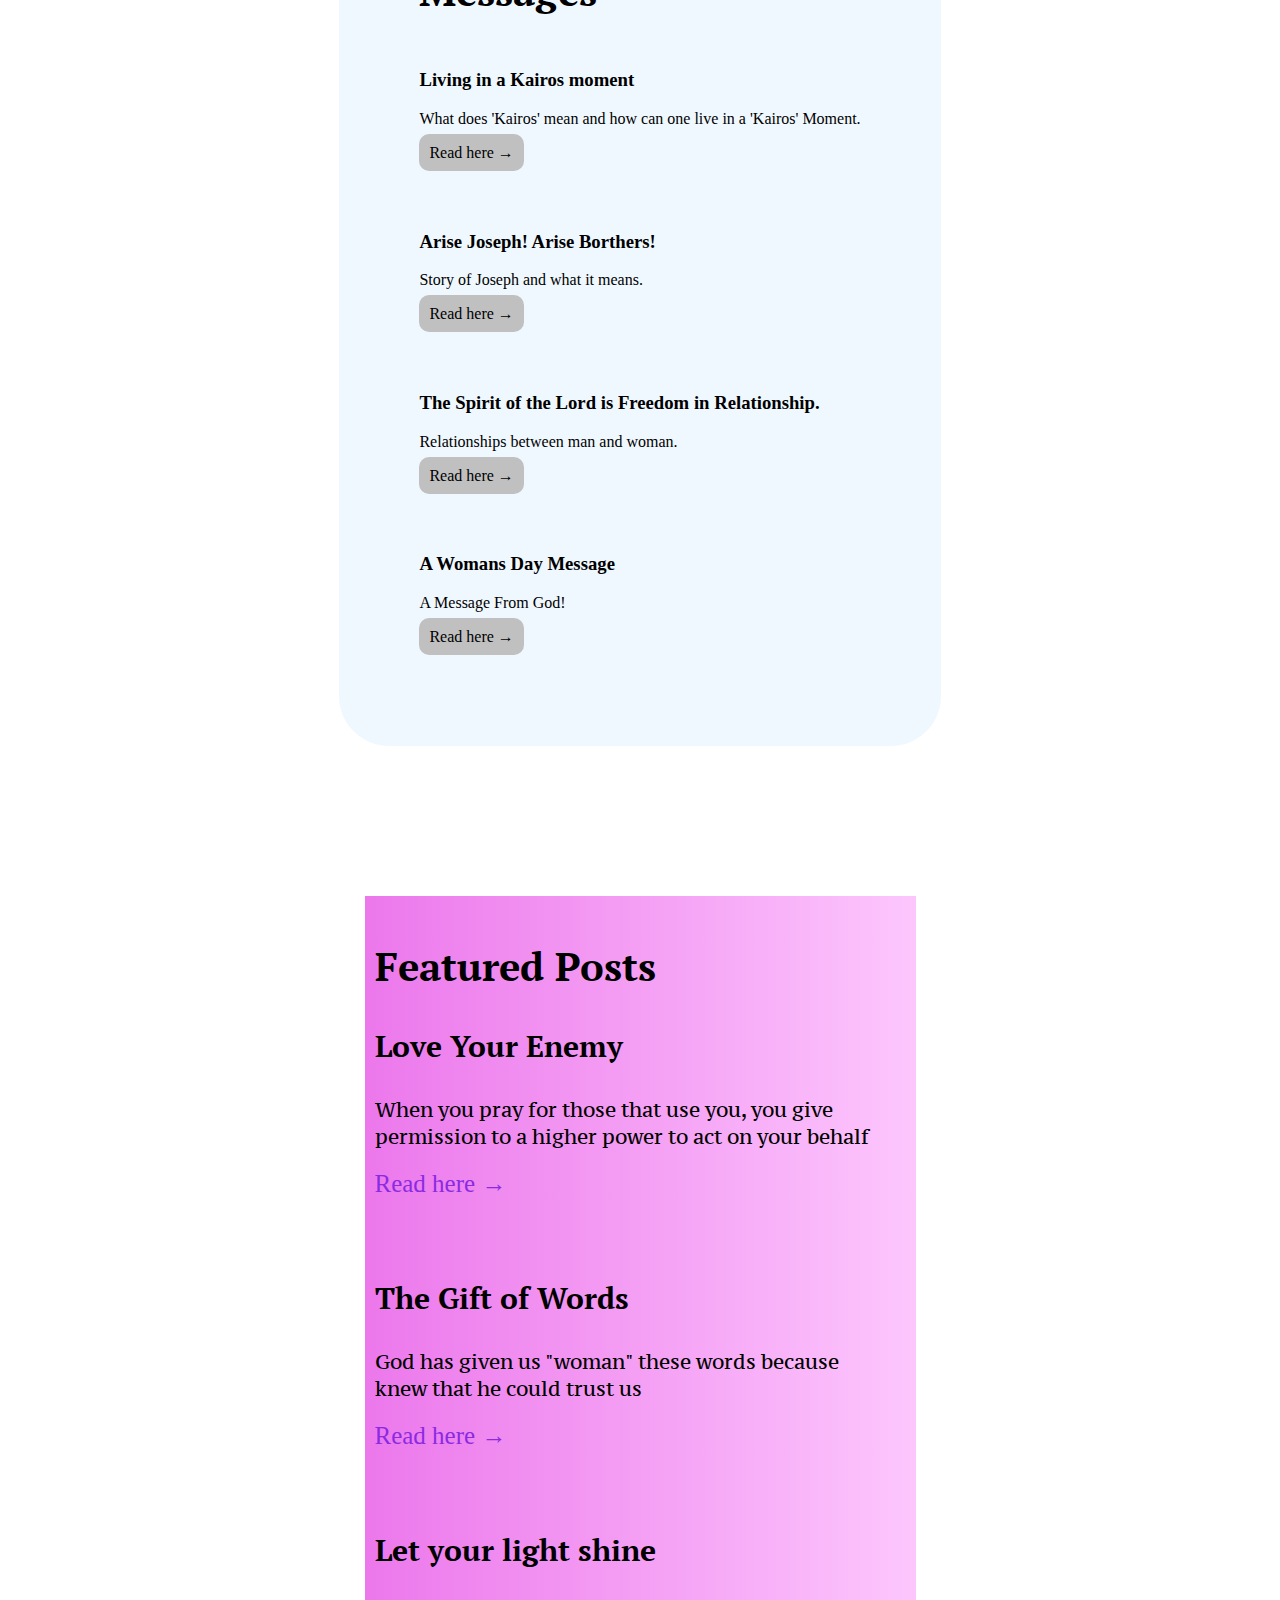
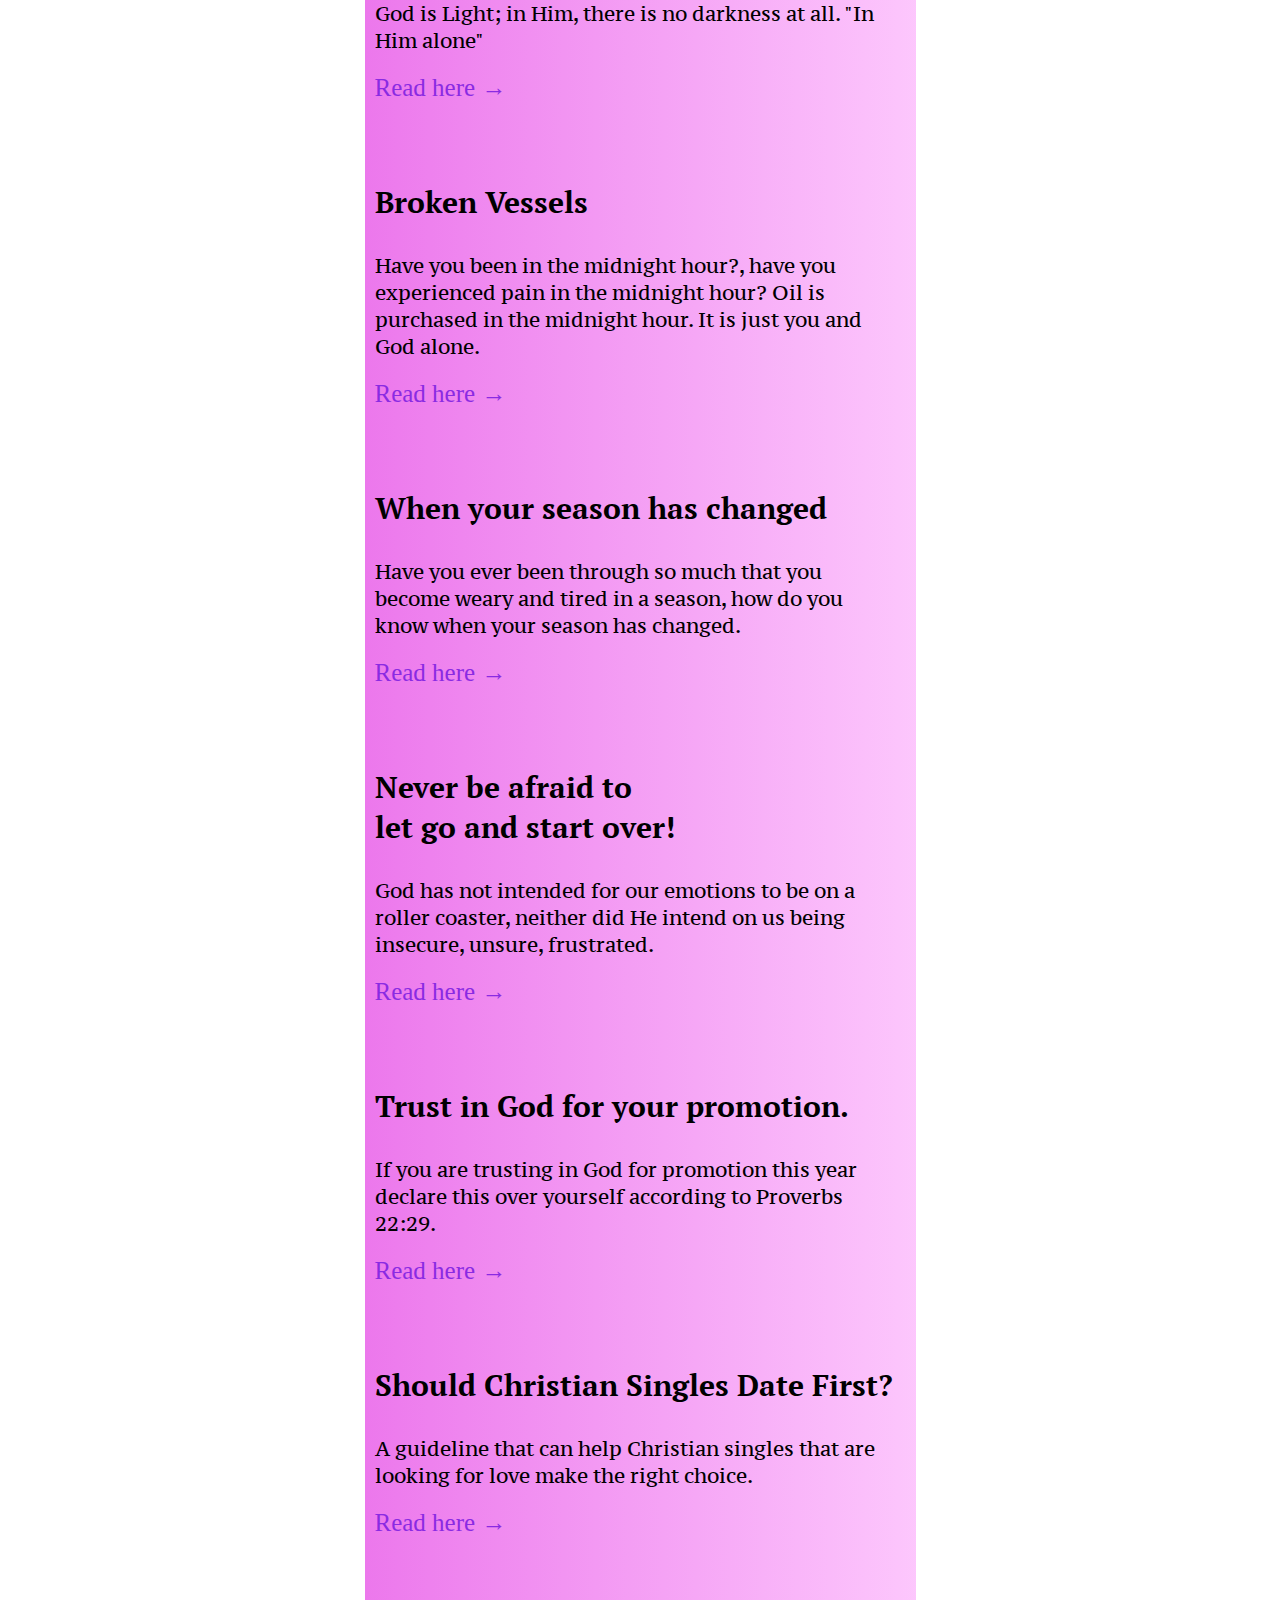
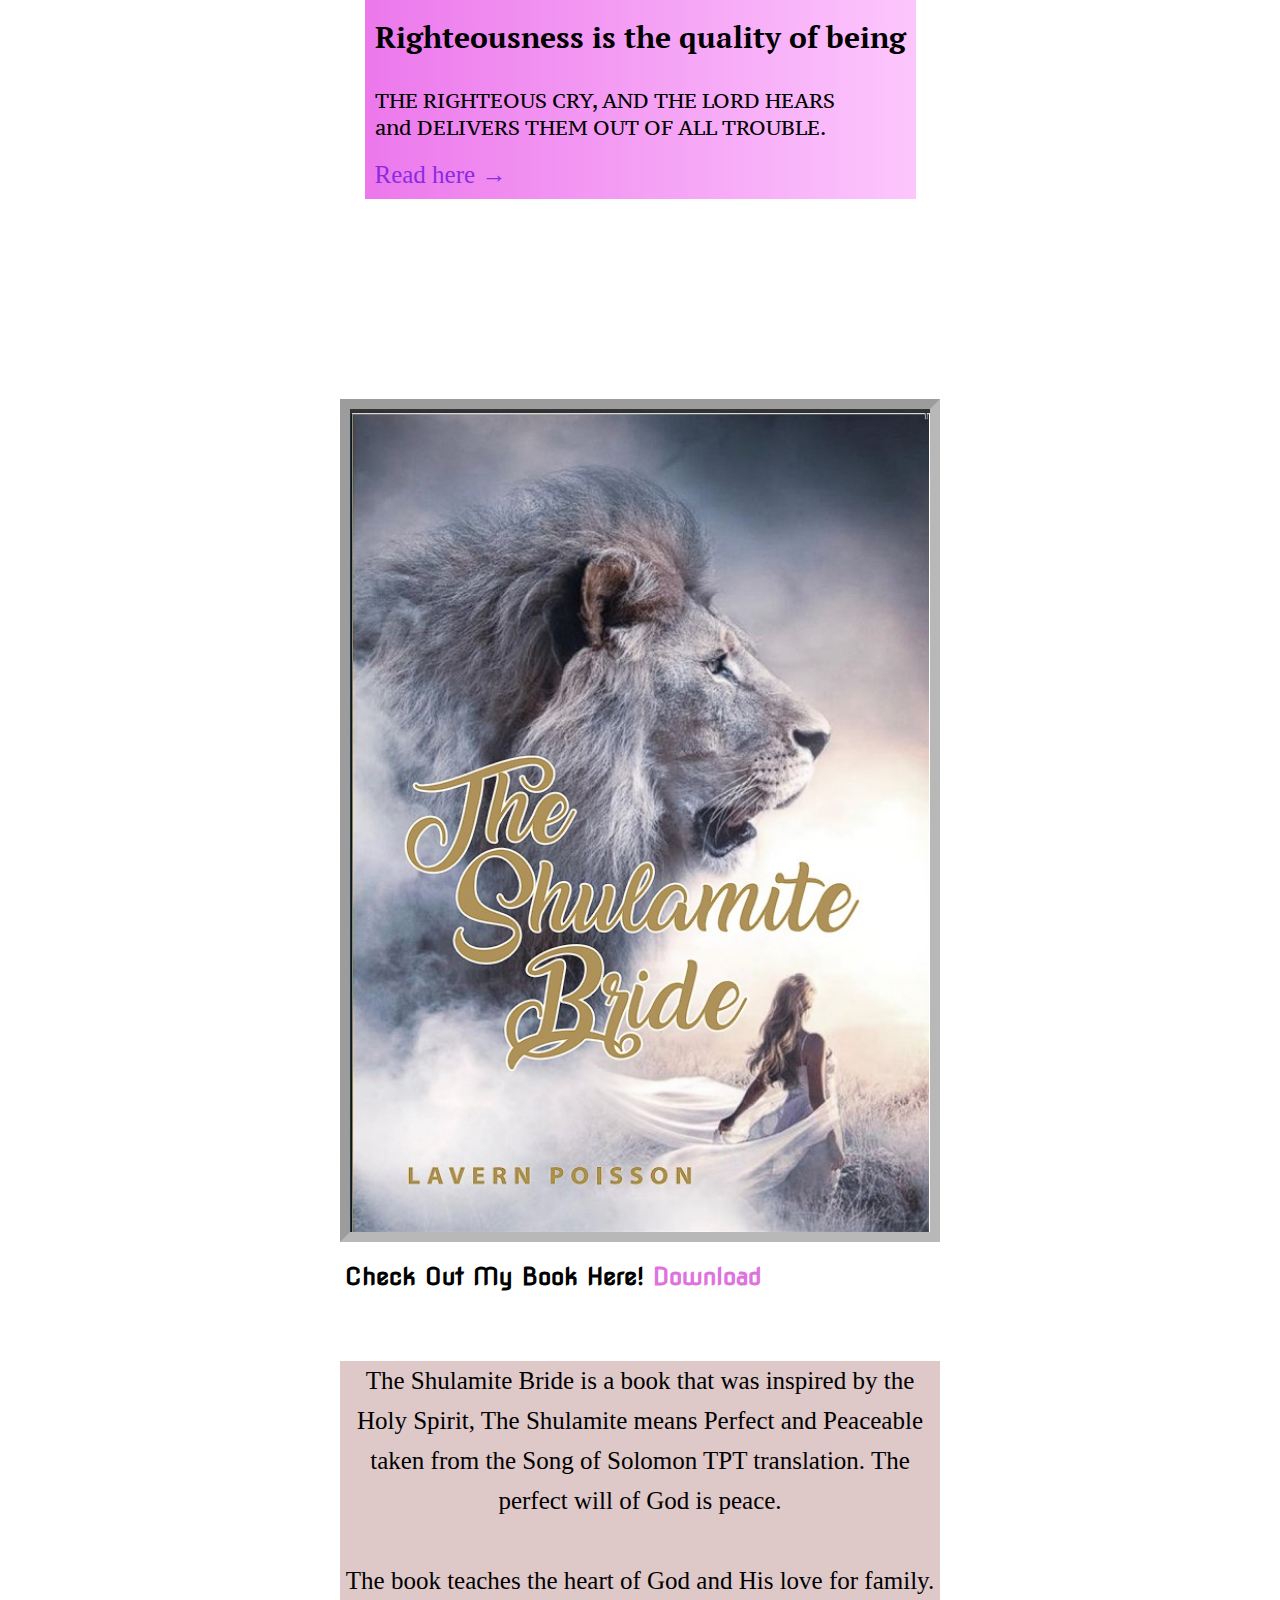
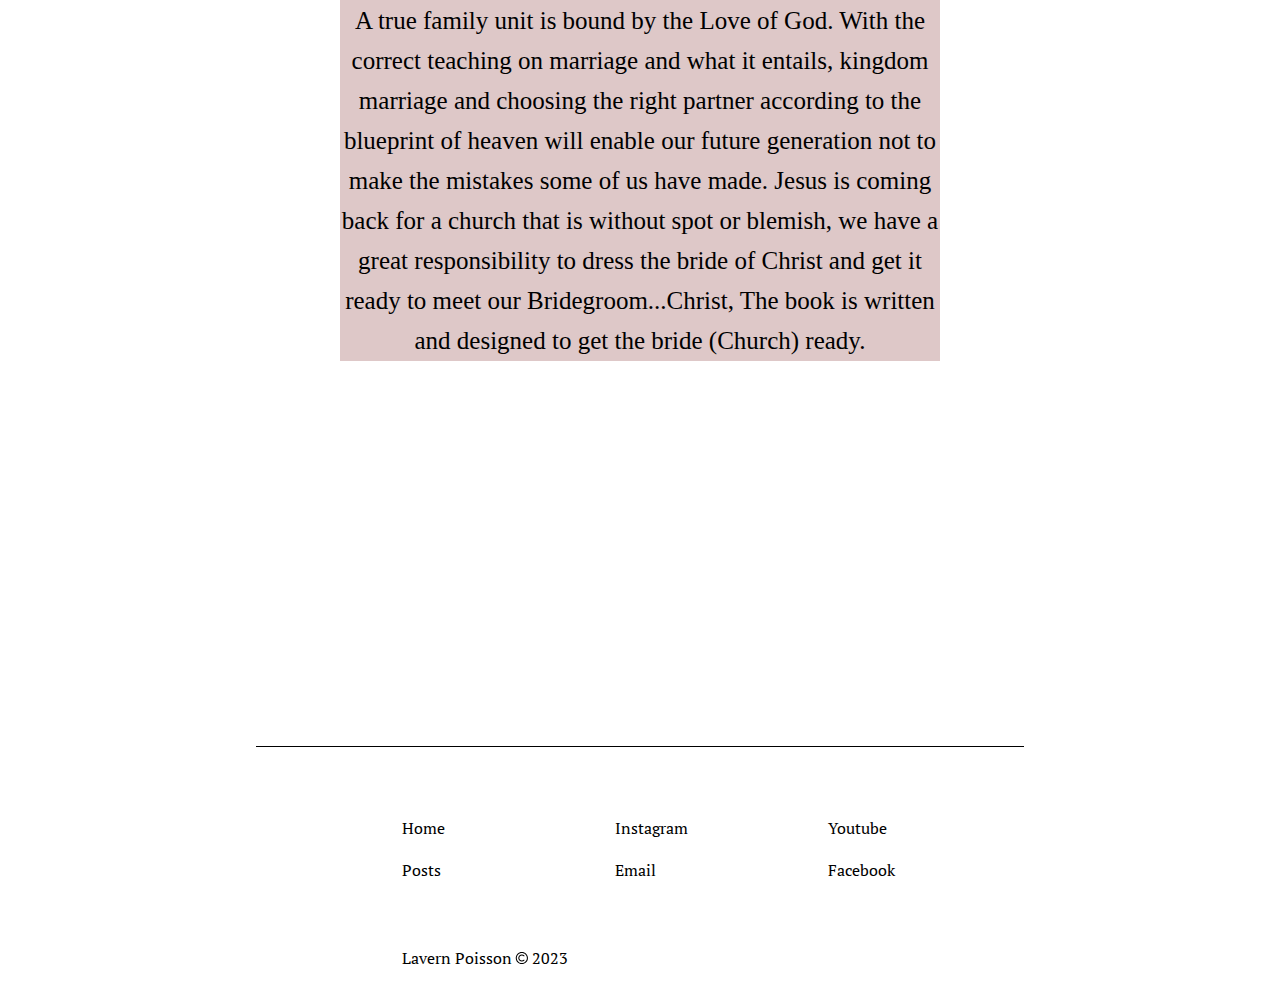
==== commit a2dbaf38: "Update index.html" ====
--- a/index.html
+++ b/index.html
@@ -189,6 +189,15 @@
             <a href="stories/christianSIngles.html">Read here &#8594;</a>
         </div>
 
+        <div class="post">
+            <h3>Righteousness is the quality of being</h3>
+            <p>
+                THE RIGHTEOUS CRY, AND THE LORD HEARS and DELIVERS THEM OUT OF ALL TROUBLE.
+
+            </p>
+            <a href="stories/righteousness.html">Read here &#8594;</a>
+        </div>
+
     </section>
 
     <section id="books">
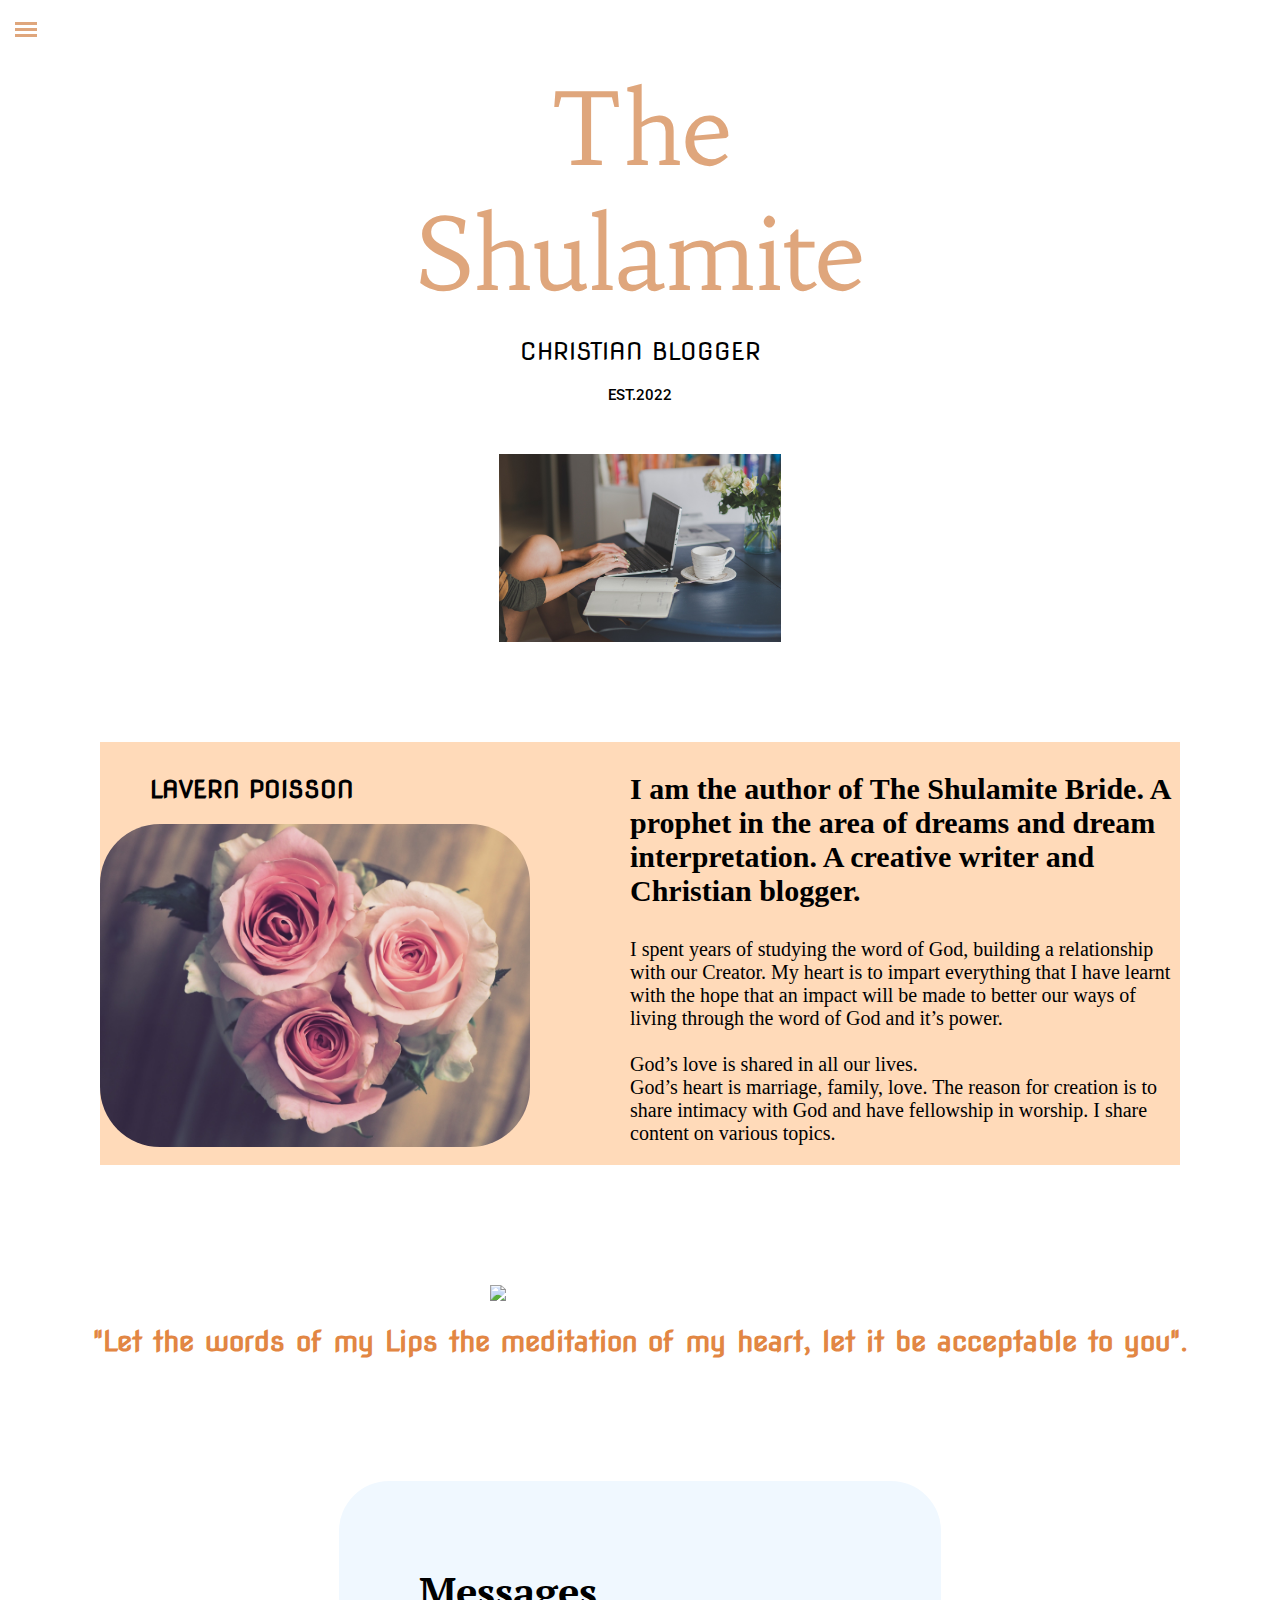
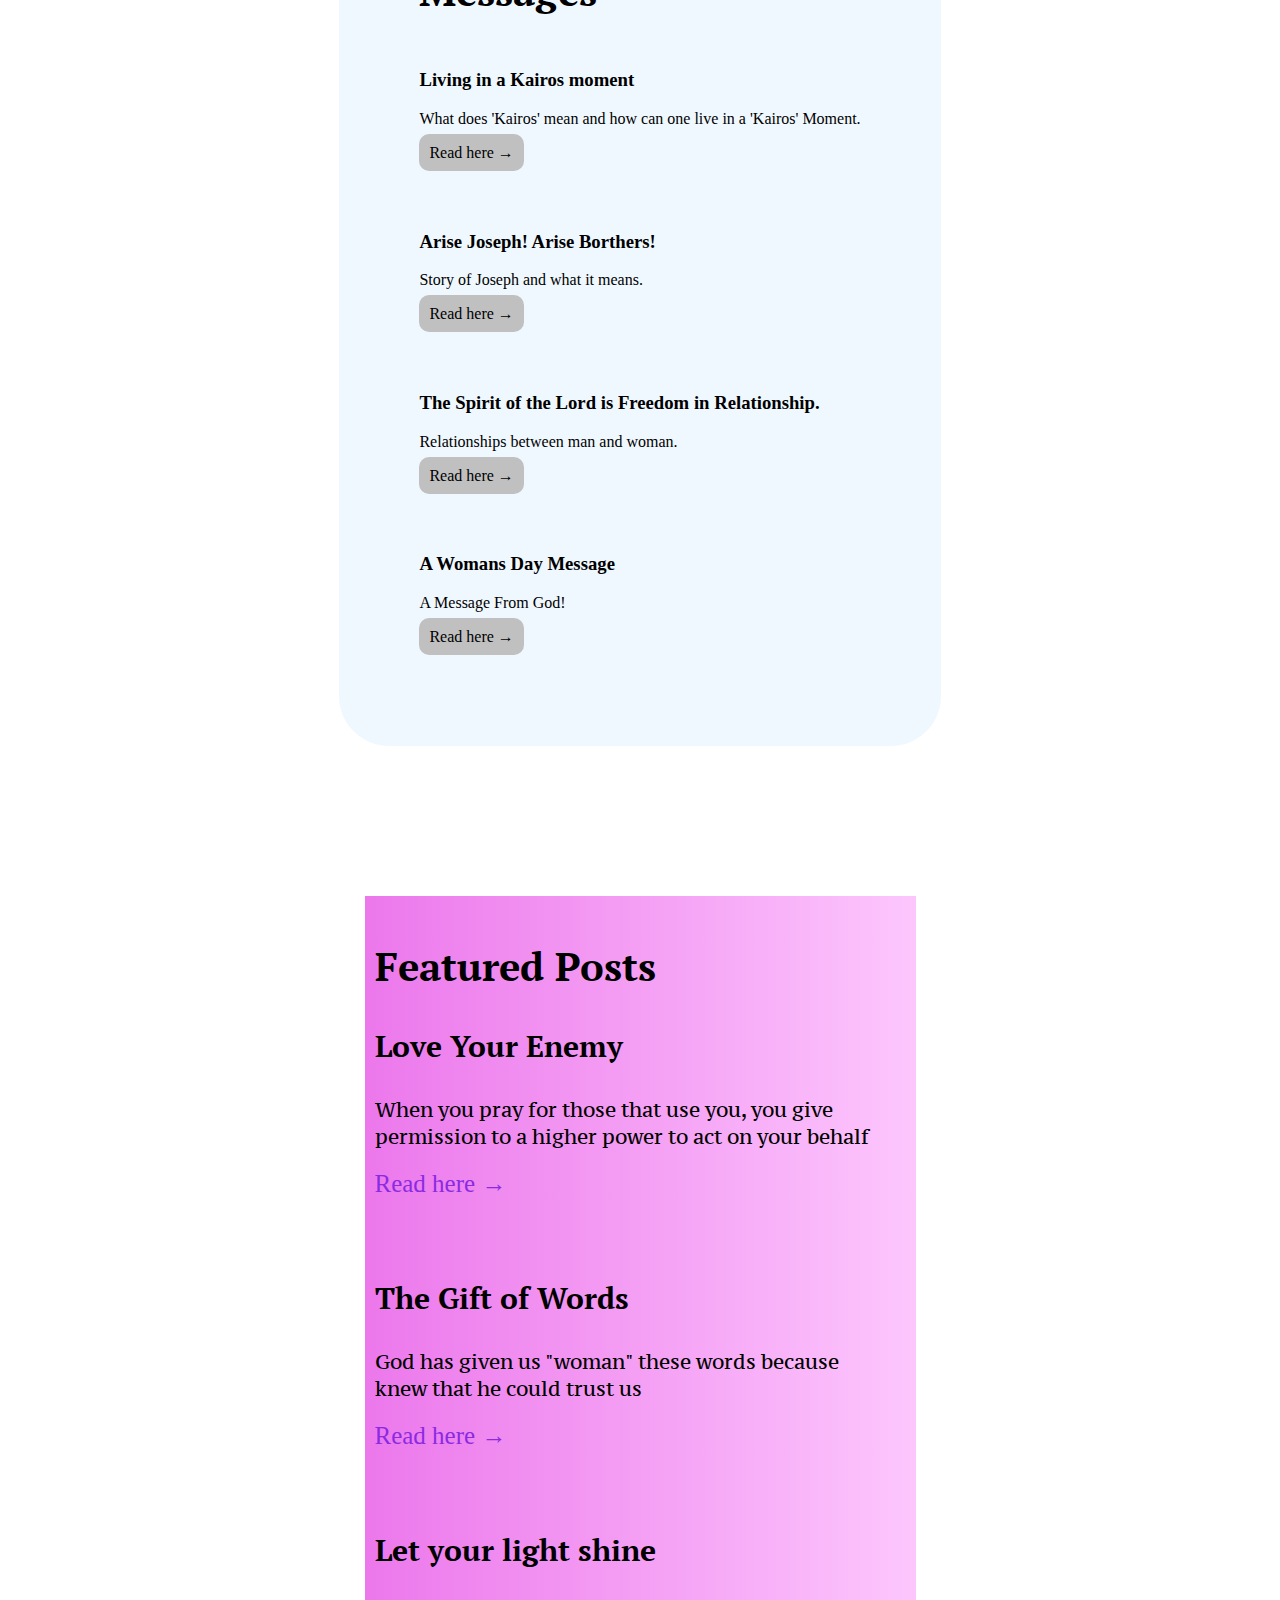
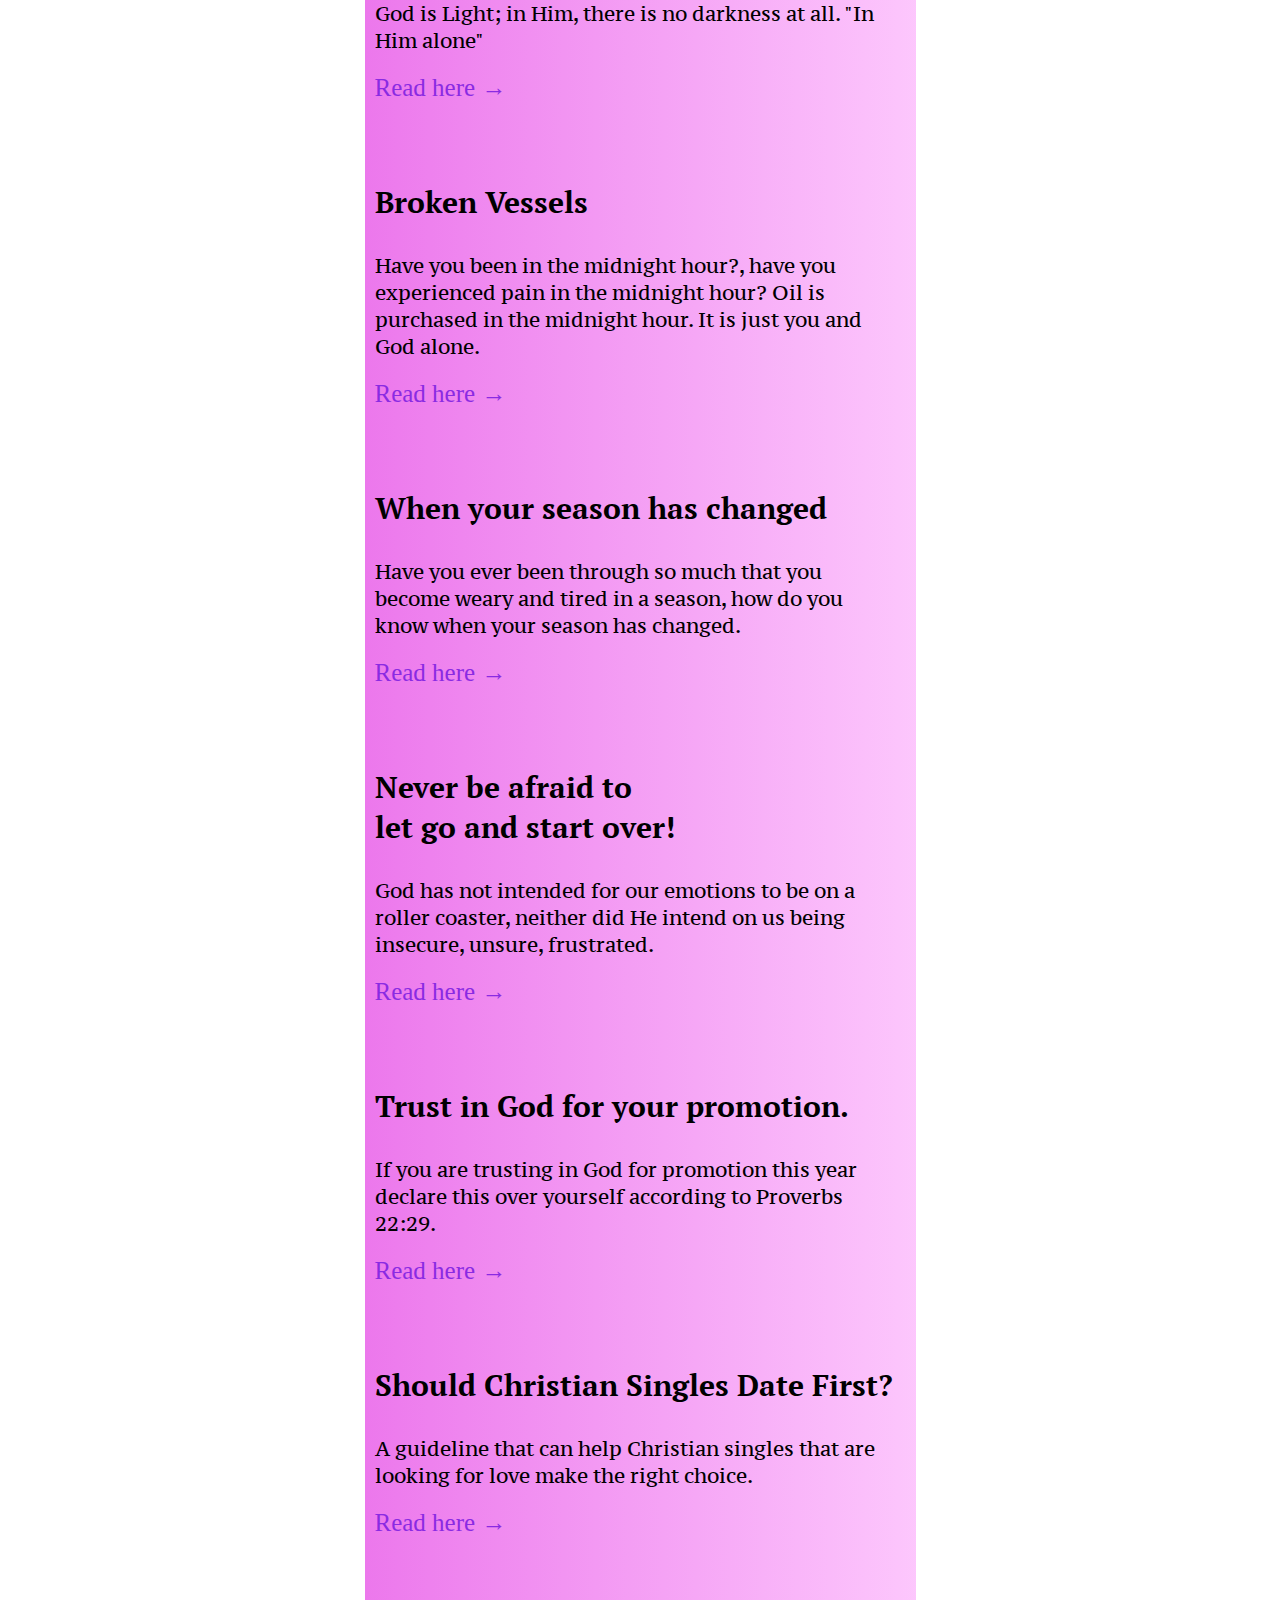
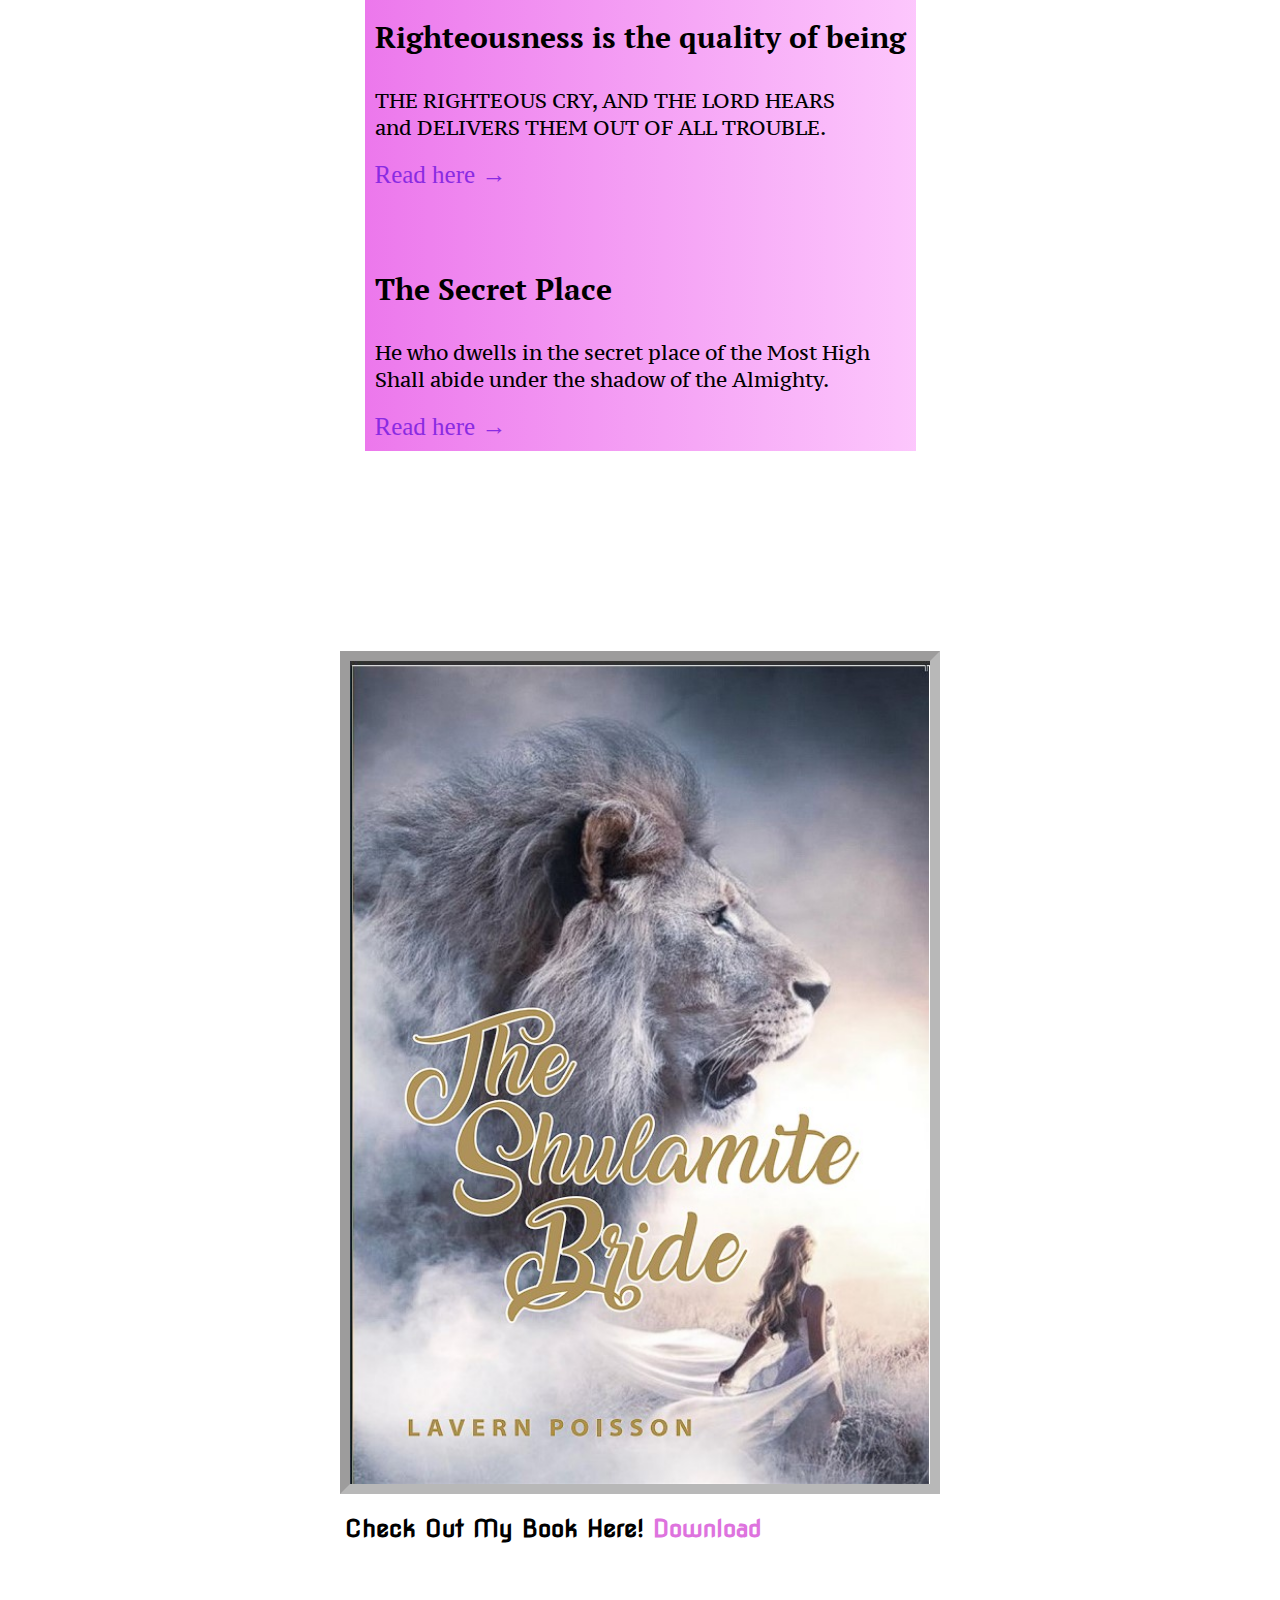
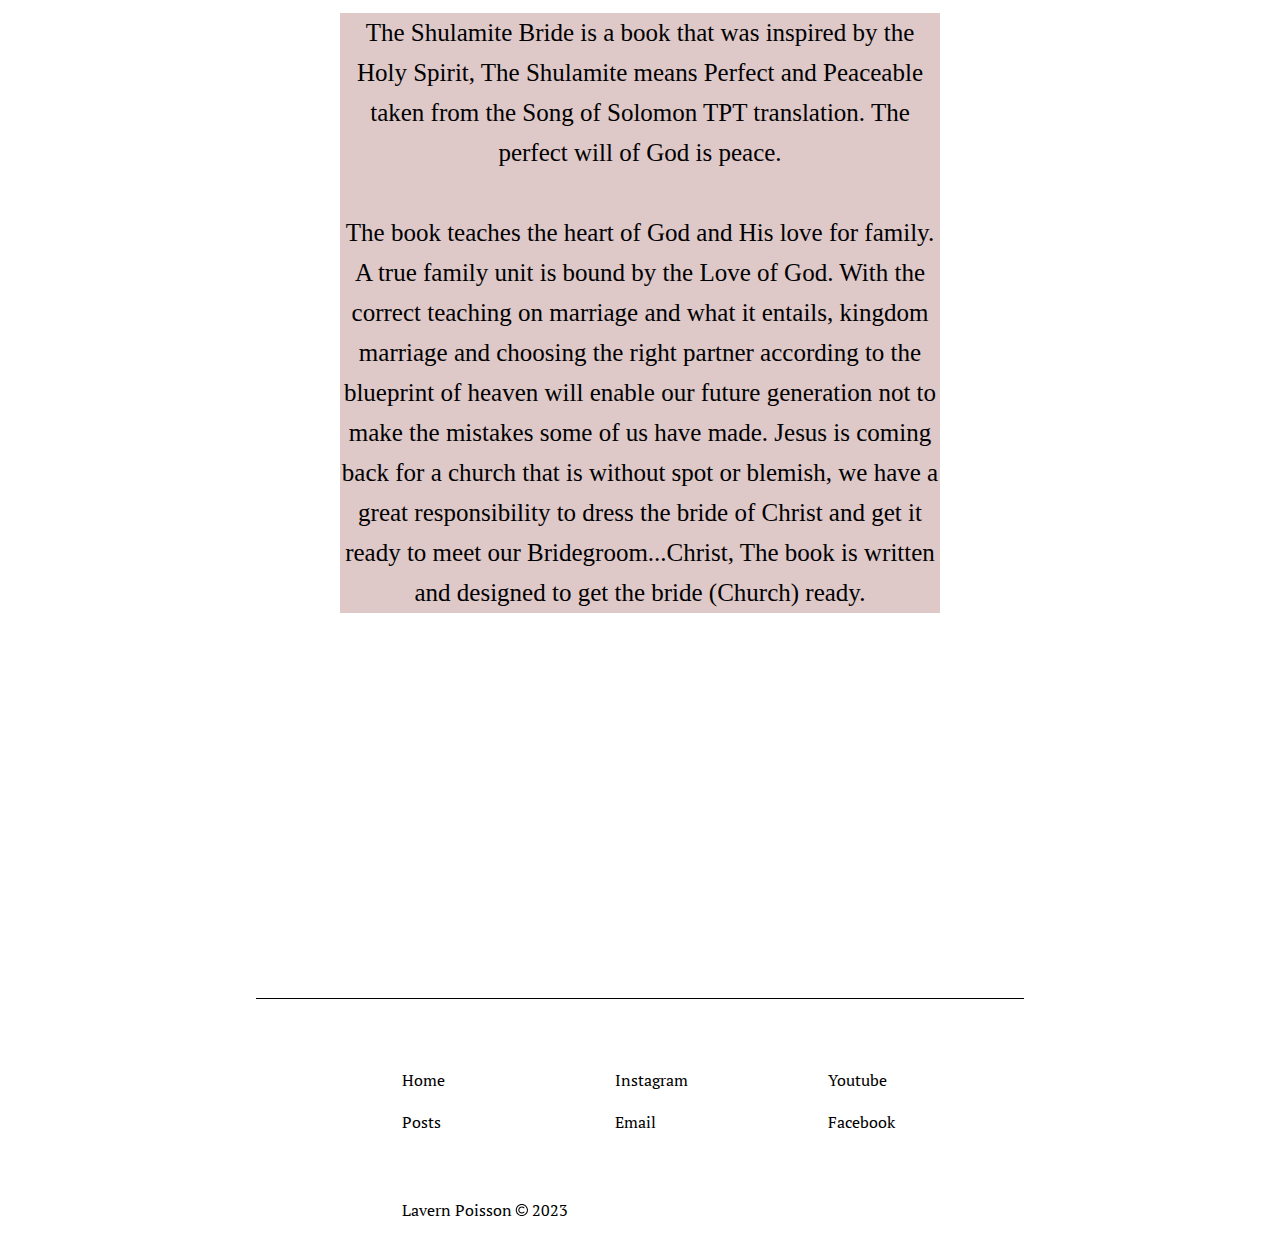
==== commit e5c6f9ad: "Update index.html" ====
--- a/index.html
+++ b/index.html
@@ -46,6 +46,9 @@
             <li><a href="#stories">Featured Posts</a></li>
             <li><a href="#books">Books</a></li>
             <li><a href="#footer">Social</a></li>
+            <li><a href="https://www.facebook.com/story.php?story_fbid=391103276996643&id=100082909205937&mibextid=oFDknk">latest
+                    Prophetic Word!</a>
+            </li>
         </ul>
     </div>
 
@@ -196,6 +199,14 @@
 
             </p>
             <a href="stories/righteousness.html">Read here &#8594;</a>
+        </div>
+
+        <div class="post">
+            <h3>The Secret Place</h3>
+            <p>
+                He who dwells in the secret place of the Most High Shall abide under the shadow of the Almighty.
+            </p>
+            <a href="stories/theSecretPlace.html">Read here &#8594;</a>
         </div>
 
     </section>
